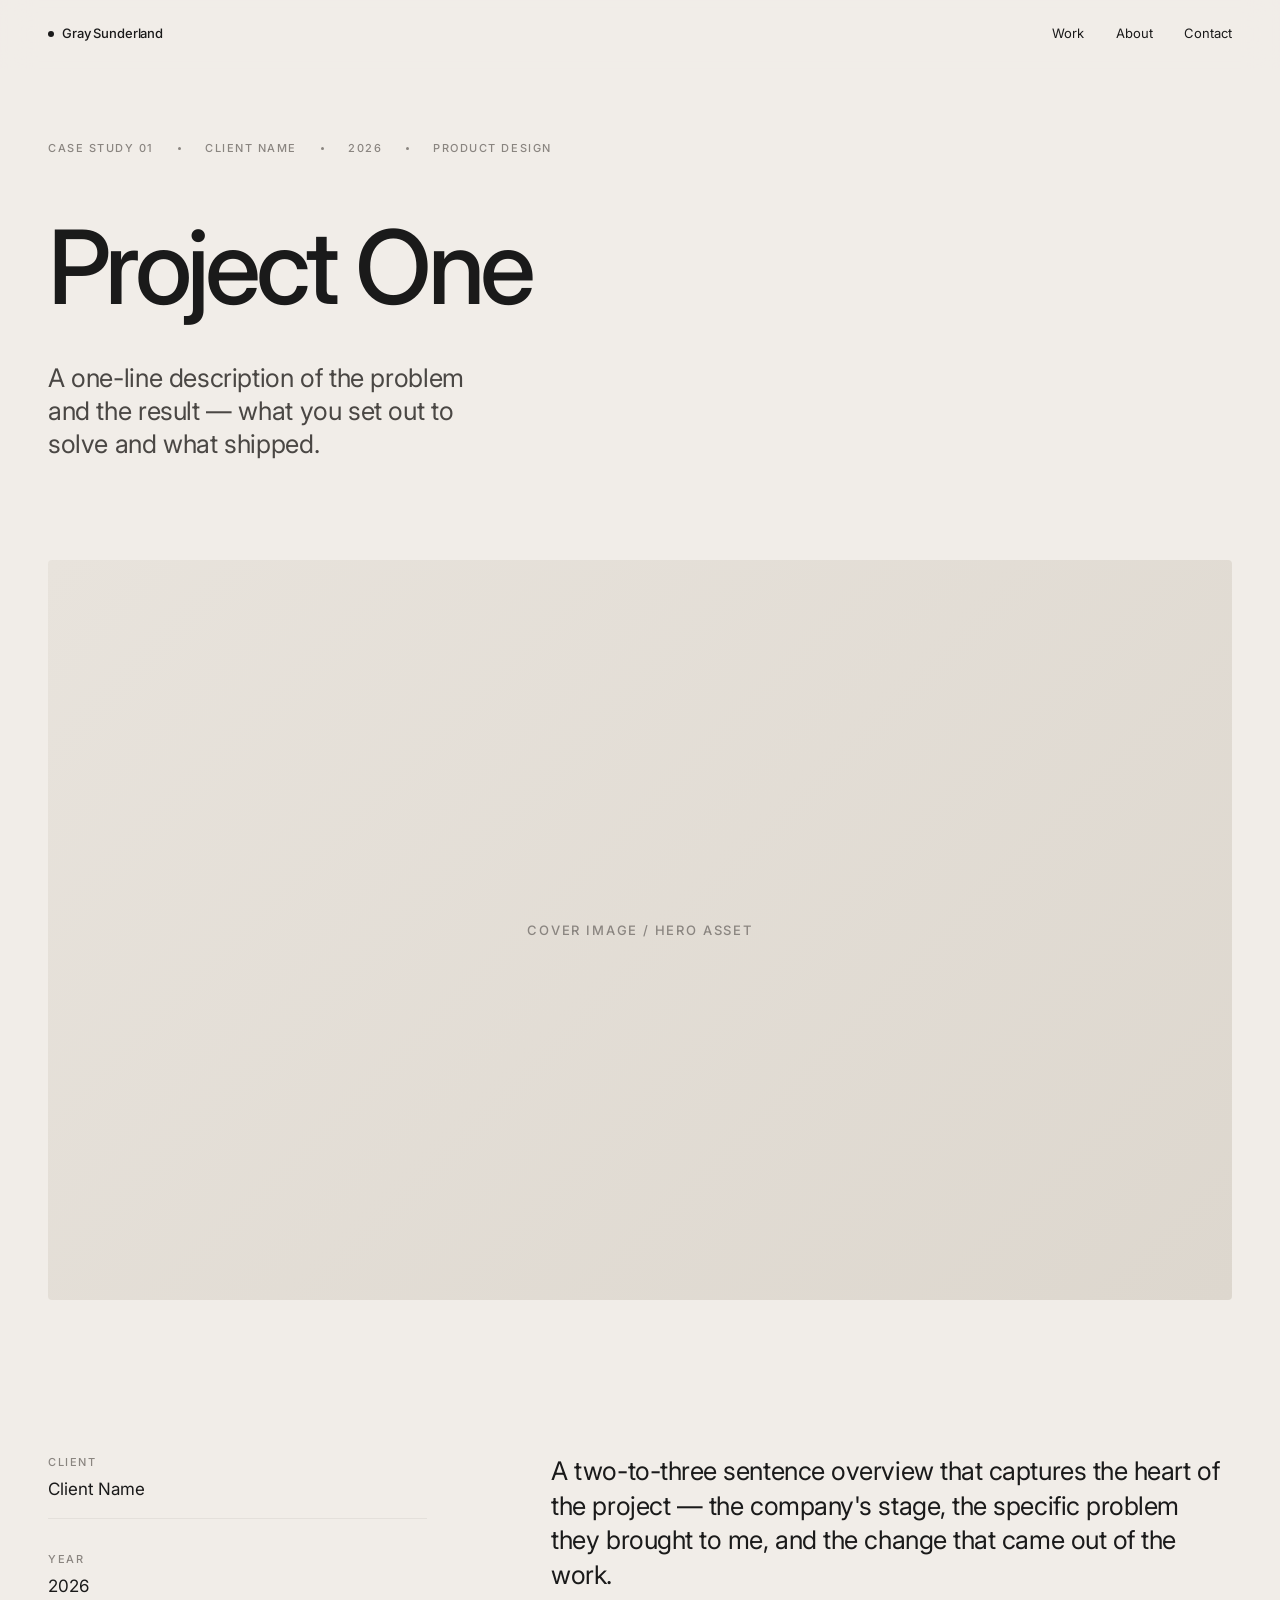
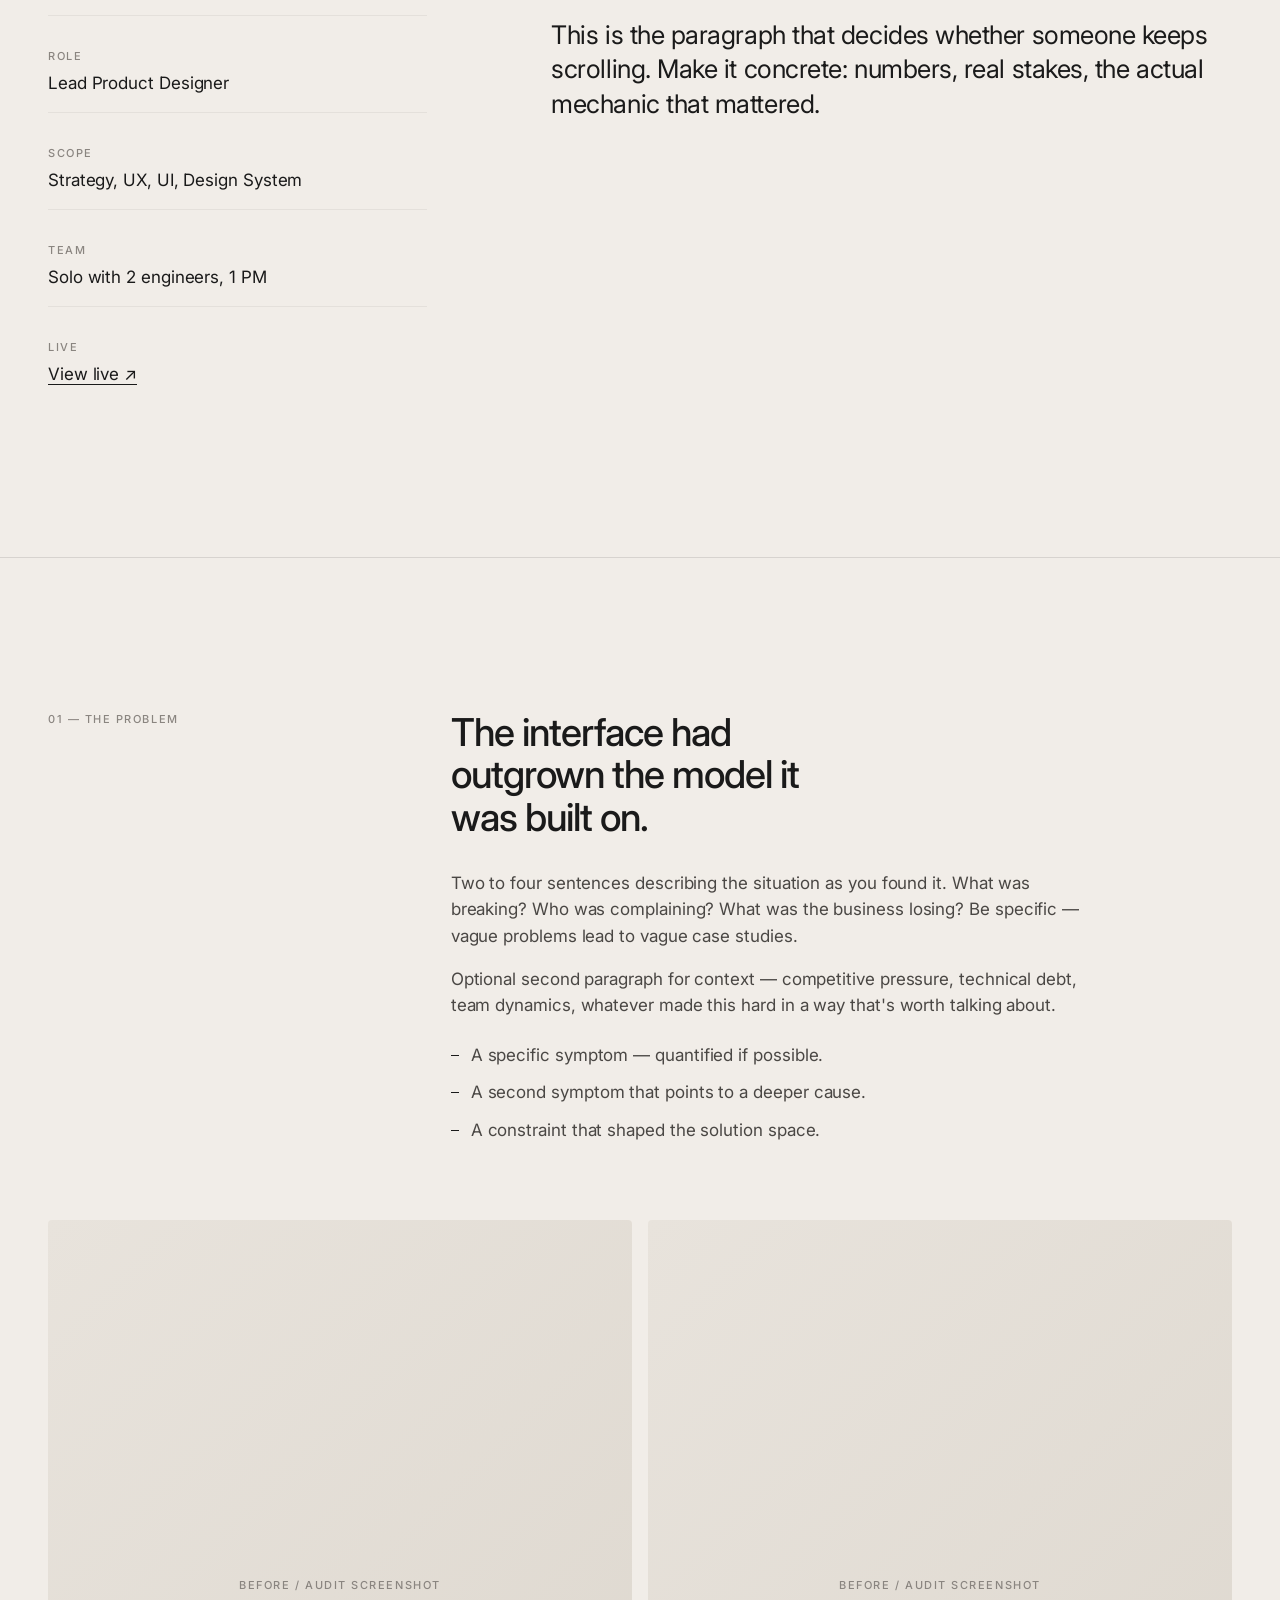
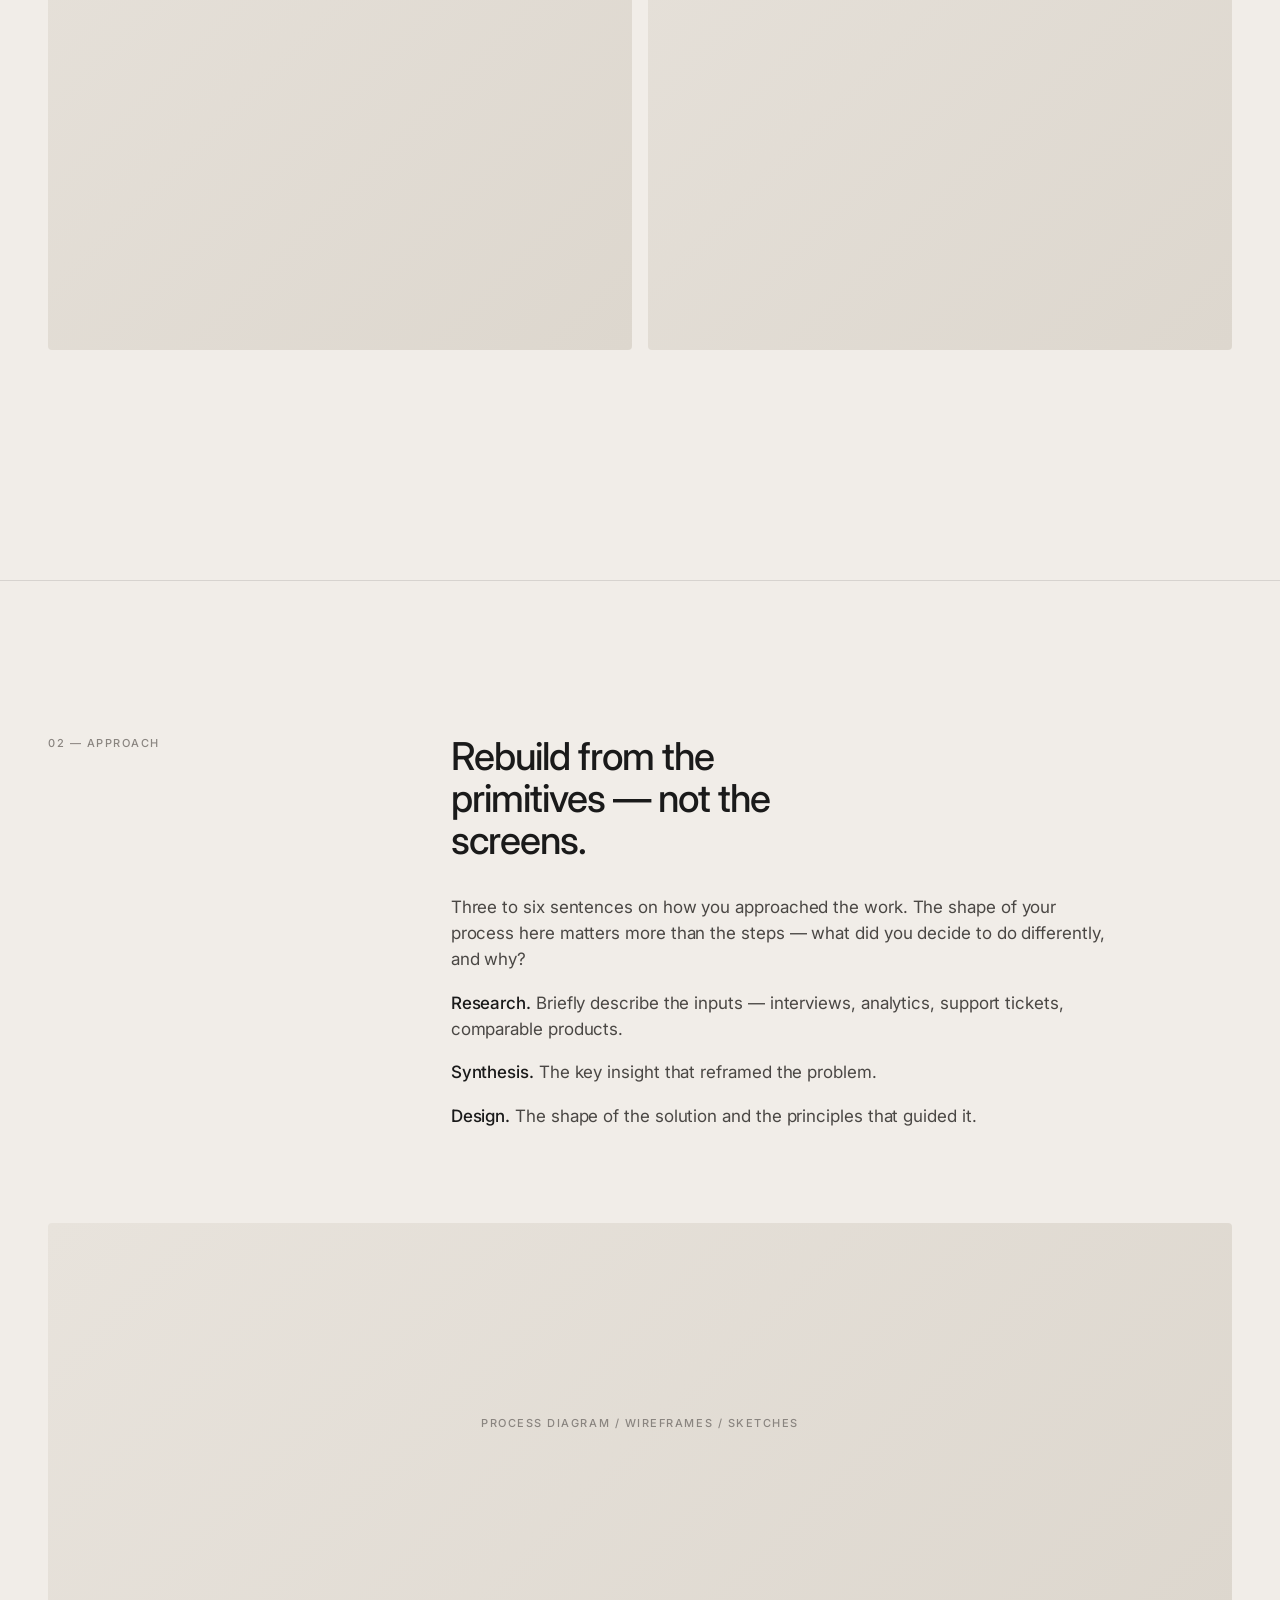
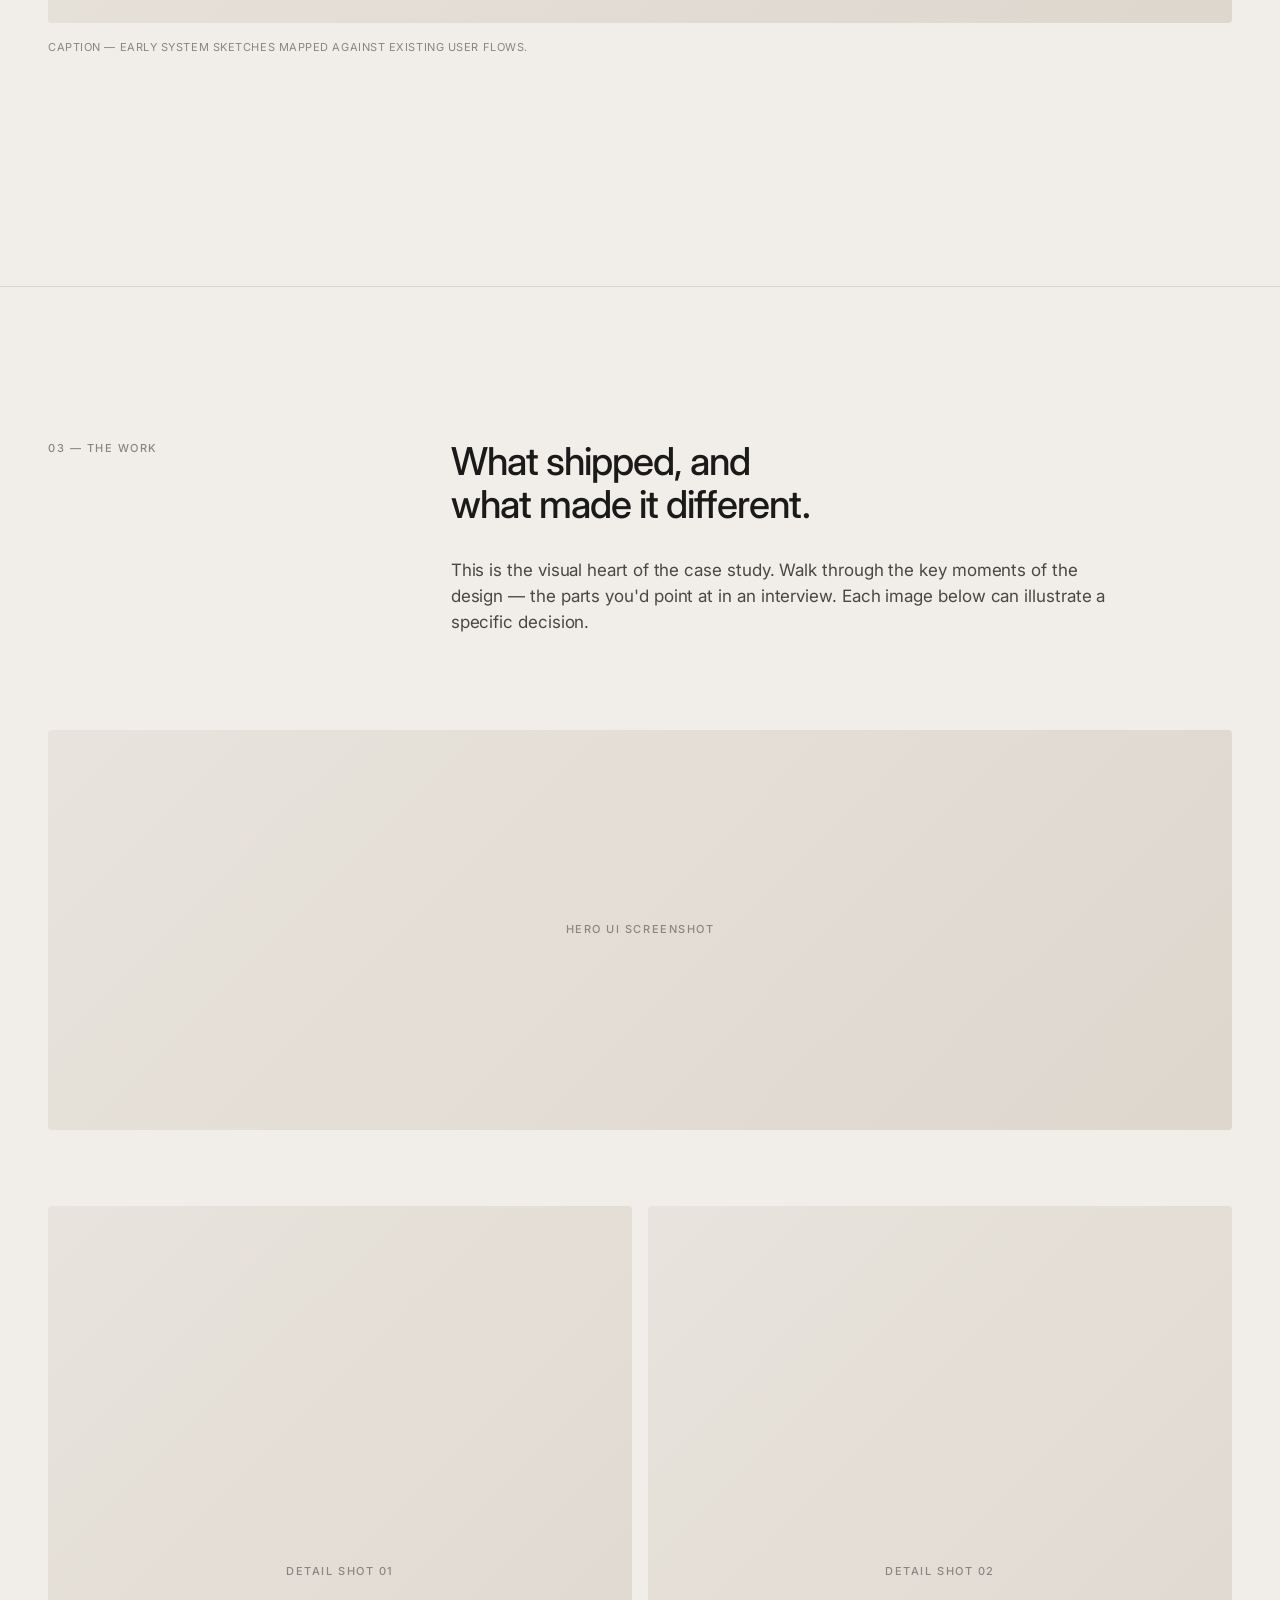
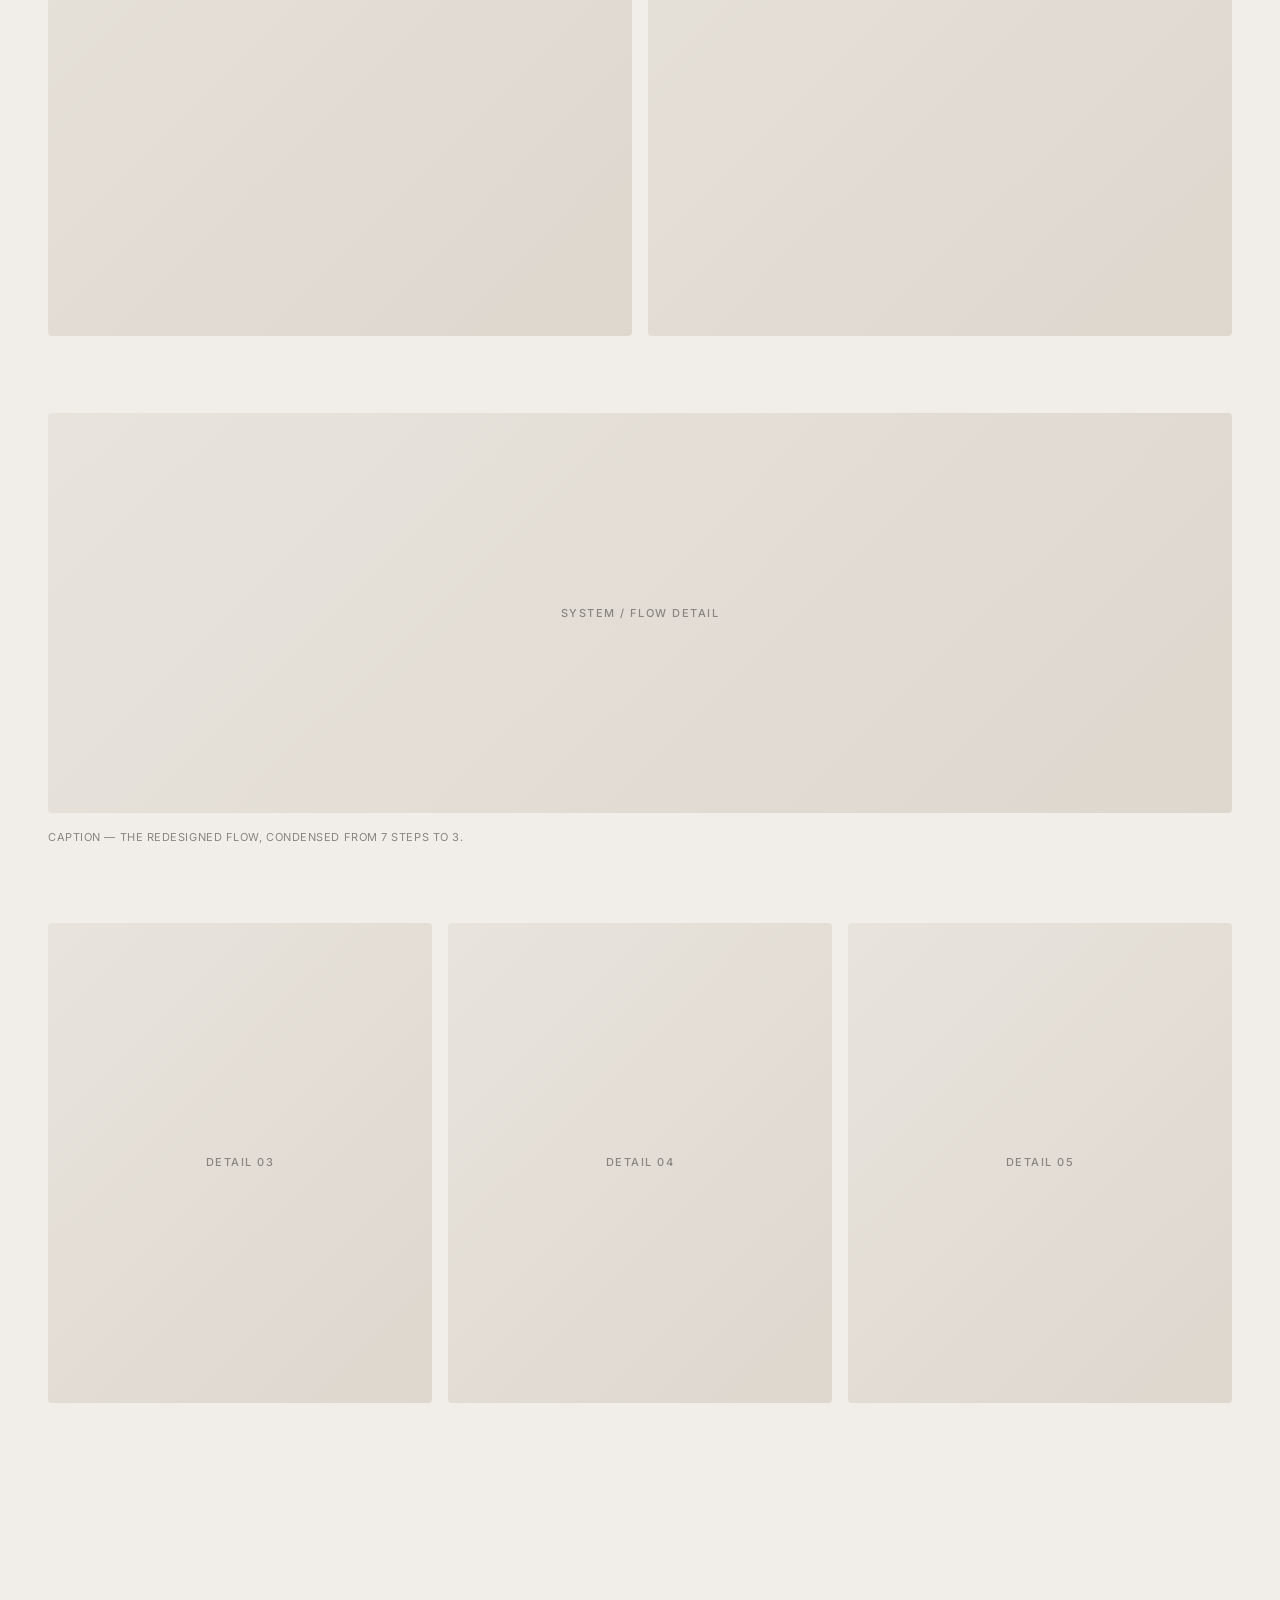
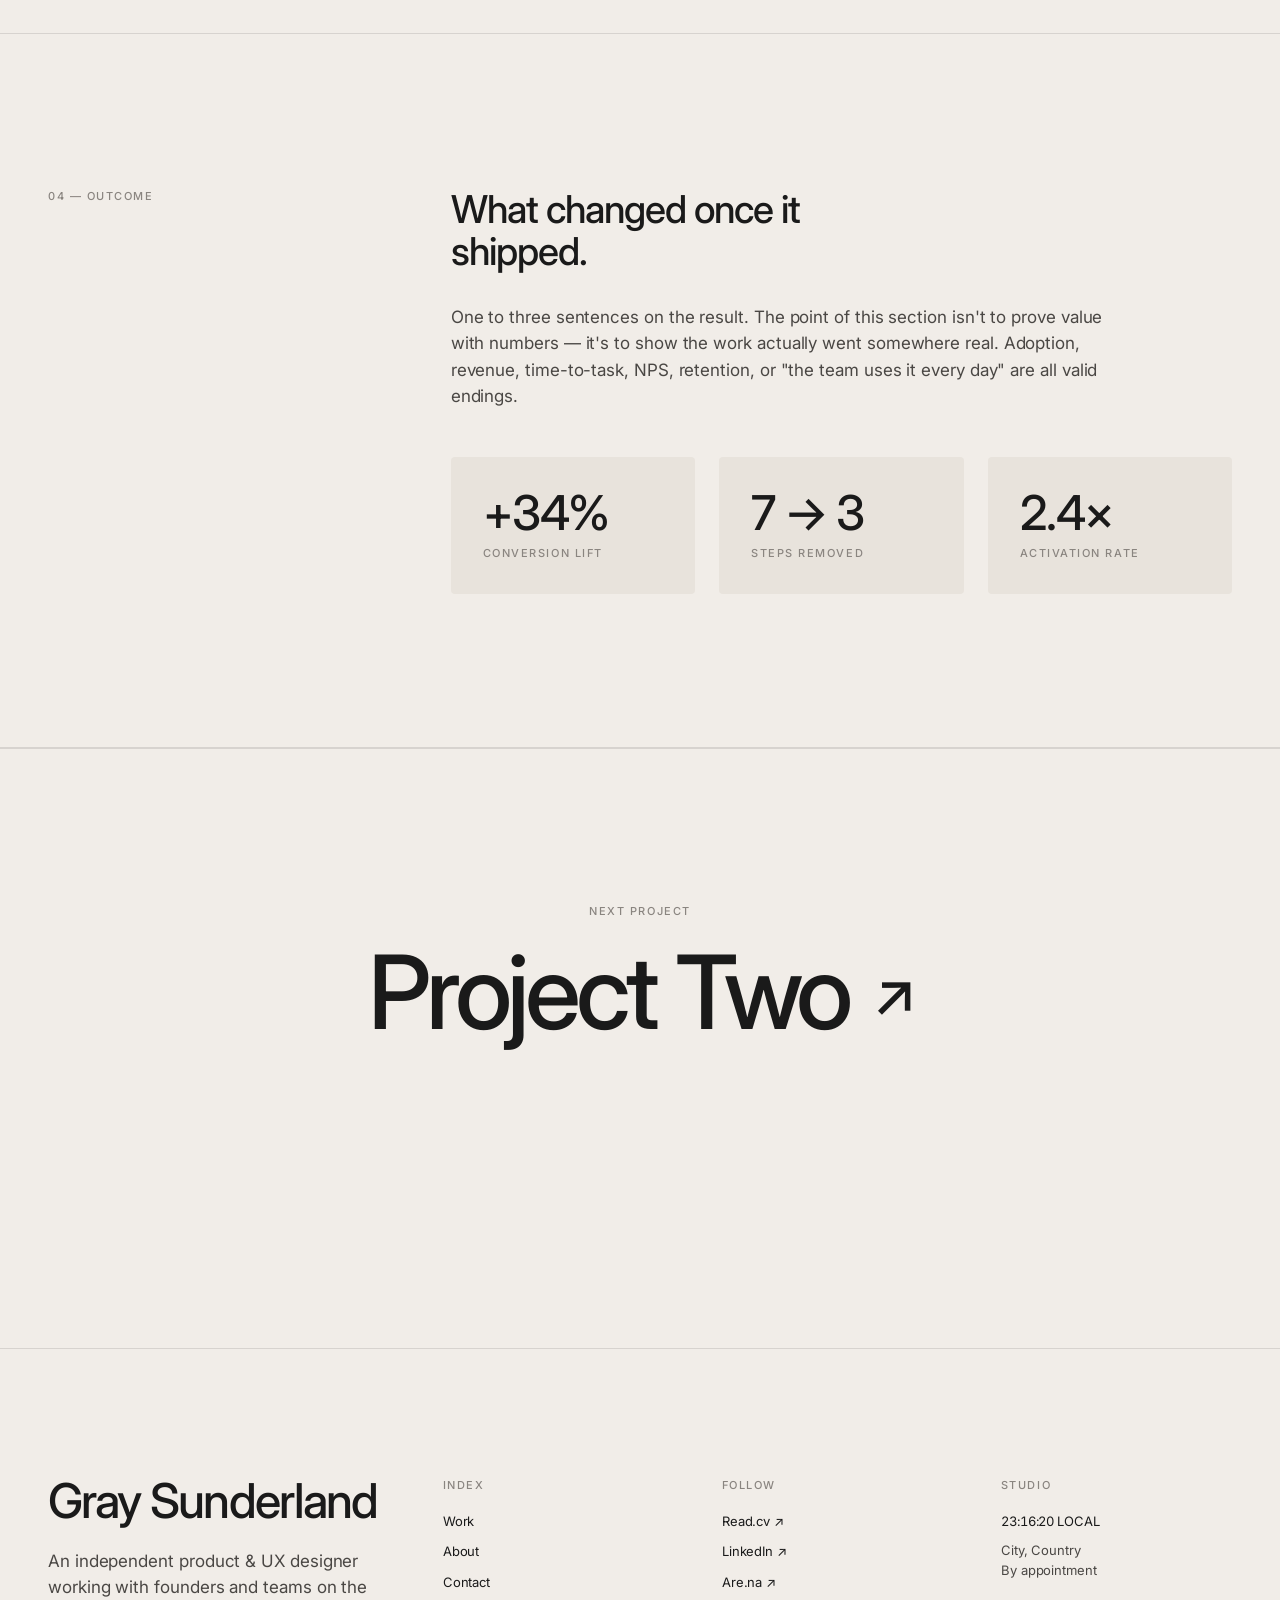
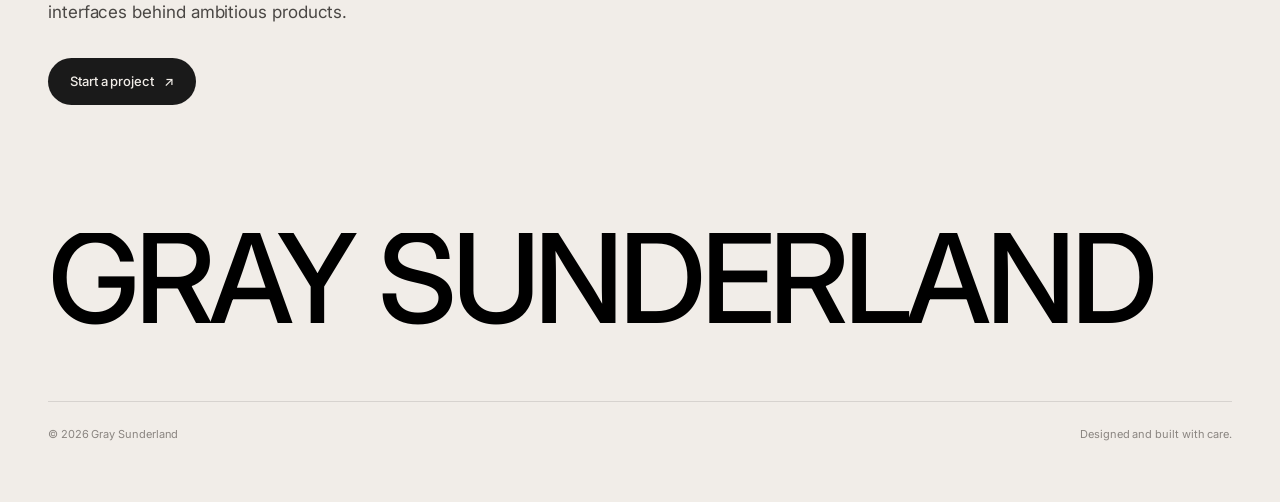
==== projects/project-01.html @ 327d8084 "Add files via upload" ====
<!DOCTYPE html>
<html lang="en">
<head>
  <meta charset="UTF-8">
  <meta name="viewport" content="width=device-width, initial-scale=1.0">
  <title>Project One — Gray Sunderland</title>
  <meta name="description" content="Case study: Project One.">

  <link rel="preconnect" href="https://fonts.googleapis.com">
  <link rel="preconnect" href="https://fonts.gstatic.com" crossorigin>
  <link href="https://fonts.googleapis.com/css2?family=Inter:wght@300;400;500;600;700&display=swap" rel="stylesheet">

  <link rel="stylesheet" href="../css/main.css">
  <link rel="stylesheet" href="../css/case-study.css">
</head>
<body>

  <!-- ============ NAV ============ -->
  <nav class="nav" aria-label="Primary">
    <a href="../index.html" class="nav-brand">
      <span class="nav-brand-dot"></span>
      <span>Gray Sunderland</span>
    </a>
    <div class="nav-links">
      <a href="../index.html#work" class="nav-link hide-mobile">Work</a>
      <a href="../index.html#about" class="nav-link hide-mobile">About</a>
      <a href="mailto:hello@graysunderland.com" class="nav-link">Contact</a>
    </div>
  </nav>

  <!-- ============ HERO ============ -->
  <header class="cs-hero shell">
    <div class="cs-hero-meta">
      <span>Case Study 01</span>
      <span class="sep"></span>
      <span>Client Name</span>
      <span class="sep"></span>
      <span>2026</span>
      <span class="sep"></span>
      <span>Product Design</span>
    </div>
    <h1 class="cs-hero-title">Project One</h1>
    <p class="cs-hero-tagline">A one-line description of the problem and the result — what you set out to solve and what shipped.</p>
  </header>

  <!-- ============ COVER ============ -->
  <div class="shell">
    <div class="cs-cover placeholder">
      <span>Cover Image / Hero Asset</span>
    </div>
  </div>

  <!-- ============ OVERVIEW ============ -->
  <section class="cs-overview shell">
    <dl class="cs-overview-meta">
      <div class="cs-meta-row">
        <dt>Client</dt>
        <dd>Client Name</dd>
      </div>
      <div class="cs-meta-row">
        <dt>Year</dt>
        <dd>2026</dd>
      </div>
      <div class="cs-meta-row">
        <dt>Role</dt>
        <dd>Lead Product Designer</dd>
      </div>
      <div class="cs-meta-row">
        <dt>Scope</dt>
        <dd>Strategy, UX, UI, Design System</dd>
      </div>
      <div class="cs-meta-row">
        <dt>Team</dt>
        <dd>Solo with 2 engineers, 1 PM</dd>
      </div>
      <div class="cs-meta-row">
        <dt>Live</dt>
        <dd><a href="#" target="_blank" rel="noopener" style="border-bottom: 1px solid currentColor;">View live ↗</a></dd>
      </div>
    </dl>
    <div class="cs-overview-content">
      <p>A two-to-three sentence overview that captures the heart of the project — the company's stage, the specific problem they brought to me, and the change that came out of the work.</p>
      <p>This is the paragraph that decides whether someone keeps scrolling. Make it concrete: numbers, real stakes, the actual mechanic that mattered.</p>
    </div>
  </section>

  <!-- ============ PROBLEM ============ -->
  <section class="cs-section">
    <div class="shell cs-section-grid">
      <div class="cs-section-label">01 — The Problem</div>
      <div class="cs-section-body">
        <h2>The interface had outgrown the model it was built on.</h2>
        <p>Two to four sentences describing the situation as you found it. What was breaking? Who was complaining? What was the business losing? Be specific — vague problems lead to vague case studies.</p>
        <p>Optional second paragraph for context — competitive pressure, technical debt, team dynamics, whatever made this hard in a way that's worth talking about.</p>
        <ul>
          <li>A specific symptom — quantified if possible.</li>
          <li>A second symptom that points to a deeper cause.</li>
          <li>A constraint that shaped the solution space.</li>
        </ul>
      </div>
    </div>

    <!-- Media block -->
    <div class="shell cs-media">
      <div class="cs-media-grid-2">
        <div class="cs-media-tile placeholder"><span>Before / Audit Screenshot</span></div>
        <div class="cs-media-tile placeholder"><span>Before / Audit Screenshot</span></div>
      </div>
    </div>
  </section>

  <!-- ============ APPROACH ============ -->
  <section class="cs-section">
    <div class="shell cs-section-grid">
      <div class="cs-section-label">02 — Approach</div>
      <div class="cs-section-body">
        <h2>Rebuild from the primitives — not the screens.</h2>
        <p>Three to six sentences on how you approached the work. The shape of your process here matters more than the steps — what did you decide to do differently, and why?</p>
        <p><strong>Research.</strong> Briefly describe the inputs — interviews, analytics, support tickets, comparable products.</p>
        <p><strong>Synthesis.</strong> The key insight that reframed the problem.</p>
        <p><strong>Design.</strong> The shape of the solution and the principles that guided it.</p>
      </div>
    </div>

    <!-- Full-bleed media -->
    <div class="shell cs-media">
      <div class="cs-media-full placeholder">
        <span>Process Diagram / Wireframes / Sketches</span>
      </div>
      <p class="cs-media-caption">Caption — early system sketches mapped against existing user flows.</p>
    </div>
  </section>

  <!-- ============ SOLUTION ============ -->
  <section class="cs-section">
    <div class="shell cs-section-grid">
      <div class="cs-section-label">03 — The Work</div>
      <div class="cs-section-body">
        <h2>What shipped, and what made it different.</h2>
        <p>This is the visual heart of the case study. Walk through the key moments of the design — the parts you'd point at in an interview. Each image below can illustrate a specific decision.</p>
      </div>
    </div>

    <div class="shell cs-media">
      <div class="cs-media-full placeholder">
        <span>Hero UI Screenshot</span>
      </div>
    </div>

    <div class="shell cs-media">
      <div class="cs-media-grid-2">
        <div class="cs-media-tile placeholder"><span>Detail Shot 01</span></div>
        <div class="cs-media-tile placeholder"><span>Detail Shot 02</span></div>
      </div>
    </div>

    <div class="shell cs-media">
      <div class="cs-media-full placeholder">
        <span>System / Flow Detail</span>
      </div>
      <p class="cs-media-caption">Caption — the redesigned flow, condensed from 7 steps to 3.</p>
    </div>

    <div class="shell cs-media">
      <div class="cs-media-grid-3">
        <div class="cs-media-tile placeholder"><span>Detail 03</span></div>
        <div class="cs-media-tile placeholder"><span>Detail 04</span></div>
        <div class="cs-media-tile placeholder"><span>Detail 05</span></div>
      </div>
    </div>
  </section>

  <!-- ============ OUTCOME ============ -->
  <section class="cs-section">
    <div class="shell cs-section-grid">
      <div class="cs-section-label">04 — Outcome</div>
      <div class="cs-section-body">
        <h2>What changed once it shipped.</h2>
        <p>One to three sentences on the result. The point of this section isn't to prove value with numbers — it's to show the work actually went somewhere real. Adoption, revenue, time-to-task, NPS, retention, or "the team uses it every day" are all valid endings.</p>

        <div class="cs-metrics">
          <div class="cs-metric">
            <div class="cs-metric-value">+34%</div>
            <div class="cs-metric-label">Conversion Lift</div>
          </div>
          <div class="cs-metric">
            <div class="cs-metric-value">7 → 3</div>
            <div class="cs-metric-label">Steps Removed</div>
          </div>
          <div class="cs-metric">
            <div class="cs-metric-value">2.4×</div>
            <div class="cs-metric-label">Activation Rate</div>
          </div>
        </div>
      </div>
    </div>
  </section>

  <!-- ============ NEXT PROJECT ============ -->
  <section class="cs-next shell">
    <div class="cs-next-label">Next Project</div>
    <a href="project-02.html">
      Project Two
      <span class="arrow">↗</span>
    </a>
  </section>

  <!-- ============ FOOTER ============ -->
  <footer class="footer">
    <div class="footer-top">
      <div>
        <h2 class="footer-brand">Gray Sunderland</h2>
        <p class="footer-tagline">An independent product & UX designer working with founders and teams on the interfaces behind ambitious products.</p>
        <a href="mailto:hello@graysunderland.com" class="cta">
          Start a project
          <span class="arrow">↗</span>
        </a>
      </div>
      <div class="footer-col">
        <h4>Index</h4>
        <ul>
          <li><a href="../index.html#work">Work</a></li>
          <li><a href="../index.html#about">About</a></li>
          <li><a href="mailto:hello@graysunderland.com">Contact</a></li>
        </ul>
      </div>
      <div class="footer-col">
        <h4>Follow</h4>
        <ul>
          <li><a href="#" target="_blank" rel="noopener">Read.cv ↗</a></li>
          <li><a href="#" target="_blank" rel="noopener">LinkedIn ↗</a></li>
          <li><a href="#" target="_blank" rel="noopener">Are.na ↗</a></li>
        </ul>
      </div>
      <div class="footer-col">
        <h4>Studio</h4>
        <ul>
          <li><span class="clock" data-clock data-tz-label="LOCAL">—</span></li>
          <li>
            <address>
              City, Country<br>
              By appointment
            </address>
          </li>
        </ul>
      </div>
    </div>

    <div class="footer-wordmark" aria-hidden="true">
      <svg viewBox="0 0 1320 120" xmlns="http://www.w3.org/2000/svg" preserveAspectRatio="xMidYMid meet">
        <text x="0" y="100" font-family="Inter, sans-serif" font-size="140" font-weight="500" letter-spacing="-6">GRAY SUNDERLAND</text>
      </svg>
    </div>

    <div class="footer-bottom">
      <span>© 2026 Gray Sunderland</span>
      <span>Designed and built with care.</span>
    </div>
  </footer>

  <script src="../js/main.js"></script>
</body>
</html>
---- css/main.css ----
/* ============================================
   GRAY SUNDERLAND — PORTFOLIO
   Design system + global styles
   ============================================ */

/* ---- Reset ---- */
*, *::before, *::after { box-sizing: border-box; margin: 0; padding: 0; }
html {
  -webkit-text-size-adjust: 100%;
  -webkit-font-smoothing: antialiased;
  -moz-osx-font-smoothing: grayscale;
  scroll-behavior: smooth;
}
body { min-height: 100vh; line-height: 1.5; }
img, picture, video { max-width: 100%; display: block; }
button { font: inherit; color: inherit; background: none; border: none; cursor: pointer; }
a { color: inherit; text-decoration: none; }
ul, ol { list-style: none; }

/* Anchor offset for sticky nav */
[id] { scroll-margin-top: 80px; }

@media (prefers-reduced-motion: reduce) {
  html { scroll-behavior: auto; }
}

/* ---- Design tokens ---- */
:root {
  /* Colors — warm off-white system */
  --bg: #F1EDE8;
  --bg-elevated: #E8E3DC;
  --ink: #1A1A1A;
  --ink-soft: #4A4744;
  --ink-mute: #8A8580;
  --line: rgba(26, 26, 26, 0.12);
  --line-soft: rgba(26, 26, 26, 0.06);
  --accent: #1A1A1A;

  /* Type */
  --font-sans: 'Inter', -apple-system, BlinkMacSystemFont, 'Segoe UI', sans-serif;

  /* Type scale — refined, editorial */
  --fs-xs: 11px;
  --fs-sm: 13px;
  --fs-base: 15px;
  --fs-md: 17px;
  --fs-lg: 22px;
  --fs-xl: 32px;
  --fs-2xl: clamp(2.5rem, 5vw, 4rem);
  --fs-3xl: clamp(3rem, 7vw, 6rem);
  --fs-hero: clamp(3.5rem, 10.5vw, 12rem);

  /* Spacing */
  --gutter: clamp(20px, 4vw, 48px);
  --section-y: clamp(80px, 12vw, 160px);

  /* Motion */
  --ease: cubic-bezier(0.22, 1, 0.36, 1);
  --ease-out: cubic-bezier(0.16, 1, 0.3, 1);
  --dur-fast: 240ms;
  --dur: 480ms;
  --dur-slow: 880ms;

  /* Radii */
  --radius: 4px;
}

/* ---- Base ---- */
body {
  background: var(--bg);
  color: var(--ink);
  font-family: var(--font-sans);
  font-size: var(--fs-base);
  font-weight: 400;
  letter-spacing: -0.005em;
  overflow-x: hidden;
}

/* Selection */
::selection { background: var(--ink); color: var(--bg); }

/* ---- Type utilities ---- */
.eyebrow {
  font-size: var(--fs-xs);
  font-weight: 500;
  text-transform: uppercase;
  letter-spacing: 0.12em;
  color: var(--ink-soft);
}

.display {
  font-weight: 500;
  letter-spacing: -0.04em;
  line-height: 0.92;
}

.h-display {
  font-size: var(--fs-hero);
  font-weight: 500;
  letter-spacing: -0.05em;
  line-height: 0.86;
}

.h-2xl {
  font-size: var(--fs-2xl);
  font-weight: 500;
  letter-spacing: -0.035em;
  line-height: 1;
}

.h-xl {
  font-size: var(--fs-xl);
  font-weight: 500;
  letter-spacing: -0.025em;
  line-height: 1.05;
}

.h-lg {
  font-size: var(--fs-lg);
  font-weight: 500;
  letter-spacing: -0.015em;
  line-height: 1.2;
}

.body-lg {
  font-size: var(--fs-md);
  line-height: 1.5;
  letter-spacing: -0.005em;
  color: var(--ink-soft);
}

.label {
  font-size: var(--fs-xs);
  font-weight: 500;
  text-transform: uppercase;
  letter-spacing: 0.14em;
}

.mono {
  font-feature-settings: 'tnum' 1;
  font-variant-numeric: tabular-nums;
}

/* ---- Layout ---- */
.shell {
  width: 100%;
  padding-inline: var(--gutter);
  margin-inline: auto;
  max-width: 1680px;
}

.section {
  padding-block: var(--section-y);
}

/* ---- Nav ---- */
.nav {
  position: fixed;
  top: 0;
  left: 0;
  right: 0;
  z-index: 100;
  padding: 20px var(--gutter);
  display: flex;
  align-items: center;
  justify-content: space-between;
  background: rgba(241, 237, 232, 0.85);
  backdrop-filter: blur(16px);
  -webkit-backdrop-filter: blur(16px);
  border-bottom: 1px solid transparent;
  transition: border-color var(--dur) var(--ease);
}

.nav.is-scrolled {
  border-bottom-color: var(--line-soft);
}

.nav-brand {
  font-size: var(--fs-sm);
  font-weight: 500;
  letter-spacing: -0.01em;
  display: flex;
  align-items: center;
  gap: 8px;
}

.nav-brand-dot {
  width: 6px;
  height: 6px;
  border-radius: 50%;
  background: var(--ink);
  display: inline-block;
}

.nav-links {
  display: flex;
  gap: 32px;
  align-items: center;
}

.nav-link {
  font-size: var(--fs-sm);
  font-weight: 400;
  letter-spacing: -0.005em;
  position: relative;
  padding: 4px 0;
  transition: opacity var(--dur-fast) var(--ease);
}

.nav-link::after {
  content: '';
  position: absolute;
  left: 0;
  bottom: 0;
  width: 100%;
  height: 1px;
  background: currentColor;
  transform: scaleX(0);
  transform-origin: right;
  transition: transform var(--dur) var(--ease);
}

.nav-link:hover::after {
  transform: scaleX(1);
  transform-origin: left;
}

/* ---- Hero ---- */
.hero {
  display: flex;
  flex-direction: column;
  justify-content: flex-end;
  padding-top: 120px;
  padding-bottom: 60px;
  position: relative;
  min-height: 100svh;
}

/* On smaller screens, let the hero be content-sized so we don't get
   a giant empty pinned-to-bottom layout. */
@media (max-width: 960px) {
  .hero {
    min-height: 0;
    padding-top: 100px;
    padding-bottom: 40px;
  }
}

.hero-eyebrow-row {
  display: flex;
  align-items: center;
  gap: 16px;
  margin-bottom: clamp(40px, 8vw, 80px);
}

.hero-eyebrow-row .dot {
  width: 8px;
  height: 8px;
  border-radius: 50%;
  background: var(--ink);
  animation: pulse 2.4s var(--ease) infinite;
}

@keyframes pulse {
  0%, 100% { opacity: 1; transform: scale(1); }
  50% { opacity: 0.4; transform: scale(0.8); }
}

.hero-title {
  font-size: var(--fs-hero);
  font-weight: 500;
  letter-spacing: -0.045em;
  line-height: 0.98;
  margin-bottom: clamp(24px, 4vw, 48px);
}

.hero-title .line {
  display: block;
  overflow: hidden;
}

.hero-title .line > span {
  display: inline-block;
  animation: rise 1.1s var(--ease-out) both;
}

.hero-title .line:nth-child(2) > span { animation-delay: 0.08s; }
.hero-title .line:nth-child(3) > span { animation-delay: 0.16s; }

@keyframes rise {
  from { transform: translateY(110%); }
  to { transform: translateY(0); }
}

.hero-meta {
  display: grid;
  grid-template-columns: 1fr auto;
  align-items: end;
  gap: 24px;
  border-top: 1px solid var(--line);
  padding-top: 24px;
  animation: fade-up 0.9s var(--ease-out) 0.5s both;
}

@keyframes fade-up {
  from { opacity: 0; transform: translateY(20px); }
  to { opacity: 1; transform: translateY(0); }
}

.hero-meta-block {
  display: flex;
  flex-direction: column;
  gap: 8px;
  max-width: 460px;
}

.hero-meta-block .label { color: var(--ink-mute); }

.cta {
  display: inline-flex;
  align-items: center;
  gap: 10px;
  padding: 14px 22px;
  background: var(--ink);
  color: var(--bg);
  border-radius: 999px;
  font-size: var(--fs-sm);
  font-weight: 500;
  letter-spacing: -0.005em;
  transition: transform var(--dur) var(--ease), background var(--dur) var(--ease);
  white-space: nowrap;
  justify-self: start;
  width: -moz-fit-content;
  width: fit-content;
}

.cta:hover {
  transform: translateY(-2px);
}

.cta .arrow {
  display: inline-block;
  transition: transform var(--dur) var(--ease);
}

.cta:hover .arrow {
  transform: translate(2px, -2px);
}

/* ---- Marquee ---- */
.marquee {
  padding-block: clamp(40px, 6vw, 80px);
  overflow: hidden;
  position: relative;
}

.marquee-track {
  display: flex;
  gap: 16px;
  width: max-content;
  animation: marquee 60s linear infinite;
}

.marquee:hover .marquee-track {
  animation-play-state: paused;
}

@keyframes marquee {
  from { transform: translateX(0); }
  to { transform: translateX(-50%); }
}

.marquee-tile {
  flex: 0 0 auto;
  width: clamp(220px, 22vw, 320px);
  aspect-ratio: 4 / 5;
  background: var(--bg-elevated);
  border-radius: var(--radius);
  overflow: hidden;
  position: relative;
}

.marquee-tile img,
.marquee-tile video {
  width: 100%;
  height: 100%;
  object-fit: cover;
  transition: transform 1.2s var(--ease);
}

.marquee-tile:hover img,
.marquee-tile:hover video {
  transform: scale(1.04);
}

/* Placeholder tile content */
.marquee-tile.placeholder {
  background: linear-gradient(135deg, var(--bg-elevated), #DDD7CE);
  display: flex;
  align-items: center;
  justify-content: center;
}

.marquee-tile.placeholder span {
  font-size: var(--fs-xs);
  color: var(--ink-mute);
  letter-spacing: 0.14em;
  text-transform: uppercase;
  font-weight: 500;
}

/* ---- About statement ---- */
.about-statement {
  max-width: 1100px;
}

.about-statement p {
  font-size: clamp(1.5rem, 3.2vw, 2.75rem);
  font-weight: 500;
  letter-spacing: -0.025em;
  line-height: 1.1;
  color: var(--ink);
}

.about-statement p + p {
  margin-top: 1.2em;
  font-size: var(--fs-md);
  font-weight: 400;
  letter-spacing: -0.005em;
  line-height: 1.55;
  color: var(--ink-soft);
  max-width: 640px;
}

.about-statement .cta-row {
  margin-top: clamp(40px, 5vw, 64px);
}

/* ---- Section header ---- */
.section-header {
  display: flex;
  align-items: baseline;
  justify-content: space-between;
  border-top: 1px solid var(--line);
  padding-top: 24px;
  margin-bottom: clamp(48px, 8vw, 96px);
}

.section-header .label { color: var(--ink-mute); }

.section-header .count {
  font-size: var(--fs-sm);
  color: var(--ink-mute);
  font-variant-numeric: tabular-nums;
}

/* ---- Work grid ---- */
.work {
  display: grid;
  grid-template-columns: 1fr;
  gap: clamp(80px, 10vw, 140px);
}

.work-item {
  display: grid;
  grid-template-columns: repeat(12, 1fr);
  gap: 24px;
  align-items: start;
  transition: opacity 1s var(--ease-out), transform 1s var(--ease-out);
}

.work-item.is-animatable {
  opacity: 0;
  transform: translateY(40px);
}

.work-item.is-visible {
  opacity: 1;
  transform: translateY(0);
}

.work-item-media {
  grid-column: 1 / span 7;
  aspect-ratio: 4 / 5;
  background: var(--bg-elevated);
  border-radius: var(--radius);
  overflow: hidden;
  position: relative;
  display: block;
}

.work-item-media a {
  display: block;
  width: 100%;
  height: 100%;
}

.work-item-media img,
.work-item-media video {
  width: 100%;
  height: 100%;
  object-fit: cover;
  transition: transform 1.4s var(--ease);
}

.work-item-media:hover img,
.work-item-media:hover video {
  transform: scale(1.03);
}

.work-item-media.placeholder {
  background: linear-gradient(135deg, var(--bg-elevated), #DDD7CE);
  display: flex;
  align-items: center;
  justify-content: center;
}

.work-item-media.placeholder span {
  font-size: var(--fs-xs);
  color: var(--ink-mute);
  letter-spacing: 0.14em;
  text-transform: uppercase;
  font-weight: 500;
}

.work-item-info {
  grid-column: 9 / span 4;
  display: flex;
  flex-direction: column;
  gap: 16px;
  padding-top: 8px;
}

/* Alternating layout — even items put media on the right, info on the left */
.work-item:nth-child(even) .work-item-media {
  grid-column: 6 / span 7;
}

.work-item:nth-child(even) .work-item-info {
  grid-column: 1 / span 4;
  grid-row: 1;
}

.work-item-meta {
  display: flex;
  gap: 12px;
  align-items: center;
  flex-wrap: wrap;
  color: var(--ink-mute);
  font-size: var(--fs-xs);
  font-weight: 500;
  text-transform: uppercase;
  letter-spacing: 0.12em;
}

.work-item-meta .sep {
  width: 2px;
  height: 2px;
  background: var(--ink-mute);
  border-radius: 50%;
  flex-shrink: 0;
}

.work-item-title {
  font-size: clamp(1.75rem, 3vw, 2.5rem);
  font-weight: 500;
  letter-spacing: -0.03em;
  line-height: 1;
}

.work-item-desc {
  font-size: var(--fs-md);
  line-height: 1.45;
  color: var(--ink-soft);
}

.work-item-link {
  margin-top: 8px;
  display: inline-flex;
  align-items: center;
  gap: 8px;
  font-size: var(--fs-sm);
  font-weight: 500;
  border-bottom: 1px solid var(--ink);
  padding-bottom: 4px;
  align-self: flex-start;
  transition: gap var(--dur) var(--ease);
}

.work-item-link:hover {
  gap: 14px;
}

.work-item-status {
  font-size: var(--fs-xs);
  font-weight: 500;
  letter-spacing: 0.14em;
  text-transform: uppercase;
  color: var(--ink-mute);
}

/* ---- About block (small) ---- */
.about-block {
  display: grid;
  grid-template-columns: repeat(12, 1fr);
  gap: 24px;
  border-top: 1px solid var(--line);
  padding-top: 24px;
}

.about-block .label {
  grid-column: span 3;
  color: var(--ink-mute);
}

.about-block .content {
  grid-column: span 9;
}

.about-block h2 {
  font-size: clamp(1.5rem, 3vw, 2.5rem);
  font-weight: 500;
  letter-spacing: -0.025em;
  line-height: 1.1;
  margin-bottom: 32px;
  max-width: 18ch;
}

/* ---- Testimonials ---- */
.testimonials {
  border-top: 1px solid var(--line);
  padding-top: 24px;
}

.testimonials-header {
  margin-bottom: clamp(48px, 6vw, 80px);
}

.testimonial {
  display: grid;
  grid-template-columns: repeat(12, 1fr);
  gap: 24px;
  padding-block: clamp(48px, 6vw, 80px);
  border-top: 1px solid var(--line-soft);
}

.testimonial:first-of-type { border-top: none; padding-top: 0; }

.testimonial blockquote {
  grid-column: 1 / span 9;
  font-size: clamp(1.25rem, 2.2vw, 1.875rem);
  font-weight: 500;
  letter-spacing: -0.02em;
  line-height: 1.25;
  color: var(--ink);
}

.testimonial cite {
  grid-column: 10 / span 3;
  font-style: normal;
  display: flex;
  flex-direction: column;
  gap: 4px;
  align-self: end;
}

.testimonial cite .name {
  font-size: var(--fs-sm);
  font-weight: 500;
}

.testimonial cite .role {
  font-size: var(--fs-xs);
  color: var(--ink-mute);
  text-transform: uppercase;
  letter-spacing: 0.12em;
}

/* ---- News ---- */
.news {
  border-top: 1px solid var(--line);
  padding-top: 24px;
}

.news-grid {
  display: grid;
  grid-template-columns: repeat(4, 1fr);
  gap: 32px;
  margin-top: clamp(48px, 6vw, 80px);
}

.news-card {
  display: flex;
  flex-direction: column;
  gap: 16px;
}

.news-card-media {
  aspect-ratio: 4 / 5;
  background: var(--bg-elevated);
  border-radius: var(--radius);
  overflow: hidden;
}

.news-card-media img,
.news-card-media video {
  width: 100%;
  height: 100%;
  object-fit: cover;
}

.news-card-media.placeholder {
  background: linear-gradient(135deg, var(--bg-elevated), #DDD7CE);
}

.news-card-title {
  font-size: var(--fs-md);
  font-weight: 500;
  letter-spacing: -0.01em;
  line-height: 1.25;
}

.news-card-desc {
  font-size: var(--fs-sm);
  color: var(--ink-soft);
  line-height: 1.45;
}

.news-card-link {
  margin-top: auto;
  font-size: var(--fs-xs);
  font-weight: 500;
  text-transform: uppercase;
  letter-spacing: 0.14em;
  border-bottom: 1px solid var(--ink);
  padding-bottom: 4px;
  align-self: flex-start;
}

/* ---- Footer ---- */
.footer {
  padding: clamp(80px, 10vw, 140px) var(--gutter) clamp(40px, 5vw, 60px);
  border-top: 1px solid var(--line);
  margin-top: var(--section-y);
}

.footer-top {
  display: grid;
  grid-template-columns: 1.5fr 1fr 1fr 1fr;
  gap: 48px;
  margin-bottom: clamp(80px, 10vw, 140px);
}

.footer-brand {
  font-size: clamp(2rem, 4vw, 3rem);
  font-weight: 500;
  letter-spacing: -0.035em;
  line-height: 1;
  margin-bottom: 24px;
}

.footer-tagline {
  font-size: var(--fs-md);
  line-height: 1.5;
  color: var(--ink-soft);
  max-width: 400px;
  margin-bottom: 32px;
}

.footer-col h4 {
  font-size: var(--fs-xs);
  font-weight: 500;
  text-transform: uppercase;
  letter-spacing: 0.14em;
  color: var(--ink-mute);
  margin-bottom: 16px;
}

.footer-col ul {
  display: flex;
  flex-direction: column;
  gap: 8px;
}

.footer-col a {
  font-size: var(--fs-sm);
  transition: opacity var(--dur-fast) var(--ease);
}

.footer-col a:hover { opacity: 0.6; }

.footer-col .clock {
  font-size: var(--fs-sm);
  font-variant-numeric: tabular-nums;
  color: var(--ink);
}

.footer-col address {
  font-style: normal;
  font-size: var(--fs-sm);
  line-height: 1.55;
  color: var(--ink-soft);
}

.footer-wordmark {
  margin-block: clamp(40px, 5vw, 60px);
  width: 100%;
}

.footer-wordmark svg {
  width: 100%;
  height: auto;
  display: block;
}

.footer-wordmark svg path {
  fill: var(--ink);
}

.footer-bottom {
  display: flex;
  justify-content: space-between;
  align-items: center;
  padding-top: 24px;
  border-top: 1px solid var(--line);
  font-size: var(--fs-xs);
  color: var(--ink-mute);
}

/* ---- Reveal animation ----
   Default state: visible. JS adds .is-animatable to hide elements
   that haven't entered the viewport yet. This prevents content from
   being stuck invisible if JS fails or runs late. */
.reveal {
  transition: opacity 1s var(--ease-out), transform 1s var(--ease-out);
}

.reveal.is-animatable {
  opacity: 0;
  transform: translateY(30px);
}

.reveal.is-visible {
  opacity: 1;
  transform: translateY(0);
}

/* ---- Responsive ---- */
@media (max-width: 960px) {
  .nav-links { gap: 20px; }

  .work-item,
  .work-item:nth-child(even) {
    grid-template-columns: 1fr;
  }

  .work-item-media,
  .work-item-info,
  .work-item:nth-child(even) .work-item-media,
  .work-item:nth-child(even) .work-item-info {
    grid-column: 1 / -1;
    grid-row: auto;
  }

  .about-block { grid-template-columns: 1fr; gap: 24px; }
  .about-block .label,
  .about-block .content { grid-column: 1 / -1; }

  .testimonial { grid-template-columns: 1fr; gap: 16px; }
  .testimonial blockquote,
  .testimonial cite { grid-column: 1 / -1; }

  .news-grid { grid-template-columns: repeat(2, 1fr); gap: 24px; }

  .footer-top {
    grid-template-columns: 1fr 1fr;
    gap: 32px;
  }
}

@media (max-width: 560px) {
  .nav-link.hide-mobile { display: none; }
  .news-grid { grid-template-columns: 1fr; }
  .footer-top { grid-template-columns: 1fr; }
  .hero-meta { grid-template-columns: 1fr; gap: 24px; align-items: start; }
}

/* ---- Reduced motion ---- */
@media (prefers-reduced-motion: reduce) {
  *, *::before, *::after {
    animation-duration: 0.01ms !important;
    animation-iteration-count: 1 !important;
    transition-duration: 0.01ms !important;
  }
  .marquee-track { animation: none; }
}
---- css/case-study.css ----
/* ============================================
   CASE STUDY PAGE
   ============================================ */

/* ---- Case study hero ---- */
.cs-hero {
  padding-top: 140px;
  padding-bottom: clamp(60px, 8vw, 100px);
}

.cs-hero-meta {
  display: flex;
  gap: 12px 24px;
  align-items: center;
  flex-wrap: wrap;
  color: var(--ink-mute);
  font-size: var(--fs-xs);
  font-weight: 500;
  text-transform: uppercase;
  letter-spacing: 0.14em;
  margin-bottom: clamp(40px, 5vw, 64px);
}

.cs-hero-meta > span:not(.sep) {
  white-space: nowrap;
}

.cs-hero-meta .sep {
  width: 3px;
  height: 3px;
  background: var(--ink-mute);
  border-radius: 50%;
  flex-shrink: 0;
}

.cs-hero-title {
  font-size: clamp(3rem, 8vw, 7rem);
  font-weight: 500;
  letter-spacing: -0.045em;
  line-height: 0.9;
  margin-bottom: clamp(32px, 4vw, 48px);
  max-width: 14ch;
}

.cs-hero-tagline {
  font-size: clamp(1.25rem, 2vw, 1.625rem);
  font-weight: 400;
  letter-spacing: -0.015em;
  line-height: 1.3;
  color: var(--ink-soft);
  max-width: 28ch;
}

/* ---- Cover image ---- */
.cs-cover {
  width: 100%;
  aspect-ratio: 16 / 10;
  background: var(--bg-elevated);
  border-radius: var(--radius);
  overflow: hidden;
  margin-bottom: var(--section-y);
}

.cs-cover img,
.cs-cover video {
  width: 100%;
  height: 100%;
  object-fit: cover;
}

.cs-cover.placeholder {
  background: linear-gradient(135deg, var(--bg-elevated), #DDD7CE);
  display: flex;
  align-items: center;
  justify-content: center;
}

.cs-cover.placeholder span {
  font-size: var(--fs-sm);
  color: var(--ink-mute);
  letter-spacing: 0.14em;
  text-transform: uppercase;
  font-weight: 500;
}

/* ---- Overview ---- */
.cs-overview {
  display: grid;
  grid-template-columns: repeat(12, 1fr);
  gap: 24px;
  padding-bottom: var(--section-y);
  border-bottom: 1px solid var(--line);
}

.cs-overview-meta {
  grid-column: 1 / span 4;
  display: flex;
  flex-direction: column;
  gap: 32px;
}

.cs-meta-row {
  display: flex;
  flex-direction: column;
  gap: 6px;
  padding-bottom: 16px;
  border-bottom: 1px solid var(--line-soft);
}

.cs-meta-row:last-child { border-bottom: none; }

.cs-meta-row dt {
  font-size: var(--fs-xs);
  font-weight: 500;
  text-transform: uppercase;
  letter-spacing: 0.14em;
  color: var(--ink-mute);
}

.cs-meta-row dd {
  font-size: var(--fs-md);
  color: var(--ink);
  letter-spacing: -0.005em;
}

.cs-overview-content {
  grid-column: 6 / span 7;
  font-size: clamp(1.25rem, 2vw, 1.75rem);
  font-weight: 400;
  letter-spacing: -0.018em;
  line-height: 1.35;
  color: var(--ink);
}

.cs-overview-content p + p { margin-top: 1em; }

/* ---- Content sections ---- */
.cs-section {
  padding-block: var(--section-y);
  border-bottom: 1px solid var(--line);
}

.cs-section:last-of-type { border-bottom: none; }

.cs-section-grid {
  display: grid;
  grid-template-columns: repeat(12, 1fr);
  gap: 24px;
}

.cs-section-label {
  grid-column: 1 / span 3;
  font-size: var(--fs-xs);
  font-weight: 500;
  text-transform: uppercase;
  letter-spacing: 0.14em;
  color: var(--ink-mute);
  position: sticky;
  top: 100px;
  align-self: start;
}

.cs-section-body {
  grid-column: 5 / span 8;
}

.cs-section-body h2 {
  font-size: clamp(1.5rem, 3vw, 2.5rem);
  font-weight: 500;
  letter-spacing: -0.025em;
  line-height: 1.1;
  margin-bottom: 32px;
  max-width: 16ch;
}

.cs-section-body p {
  font-size: var(--fs-md);
  line-height: 1.55;
  color: var(--ink-soft);
  margin-bottom: 1em;
  max-width: 60ch;
}

.cs-section-body p strong {
  color: var(--ink);
  font-weight: 500;
}

.cs-section-body ul {
  margin-top: 24px;
  display: flex;
  flex-direction: column;
  gap: 12px;
}

.cs-section-body ul li {
  font-size: var(--fs-md);
  line-height: 1.5;
  color: var(--ink-soft);
  padding-left: 20px;
  position: relative;
  max-width: 60ch;
}

.cs-section-body ul li::before {
  content: '';
  position: absolute;
  left: 0;
  top: 12px;
  width: 8px;
  height: 1px;
  background: var(--ink);
}

/* ---- Image blocks ---- */
.cs-media {
  margin-block: clamp(48px, 6vw, 80px);
}

.cs-media-full {
  width: 100%;
  border-radius: var(--radius);
  overflow: hidden;
  background: var(--bg-elevated);
}

.cs-media-full img,
.cs-media-full video {
  width: 100%;
  height: auto;
  display: block;
}

.cs-media-grid-2 {
  display: grid;
  grid-template-columns: 1fr 1fr;
  gap: 16px;
}

.cs-media-grid-3 {
  display: grid;
  grid-template-columns: repeat(3, 1fr);
  gap: 16px;
}

.cs-media-tile {
  aspect-ratio: 4 / 5;
  background: var(--bg-elevated);
  border-radius: var(--radius);
  overflow: hidden;
}

.cs-media-tile img,
.cs-media-tile video {
  width: 100%;
  height: 100%;
  object-fit: cover;
}

.cs-media-tile.placeholder,
.cs-media-full.placeholder {
  background: linear-gradient(135deg, var(--bg-elevated), #DDD7CE);
  display: flex;
  align-items: center;
  justify-content: center;
  min-height: 400px;
}

.cs-media-tile.placeholder span,
.cs-media-full.placeholder span {
  font-size: var(--fs-xs);
  color: var(--ink-mute);
  letter-spacing: 0.14em;
  text-transform: uppercase;
  font-weight: 500;
}

.cs-media-caption {
  margin-top: 16px;
  font-size: var(--fs-xs);
  color: var(--ink-mute);
  letter-spacing: 0.05em;
  text-transform: uppercase;
}

/* ---- Outcome metrics ---- */
.cs-metrics {
  display: grid;
  grid-template-columns: repeat(3, 1fr);
  gap: 24px;
  margin-top: 48px;
}

.cs-metric {
  padding: 32px;
  background: var(--bg-elevated);
  border-radius: var(--radius);
  display: flex;
  flex-direction: column;
  gap: 8px;
}

.cs-metric-value {
  font-size: clamp(2rem, 4vw, 3rem);
  font-weight: 500;
  letter-spacing: -0.03em;
  line-height: 1;
}

.cs-metric-label {
  font-size: var(--fs-xs);
  font-weight: 500;
  text-transform: uppercase;
  letter-spacing: 0.14em;
  color: var(--ink-mute);
}

/* ---- Next project ---- */
.cs-next {
  padding-block: clamp(80px, 12vw, 160px);
  border-top: 1px solid var(--line);
  text-align: center;
}

.cs-next-label {
  font-size: var(--fs-xs);
  font-weight: 500;
  text-transform: uppercase;
  letter-spacing: 0.14em;
  color: var(--ink-mute);
  margin-bottom: 24px;
}

.cs-next a {
  font-size: clamp(3rem, 8vw, 7rem);
  font-weight: 500;
  letter-spacing: -0.045em;
  line-height: 0.95;
  display: inline-flex;
  align-items: center;
  gap: 24px;
  transition: opacity var(--dur) var(--ease);
}

.cs-next a:hover { opacity: 0.6; }

.cs-next .arrow {
  font-size: 0.6em;
  transition: transform var(--dur) var(--ease);
}

.cs-next a:hover .arrow { transform: translate(12px, -12px); }

/* ---- Responsive ---- */
@media (max-width: 960px) {
  .cs-overview { grid-template-columns: 1fr; gap: 48px; }
  .cs-overview-meta,
  .cs-overview-content { grid-column: 1 / -1; }

  .cs-section-grid { grid-template-columns: 1fr; gap: 24px; }
  .cs-section-label,
  .cs-section-body { grid-column: 1 / -1; }
  .cs-section-label { position: static; margin-bottom: 8px; }

  .cs-media-grid-3 { grid-template-columns: 1fr 1fr; }
  .cs-metrics { grid-template-columns: 1fr; gap: 12px; }
}

@media (max-width: 560px) {
  .cs-media-grid-2,
  .cs-media-grid-3 { grid-template-columns: 1fr; }
}
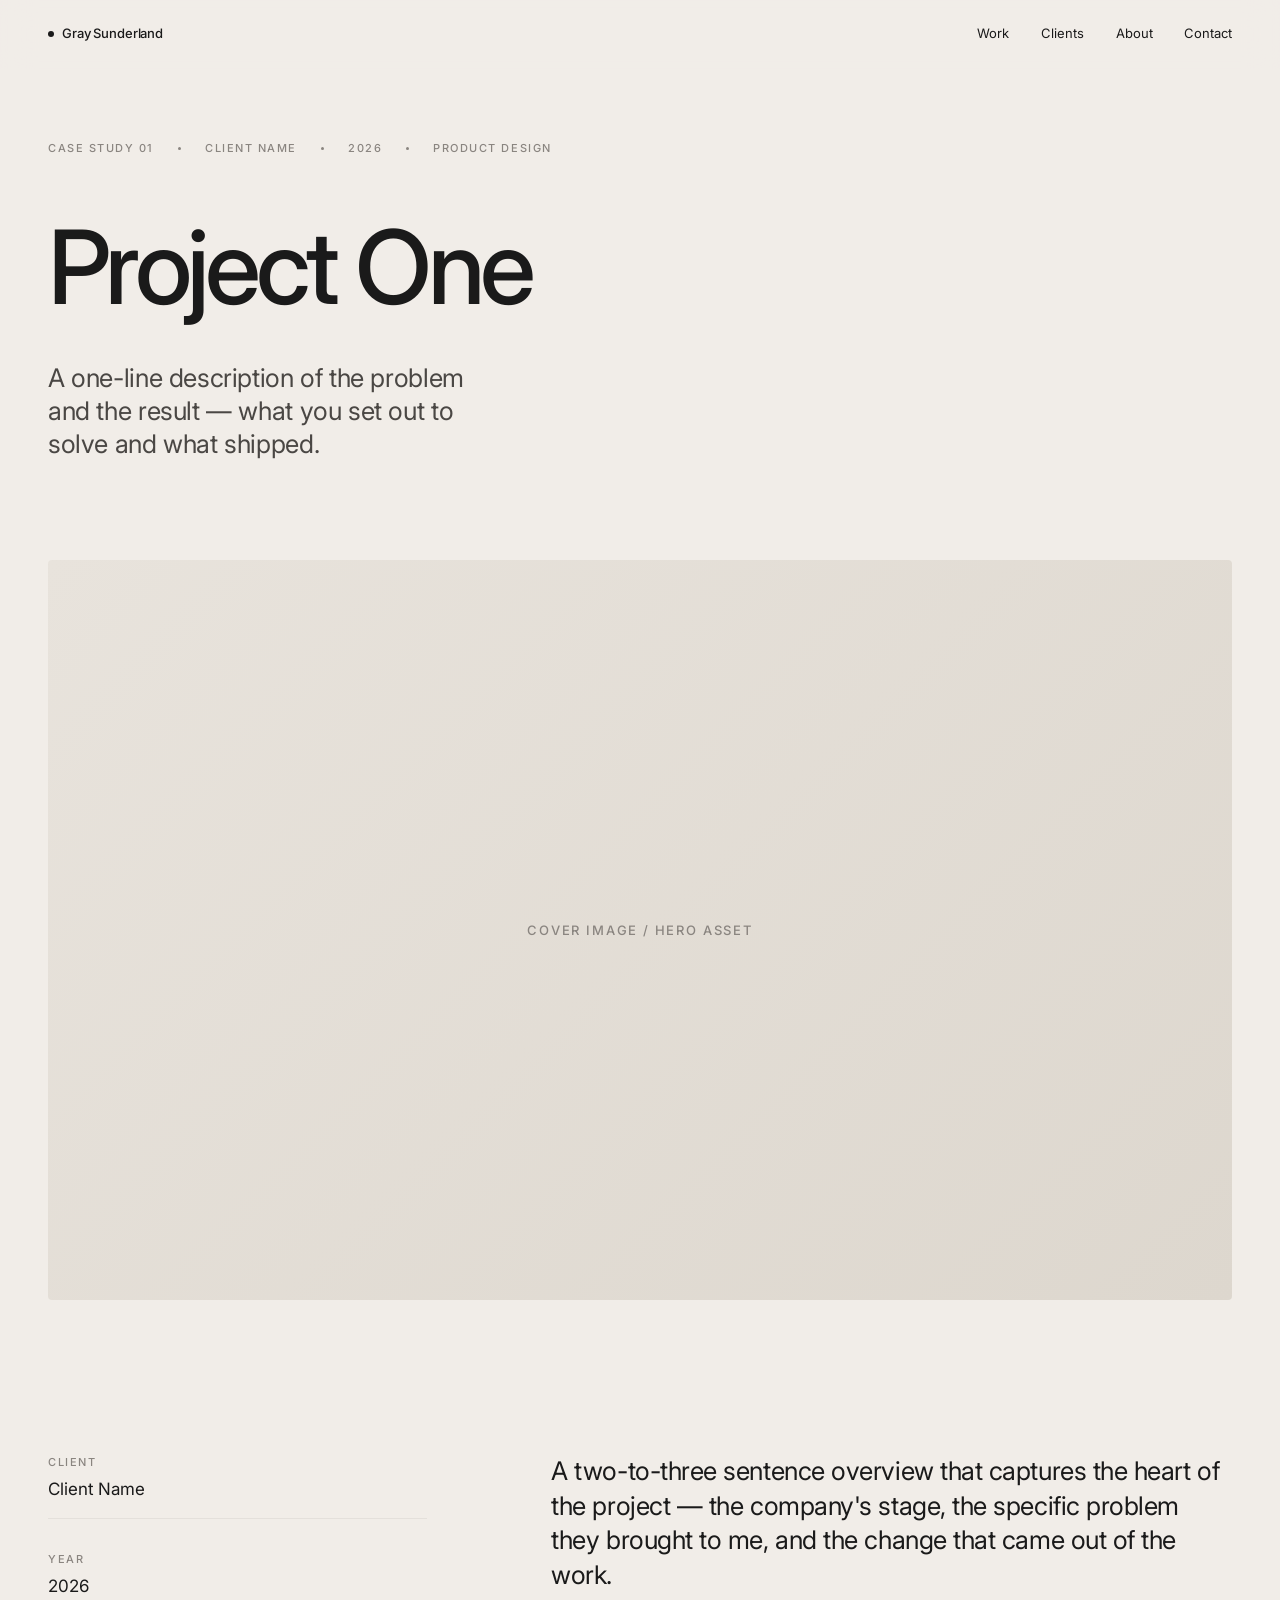
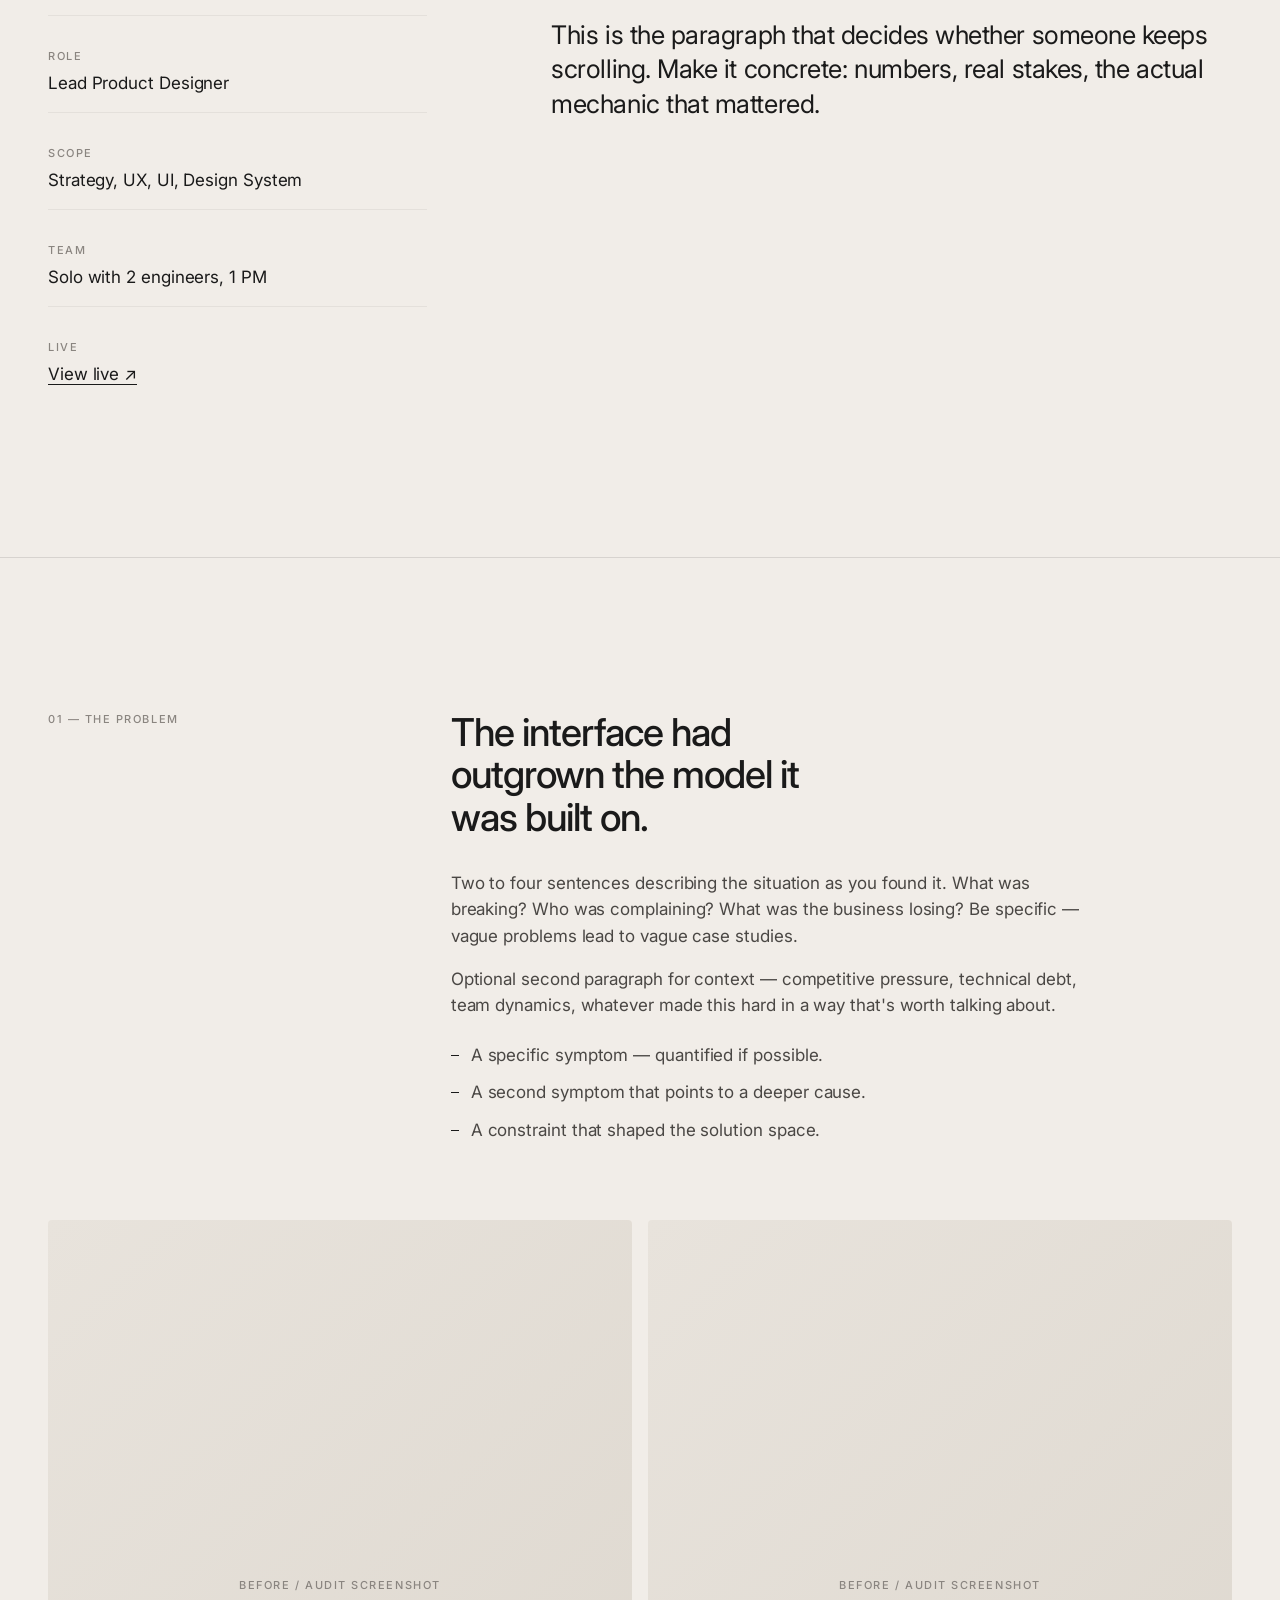
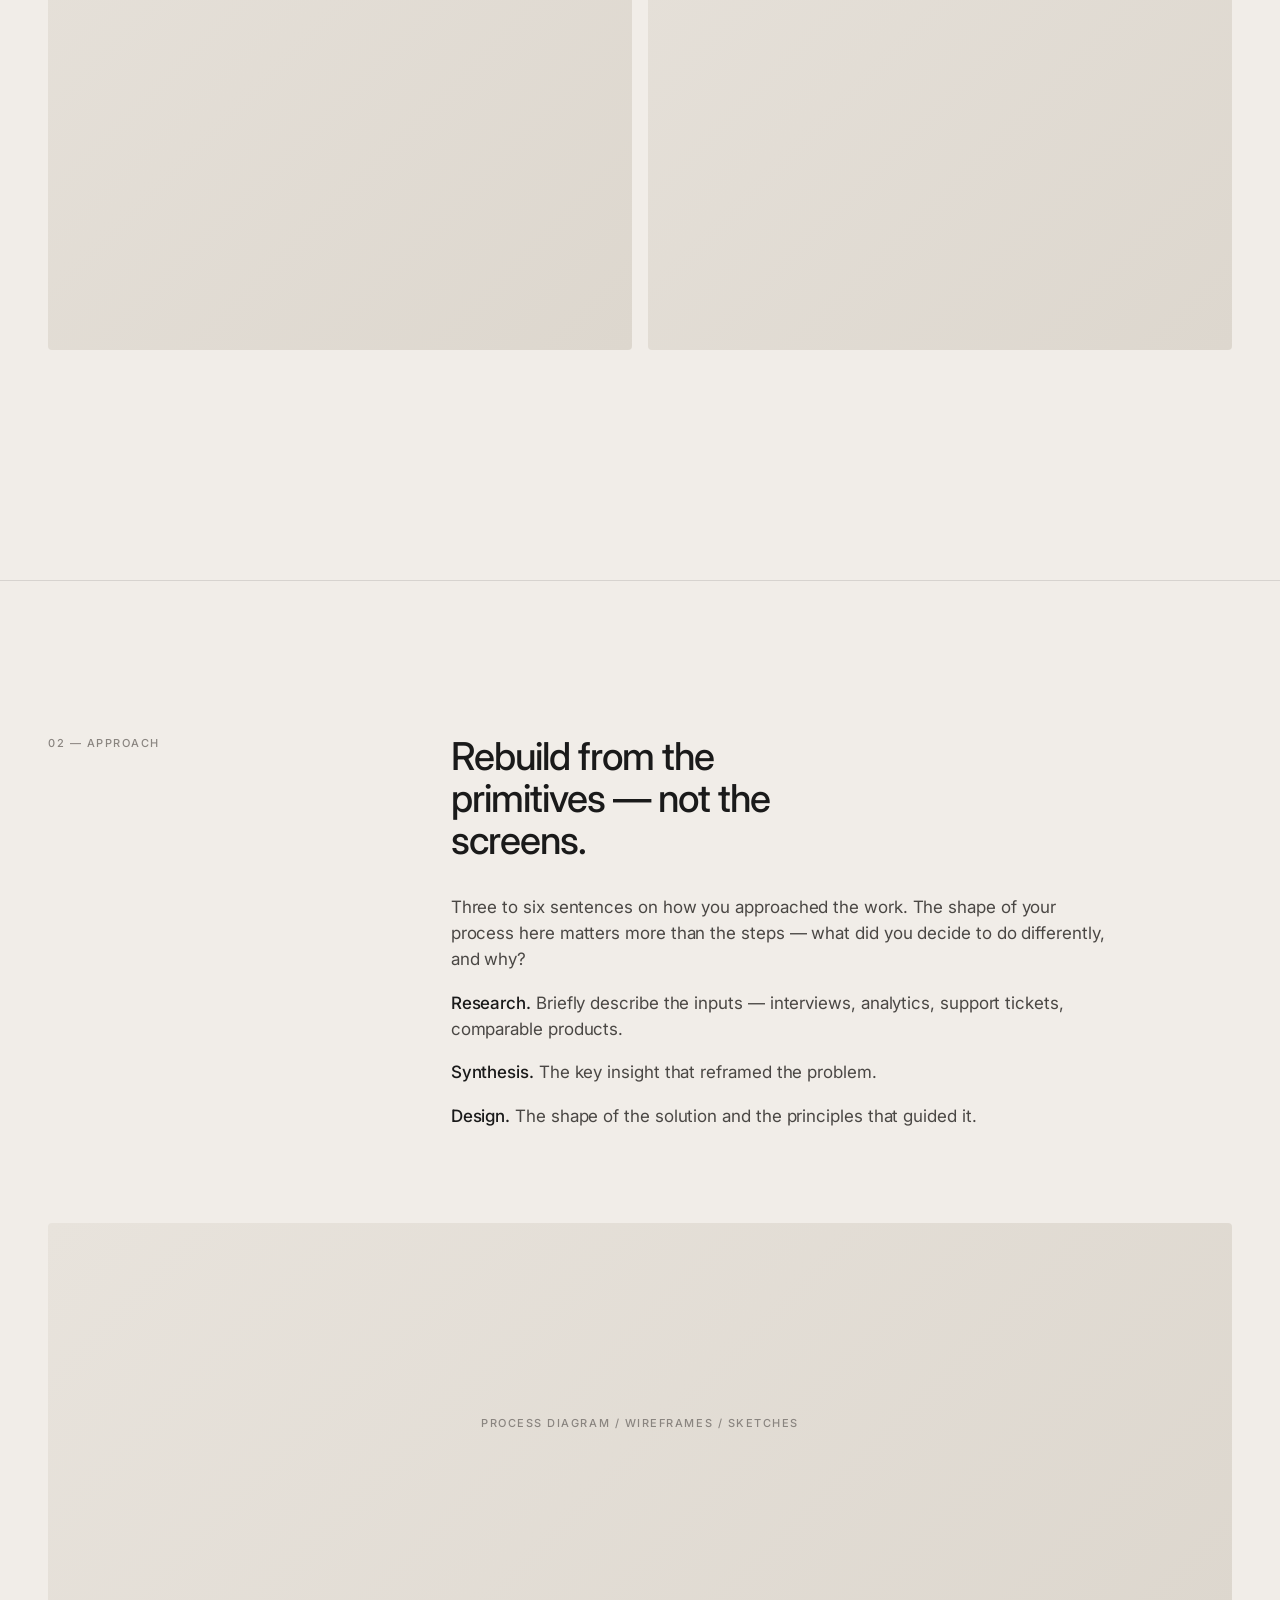
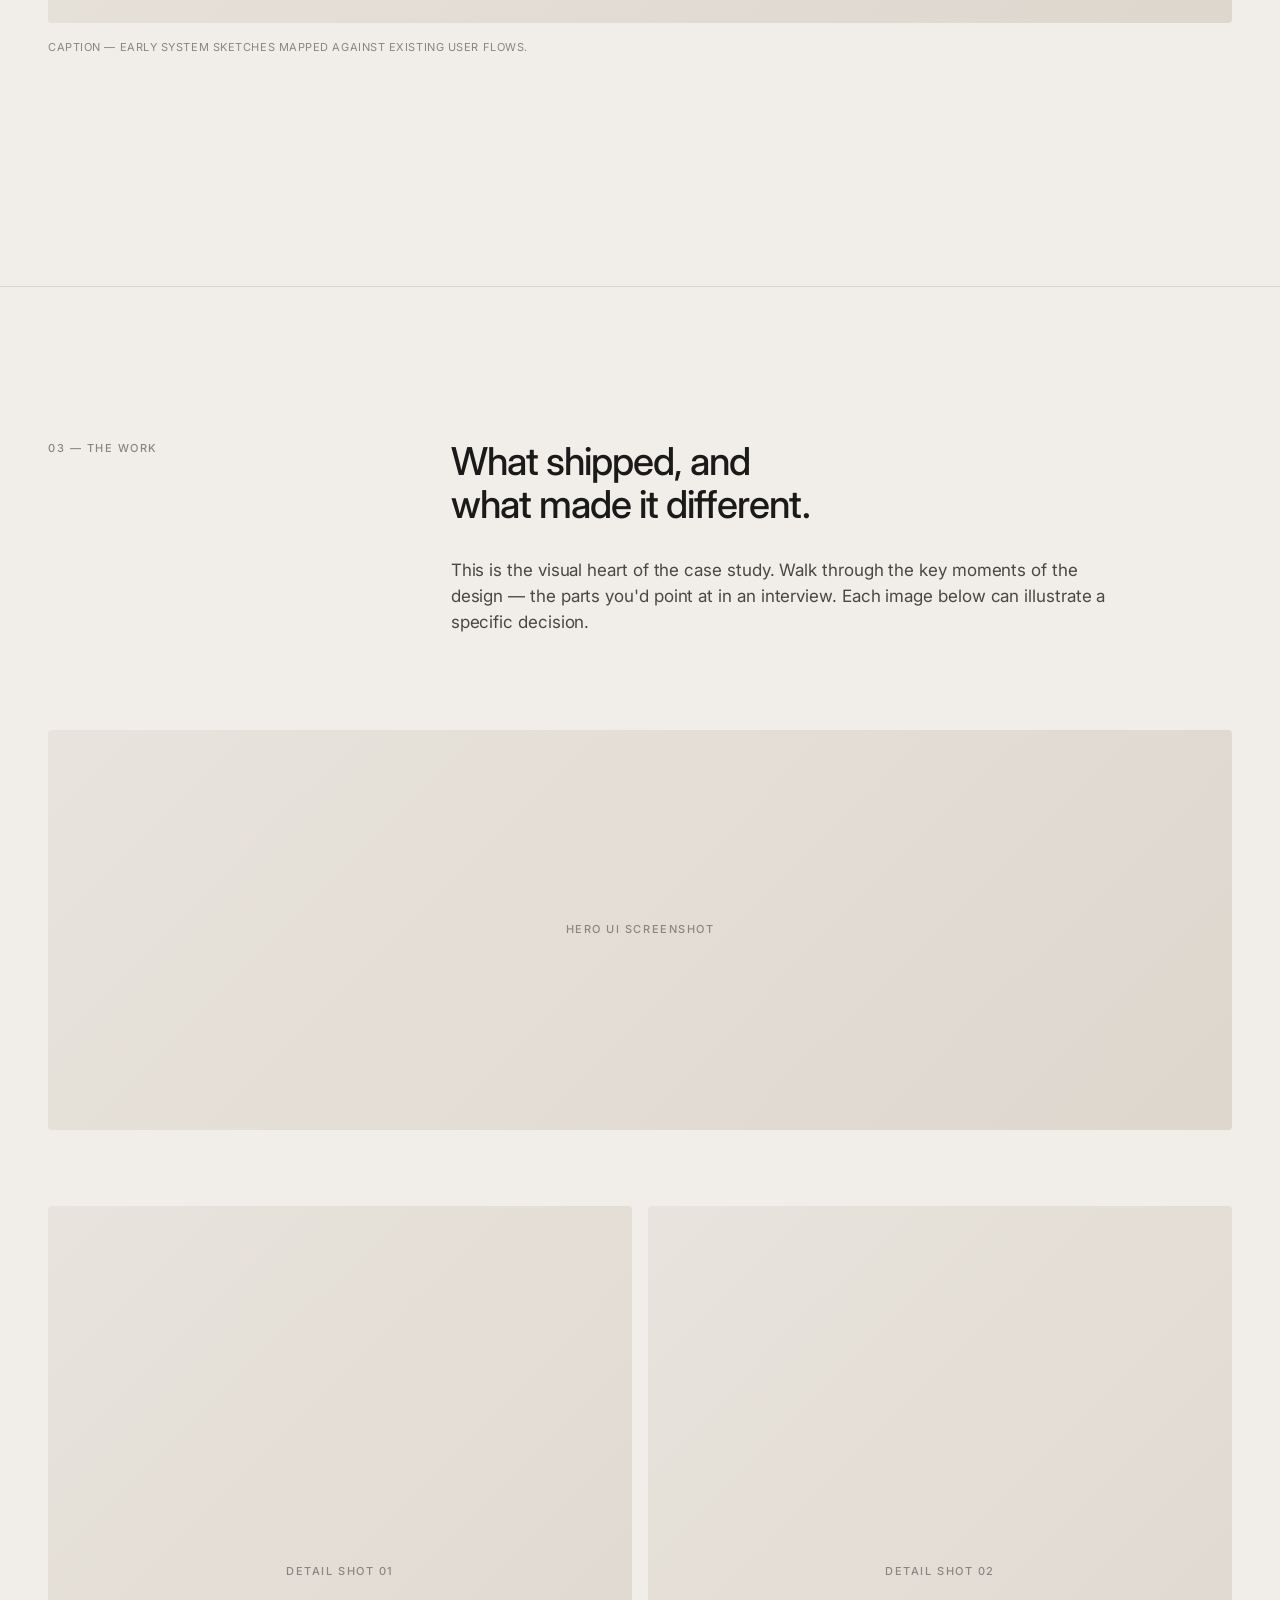
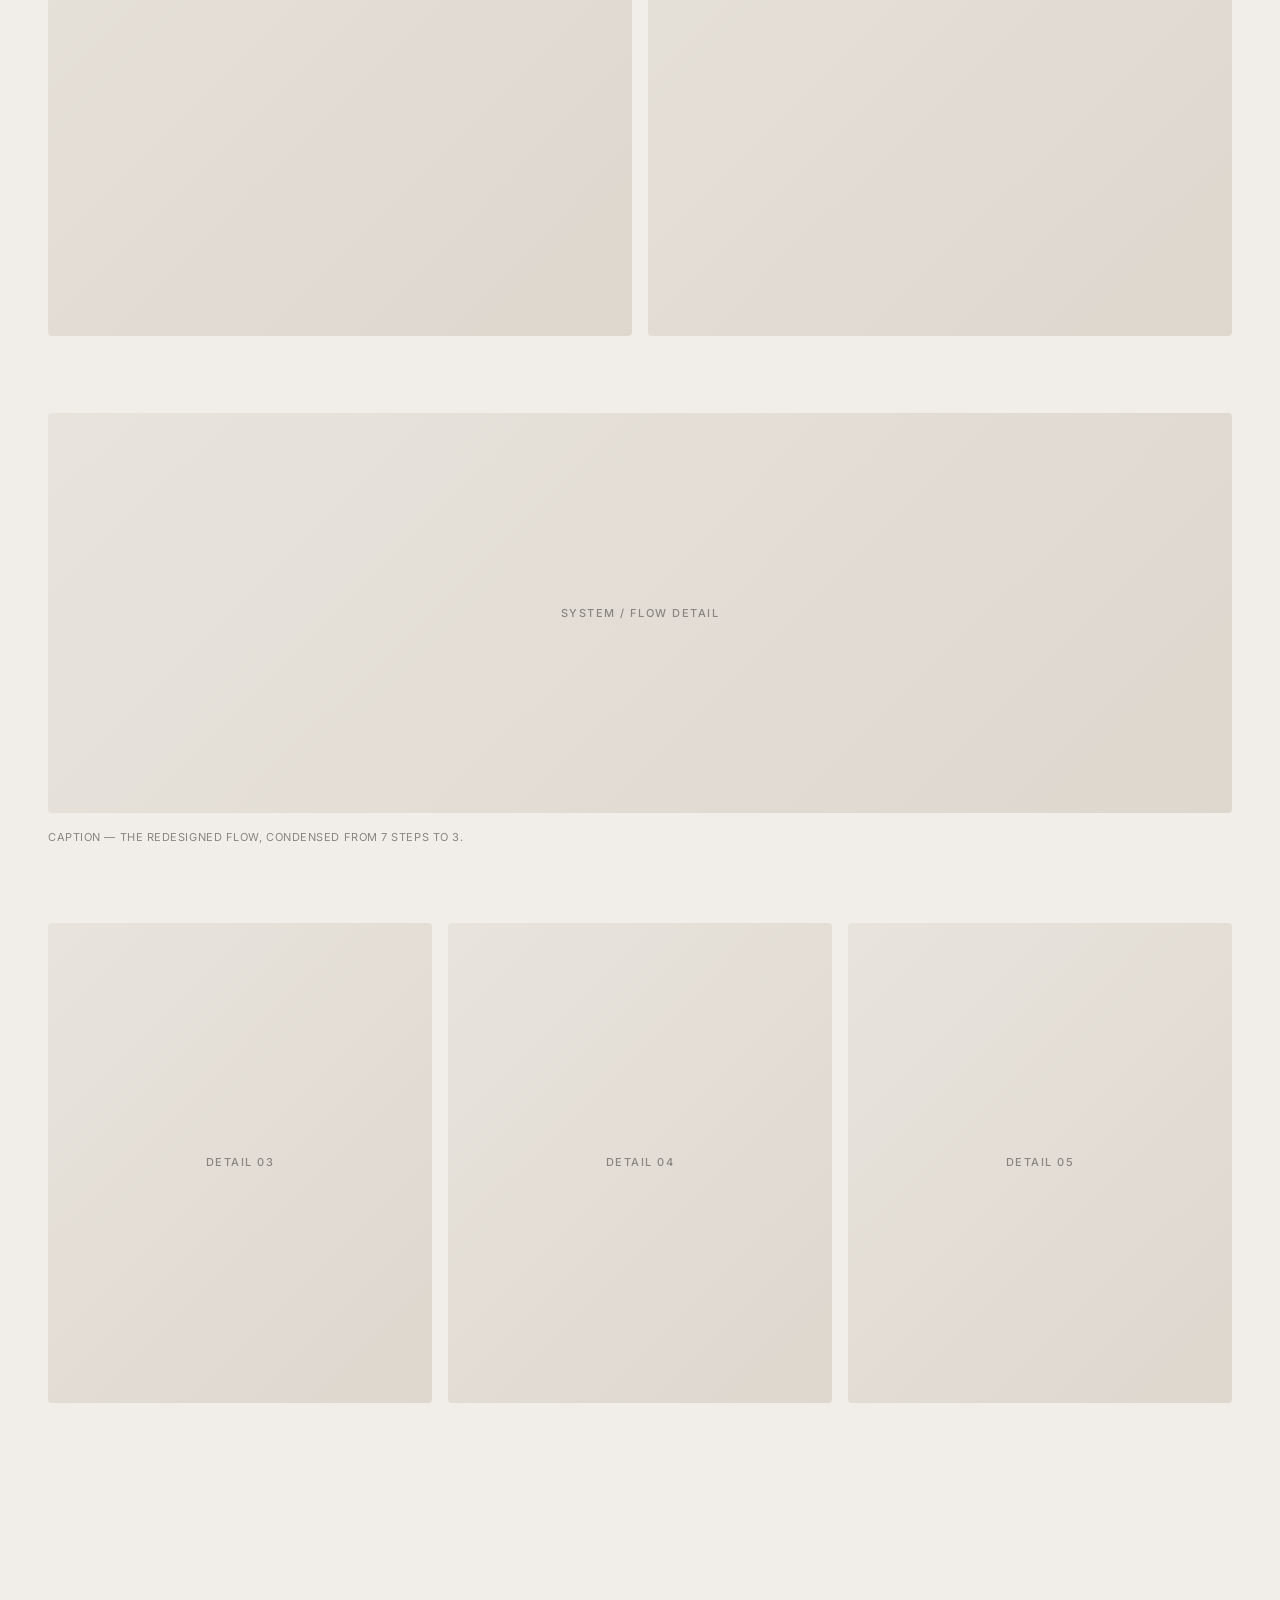
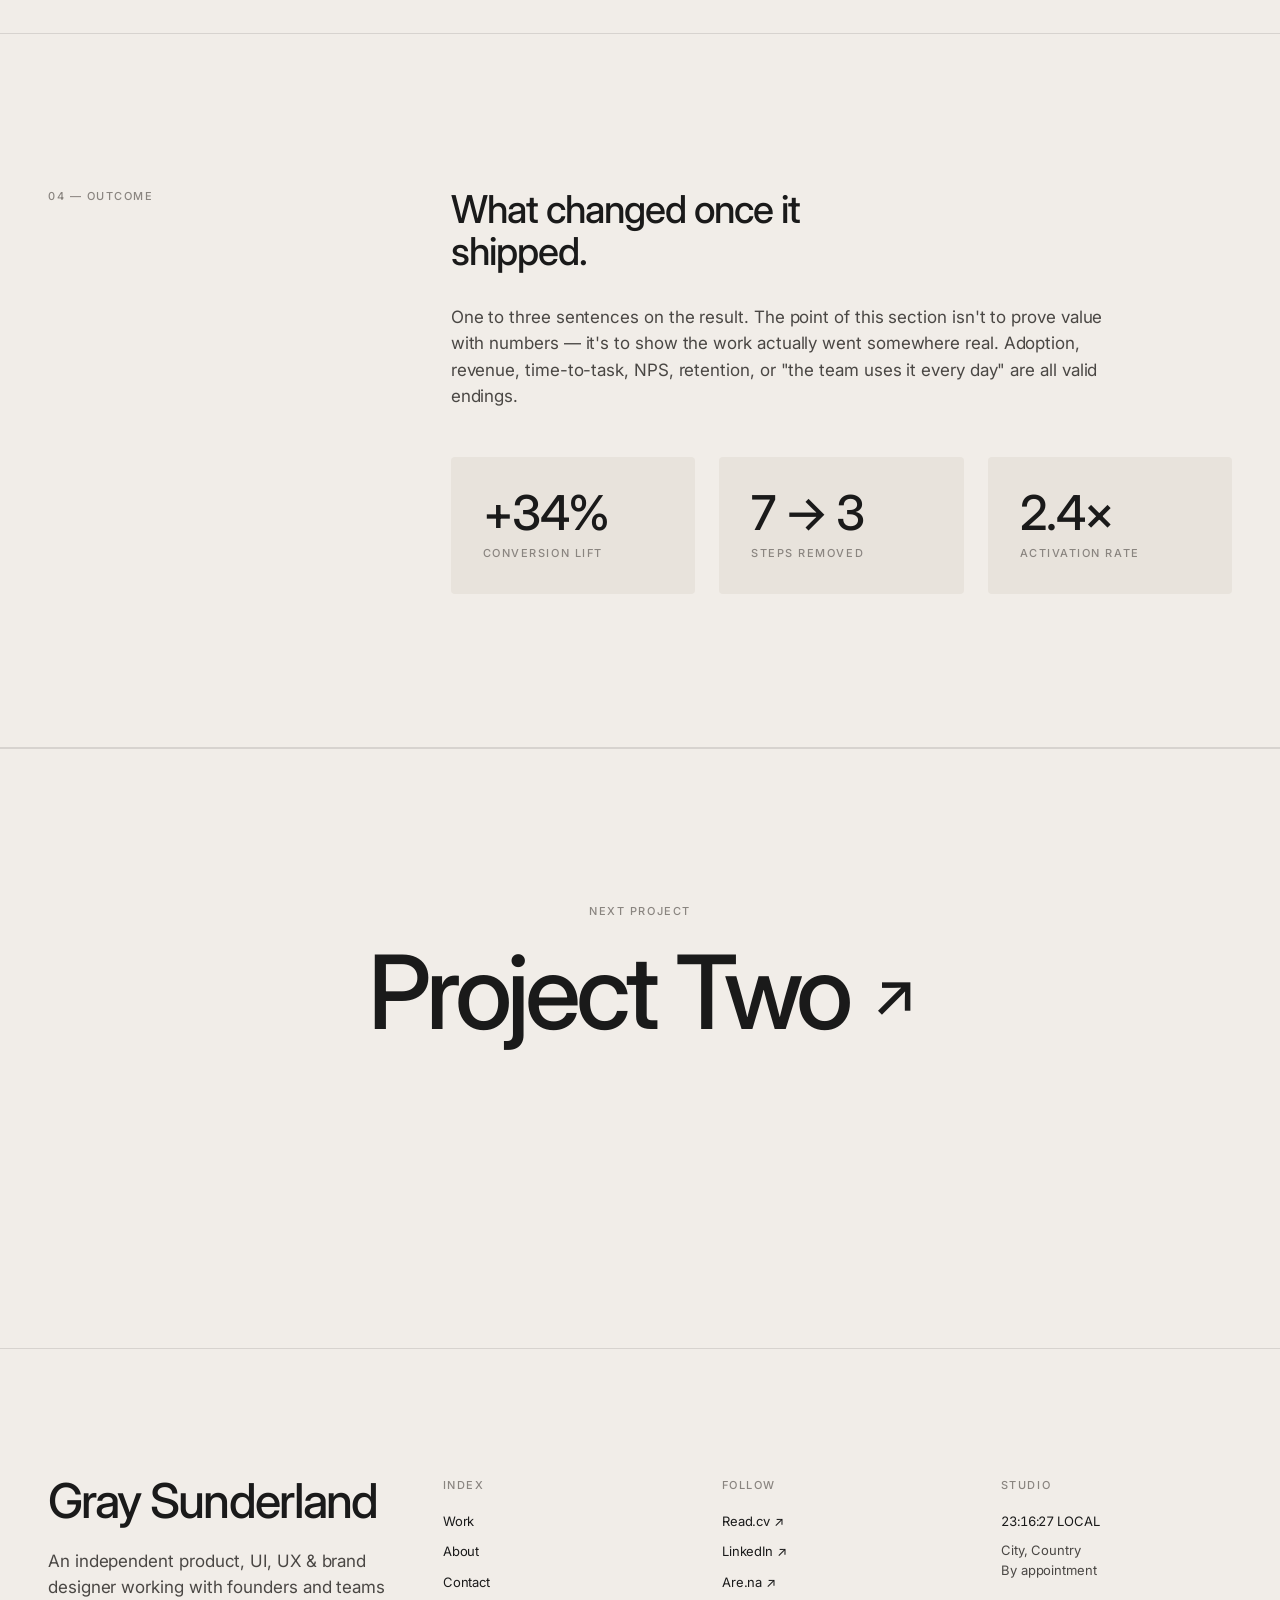
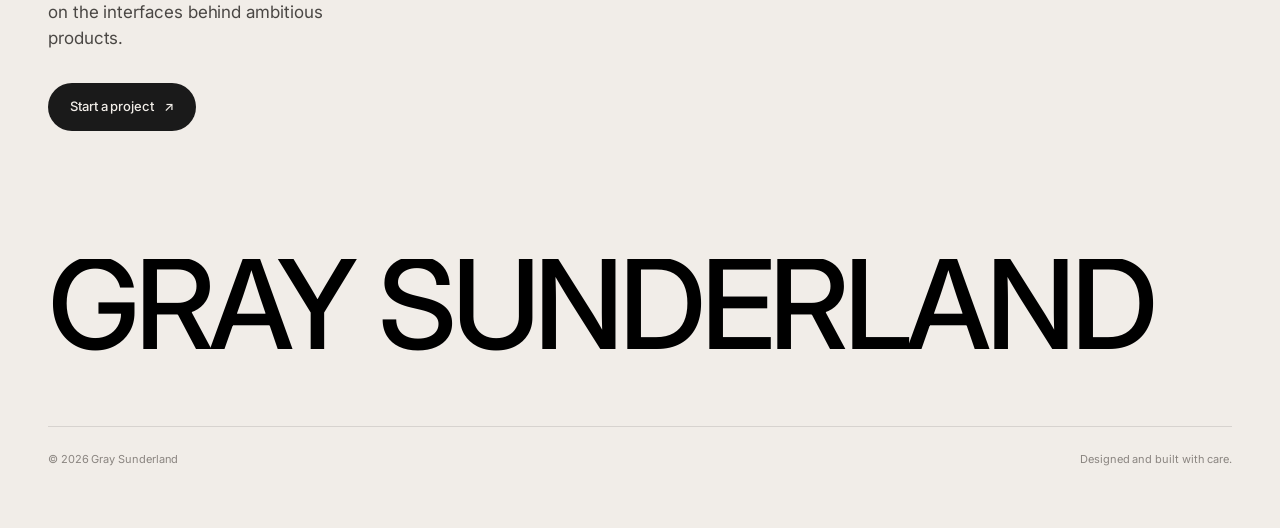
==== commit 15f51779: "Add files via upload" ====
--- a/projects/project-01.html
+++ b/projects/project-01.html
@@ -23,6 +23,7 @@
     </a>
     <div class="nav-links">
       <a href="../index.html#work" class="nav-link hide-mobile">Work</a>
+      <a href="../index.html#clients" class="nav-link hide-mobile">Clients</a>
       <a href="../index.html#about" class="nav-link hide-mobile">About</a>
       <a href="mailto:hello@graysunderland.com" class="nav-link">Contact</a>
     </div>
@@ -210,7 +211,7 @@
     <div class="footer-top">
       <div>
         <h2 class="footer-brand">Gray Sunderland</h2>
-        <p class="footer-tagline">An independent product & UX designer working with founders and teams on the interfaces behind ambitious products.</p>
+        <p class="footer-tagline">An independent product, UI, UX &amp; brand designer working with founders and teams on the interfaces behind ambitious products.</p>
         <a href="mailto:hello@graysunderland.com" class="cta">
           Start a project
           <span class="arrow">↗</span>
--- a/css/main.css
+++ b/css/main.css
@@ -38,6 +38,7 @@
 
   /* Type */
   --font-sans: 'Inter', -apple-system, BlinkMacSystemFont, 'Segoe UI', sans-serif;
+  --font-mono: 'JetBrains Mono', 'SF Mono', Menlo, Consolas, monospace;
 
   /* Type scale — refined, editorial */
   --fs-xs: 11px;
@@ -48,7 +49,7 @@
   --fs-xl: 32px;
   --fs-2xl: clamp(2.5rem, 5vw, 4rem);
   --fs-3xl: clamp(3rem, 7vw, 6rem);
-  --fs-hero: clamp(3.5rem, 10.5vw, 12rem);
+  --fs-hero: clamp(2.5rem, 5.5vw, 5.5rem);
 
   /* Spacing */
   --gutter: clamp(20px, 4vw, 48px);
@@ -229,77 +230,112 @@
 .hero {
   display: flex;
   flex-direction: column;
-  justify-content: flex-end;
-  padding-top: 120px;
-  padding-bottom: 60px;
+  justify-content: center;
+  padding-top: 160px;
+  padding-bottom: clamp(80px, 12vw, 140px);
   position: relative;
-  min-height: 100svh;
-}
-
-/* On smaller screens, let the hero be content-sized so we don't get
-   a giant empty pinned-to-bottom layout. */
+  min-height: 90svh;
+}
+
 @media (max-width: 960px) {
   .hero {
     min-height: 0;
-    padding-top: 100px;
-    padding-bottom: 40px;
+    padding-top: 120px;
+    padding-bottom: 60px;
   }
 }
 
-.hero-eyebrow-row {
+.hero-title {
+  font-size: var(--fs-hero);
+  font-weight: 500;
+  letter-spacing: -0.035em;
+  line-height: 1.05;
+  margin-bottom: clamp(40px, 6vw, 72px);
+  max-width: 18ch;
+}
+
+.hero-title .hero-static {
+  display: inline;
+  color: var(--ink);
+}
+
+.hero-title .hero-typed {
+  display: inline-flex;
+  align-items: baseline;
+  color: var(--ink-soft);
+  font-style: italic;
+  font-weight: 400;
+  white-space: nowrap;
+  margin: 0 0.18em;
+}
+
+.hero-typed-text {
+  display: inline-block;
+  min-width: 0.1em;
+}
+
+.hero-typed-caret {
+  display: inline-block;
+  width: 2px;
+  height: 0.85em;
+  background: var(--ink);
+  margin-left: 4px;
+  vertical-align: -0.05em;
+  animation: caret-blink 1s steps(1, end) infinite;
+}
+
+@keyframes caret-blink {
+  0%, 50% { opacity: 1; }
+  51%, 100% { opacity: 0; }
+}
+
+/* Disciplines strip */
+.hero-disciplines {
   display: flex;
   align-items: center;
-  gap: 16px;
-  margin-bottom: clamp(40px, 8vw, 80px);
-}
-
-.hero-eyebrow-row .dot {
-  width: 8px;
-  height: 8px;
+  flex-wrap: wrap;
+  gap: 12px 14px;
+  font-family: var(--font-mono);
+  font-size: var(--fs-xs);
+  font-weight: 400;
+  letter-spacing: 0.05em;
+  text-transform: uppercase;
+  color: var(--ink-soft);
+  margin-bottom: clamp(48px, 7vw, 96px);
+  animation: fade-up 0.9s var(--ease-out) 0.4s both;
+}
+
+.discipline {
+  position: relative;
+  padding-left: 14px;
+}
+
+.discipline::before {
+  content: '';
+  position: absolute;
+  left: 0;
+  top: 50%;
+  width: 6px;
+  height: 6px;
   border-radius: 50%;
   background: var(--ink);
-  animation: pulse 2.4s var(--ease) infinite;
-}
-
-@keyframes pulse {
-  0%, 100% { opacity: 1; transform: scale(1); }
-  50% { opacity: 0.4; transform: scale(0.8); }
-}
-
-.hero-title {
-  font-size: var(--fs-hero);
-  font-weight: 500;
-  letter-spacing: -0.045em;
-  line-height: 0.98;
-  margin-bottom: clamp(24px, 4vw, 48px);
-}
-
-.hero-title .line {
-  display: block;
-  overflow: hidden;
-}
-
-.hero-title .line > span {
-  display: inline-block;
-  animation: rise 1.1s var(--ease-out) both;
-}
-
-.hero-title .line:nth-child(2) > span { animation-delay: 0.08s; }
-.hero-title .line:nth-child(3) > span { animation-delay: 0.16s; }
-
-@keyframes rise {
-  from { transform: translateY(110%); }
-  to { transform: translateY(0); }
-}
-
+  transform: translateY(-50%);
+}
+
+.discipline-sep {
+  color: var(--ink-mute);
+  opacity: 0.5;
+}
+
+/* Hero meta */
 .hero-meta {
   display: grid;
   grid-template-columns: 1fr auto;
   align-items: end;
-  gap: 24px;
+  gap: 32px;
   border-top: 1px solid var(--line);
   padding-top: 24px;
-  animation: fade-up 0.9s var(--ease-out) 0.5s both;
+  animation: fade-up 0.9s var(--ease-out) 0.6s both;
 }
 
 @keyframes fade-up {
@@ -307,14 +343,13 @@
   to { opacity: 1; transform: translateY(0); }
 }
 
-.hero-meta-block {
-  display: flex;
-  flex-direction: column;
-  gap: 8px;
-  max-width: 460px;
-}
-
-.hero-meta-block .label { color: var(--ink-mute); }
+.hero-intro {
+  font-size: var(--fs-md);
+  line-height: 1.5;
+  color: var(--ink-soft);
+  max-width: 52ch;
+  letter-spacing: -0.005em;
+}
 
 .cta {
   display: inline-flex;
@@ -436,204 +471,160 @@
   margin-top: clamp(40px, 5vw, 64px);
 }
 
-/* ---- Section header ---- */
-.section-header {
-  display: flex;
-  align-items: baseline;
-  justify-content: space-between;
-  border-top: 1px solid var(--line);
-  padding-top: 24px;
-  margin-bottom: clamp(48px, 8vw, 96px);
-}
-
-.section-header .label { color: var(--ink-mute); }
-
-.section-header .count {
-  font-size: var(--fs-sm);
-  color: var(--ink-mute);
-  font-variant-numeric: tabular-nums;
-}
-
-/* ---- Work grid ---- */
-.work {
+/* ---- Work grid (3-column tile grid with hover overlay) ---- */
+.work-grid {
   display: grid;
-  grid-template-columns: 1fr;
-  gap: clamp(80px, 10vw, 140px);
-}
-
-.work-item {
-  display: grid;
-  grid-template-columns: repeat(12, 1fr);
-  gap: 24px;
-  align-items: start;
-  transition: opacity 1s var(--ease-out), transform 1s var(--ease-out);
-}
-
-.work-item.is-animatable {
-  opacity: 0;
-  transform: translateY(40px);
-}
-
-.work-item.is-visible {
-  opacity: 1;
-  transform: translateY(0);
-}
-
-.work-item-media {
-  grid-column: 1 / span 7;
+  grid-template-columns: repeat(3, 1fr);
+  gap: clamp(12px, 1.5vw, 20px);
+}
+
+.work-tile {
+  position: relative;
+  display: block;
   aspect-ratio: 4 / 5;
-  background: var(--bg-elevated);
   border-radius: var(--radius);
   overflow: hidden;
-  position: relative;
-  display: block;
-}
-
-.work-item-media a {
-  display: block;
-  width: 100%;
-  height: 100%;
-}
-
-.work-item-media img,
-.work-item-media video {
+  background: var(--bg-elevated);
+  cursor: pointer;
+  isolation: isolate;
+}
+
+.work-tile-media {
+  position: absolute;
+  inset: 0;
+  overflow: hidden;
+}
+
+.work-tile-media img,
+.work-tile-media video {
   width: 100%;
   height: 100%;
   object-fit: cover;
-  transition: transform 1.4s var(--ease);
-}
-
-.work-item-media:hover img,
-.work-item-media:hover video {
-  transform: scale(1.03);
-}
-
-.work-item-media.placeholder {
+  transition: transform 1s var(--ease);
+}
+
+.work-tile:hover .work-tile-media img,
+.work-tile:hover .work-tile-media video {
+  transform: scale(1.04);
+}
+
+.work-tile-media.placeholder {
   background: linear-gradient(135deg, var(--bg-elevated), #DDD7CE);
   display: flex;
   align-items: center;
   justify-content: center;
 }
 
-.work-item-media.placeholder span {
+.work-tile-media.placeholder span {
+  font-family: var(--font-mono);
   font-size: var(--fs-xs);
   color: var(--ink-mute);
-  letter-spacing: 0.14em;
+  letter-spacing: 0.1em;
+  font-weight: 400;
+}
+
+.work-tile-overlay {
+  position: absolute;
+  inset: 0;
+  display: flex;
+  flex-direction: column;
+  justify-content: flex-end;
+  padding: clamp(16px, 2vw, 28px);
+  background: linear-gradient(to top,
+    rgba(26, 26, 26, 0.55) 0%,
+    rgba(26, 26, 26, 0.25) 40%,
+    rgba(26, 26, 26, 0) 70%);
+  opacity: 0;
+  transition: opacity var(--dur) var(--ease);
+  color: var(--bg);
+  gap: 4px;
+}
+
+.work-tile:hover .work-tile-overlay,
+.work-tile:focus-visible .work-tile-overlay {
+  opacity: 1;
+}
+
+.work-tile-name {
+  font-size: clamp(1rem, 1.4vw, 1.25rem);
+  font-weight: 500;
+  letter-spacing: -0.015em;
+  line-height: 1.1;
+  transform: translateY(8px);
+  transition: transform 0.5s var(--ease);
+}
+
+.work-tile-tag {
+  font-family: var(--font-mono);
+  font-size: var(--fs-xs);
+  font-weight: 400;
+  letter-spacing: 0.05em;
   text-transform: uppercase;
-  font-weight: 500;
-}
-
-.work-item-info {
-  grid-column: 9 / span 4;
-  display: flex;
-  flex-direction: column;
-  gap: 16px;
-  padding-top: 8px;
-}
-
-/* Alternating layout — even items put media on the right, info on the left */
-.work-item:nth-child(even) .work-item-media {
-  grid-column: 6 / span 7;
-}
-
-.work-item:nth-child(even) .work-item-info {
-  grid-column: 1 / span 4;
-  grid-row: 1;
-}
-
-.work-item-meta {
-  display: flex;
-  gap: 12px;
-  align-items: center;
-  flex-wrap: wrap;
-  color: var(--ink-mute);
-  font-size: var(--fs-xs);
-  font-weight: 500;
-  text-transform: uppercase;
-  letter-spacing: 0.12em;
-}
-
-.work-item-meta .sep {
-  width: 2px;
-  height: 2px;
-  background: var(--ink-mute);
-  border-radius: 50%;
-  flex-shrink: 0;
-}
-
-.work-item-title {
-  font-size: clamp(1.75rem, 3vw, 2.5rem);
-  font-weight: 500;
-  letter-spacing: -0.03em;
-  line-height: 1;
-}
-
-.work-item-desc {
-  font-size: var(--fs-md);
-  line-height: 1.45;
-  color: var(--ink-soft);
-}
-
-.work-item-link {
-  margin-top: 8px;
-  display: inline-flex;
-  align-items: center;
-  gap: 8px;
-  font-size: var(--fs-sm);
-  font-weight: 500;
-  border-bottom: 1px solid var(--ink);
-  padding-bottom: 4px;
-  align-self: flex-start;
-  transition: gap var(--dur) var(--ease);
-}
-
-.work-item-link:hover {
-  gap: 14px;
-}
-
-.work-item-status {
-  font-size: var(--fs-xs);
-  font-weight: 500;
-  letter-spacing: 0.14em;
-  text-transform: uppercase;
-  color: var(--ink-mute);
-}
-
-/* ---- About block (small) ---- */
-.about-block {
-  display: grid;
-  grid-template-columns: repeat(12, 1fr);
-  gap: 24px;
+  opacity: 0.85;
+  transform: translateY(8px);
+  transition: transform 0.5s var(--ease) 0.05s;
+}
+
+.work-tile:hover .work-tile-name,
+.work-tile:hover .work-tile-tag,
+.work-tile:focus-visible .work-tile-name,
+.work-tile:focus-visible .work-tile-tag {
+  transform: translateY(0);
+}
+
+/* ---- Clients section ---- */
+.clients-section {
   border-top: 1px solid var(--line);
-  padding-top: 24px;
-}
-
-.about-block .label {
-  grid-column: span 3;
-  color: var(--ink-mute);
-}
-
-.about-block .content {
-  grid-column: span 9;
-}
-
-.about-block h2 {
-  font-size: clamp(1.5rem, 3vw, 2.5rem);
+  padding-top: clamp(60px, 8vw, 100px);
+}
+
+.clients-intro {
+  font-size: clamp(1.5rem, 2.8vw, 2.25rem);
   font-weight: 500;
   letter-spacing: -0.025em;
   line-height: 1.1;
-  margin-bottom: 32px;
-  max-width: 18ch;
+  color: var(--ink);
+  margin-bottom: clamp(48px, 7vw, 88px);
+  max-width: 24ch;
+}
+
+.clients-grid {
+  display: grid;
+  grid-template-columns: repeat(4, 1fr);
+  gap: clamp(40px, 5vw, 80px) clamp(32px, 4vw, 64px);
+  align-items: center;
+}
+
+.client {
+  font-size: clamp(1.125rem, 1.5vw, 1.375rem);
+  font-weight: 500;
+  letter-spacing: -0.015em;
+  color: var(--ink-soft);
+  text-align: left;
+  transition: color var(--dur) var(--ease), transform var(--dur) var(--ease);
+}
+
+.client:hover {
+  color: var(--ink);
+  transform: translateY(-2px);
+}
+
+.client--more {
+  color: var(--ink-mute);
+  font-weight: 400;
+  font-family: var(--font-mono);
+  font-size: var(--fs-sm);
+  letter-spacing: 0;
+}
+
+.client--more:hover {
+  color: var(--ink-soft);
+  transform: none;
 }
 
 /* ---- Testimonials ---- */
 .testimonials {
   border-top: 1px solid var(--line);
-  padding-top: 24px;
-}
-
-.testimonials-header {
-  margin-bottom: clamp(48px, 6vw, 80px);
 }
 
 .testimonial {
@@ -644,7 +635,7 @@
   border-top: 1px solid var(--line-soft);
 }
 
-.testimonial:first-of-type { border-top: none; padding-top: 0; }
+.testimonial:first-of-type { border-top: none; }
 
 .testimonial blockquote {
   grid-column: 1 / span 9;
@@ -670,71 +661,11 @@
 }
 
 .testimonial cite .role {
+  font-family: var(--font-mono);
   font-size: var(--fs-xs);
   color: var(--ink-mute);
   text-transform: uppercase;
-  letter-spacing: 0.12em;
-}
-
-/* ---- News ---- */
-.news {
-  border-top: 1px solid var(--line);
-  padding-top: 24px;
-}
-
-.news-grid {
-  display: grid;
-  grid-template-columns: repeat(4, 1fr);
-  gap: 32px;
-  margin-top: clamp(48px, 6vw, 80px);
-}
-
-.news-card {
-  display: flex;
-  flex-direction: column;
-  gap: 16px;
-}
-
-.news-card-media {
-  aspect-ratio: 4 / 5;
-  background: var(--bg-elevated);
-  border-radius: var(--radius);
-  overflow: hidden;
-}
-
-.news-card-media img,
-.news-card-media video {
-  width: 100%;
-  height: 100%;
-  object-fit: cover;
-}
-
-.news-card-media.placeholder {
-  background: linear-gradient(135deg, var(--bg-elevated), #DDD7CE);
-}
-
-.news-card-title {
-  font-size: var(--fs-md);
-  font-weight: 500;
-  letter-spacing: -0.01em;
-  line-height: 1.25;
-}
-
-.news-card-desc {
-  font-size: var(--fs-sm);
-  color: var(--ink-soft);
-  line-height: 1.45;
-}
-
-.news-card-link {
-  margin-top: auto;
-  font-size: var(--fs-xs);
-  font-weight: 500;
-  text-transform: uppercase;
-  letter-spacing: 0.14em;
-  border-bottom: 1px solid var(--ink);
-  padding-bottom: 4px;
-  align-self: flex-start;
+  letter-spacing: 0.05em;
 }
 
 /* ---- Footer ---- */
@@ -849,28 +780,13 @@
 @media (max-width: 960px) {
   .nav-links { gap: 20px; }
 
-  .work-item,
-  .work-item:nth-child(even) {
-    grid-template-columns: 1fr;
-  }
-
-  .work-item-media,
-  .work-item-info,
-  .work-item:nth-child(even) .work-item-media,
-  .work-item:nth-child(even) .work-item-info {
-    grid-column: 1 / -1;
-    grid-row: auto;
-  }
-
-  .about-block { grid-template-columns: 1fr; gap: 24px; }
-  .about-block .label,
-  .about-block .content { grid-column: 1 / -1; }
+  .work-grid { grid-template-columns: repeat(2, 1fr); gap: 12px; }
+
+  .clients-grid { grid-template-columns: repeat(3, 1fr); gap: 36px 32px; }
 
   .testimonial { grid-template-columns: 1fr; gap: 16px; }
   .testimonial blockquote,
   .testimonial cite { grid-column: 1 / -1; }
-
-  .news-grid { grid-template-columns: repeat(2, 1fr); gap: 24px; }
 
   .footer-top {
     grid-template-columns: 1fr 1fr;
@@ -880,9 +796,21 @@
 
 @media (max-width: 560px) {
   .nav-link.hide-mobile { display: none; }
-  .news-grid { grid-template-columns: 1fr; }
   .footer-top { grid-template-columns: 1fr; }
-  .hero-meta { grid-template-columns: 1fr; gap: 24px; align-items: start; }
+  .hero-meta { grid-template-columns: 1fr; gap: 28px; align-items: start; }
+  .clients-grid { grid-template-columns: repeat(2, 1fr); gap: 32px 24px; }
+  .work-grid { grid-template-columns: 1fr; gap: 12px; }
+
+  /* Mobile: hover overlays don't work — always show name+tag as a static caption */
+  .work-tile-overlay {
+    opacity: 1;
+    background: linear-gradient(to top,
+      rgba(26, 26, 26, 0.65) 0%,
+      rgba(26, 26, 26, 0.3) 40%,
+      rgba(26, 26, 26, 0) 70%);
+  }
+  .work-tile-name,
+  .work-tile-tag { transform: translateY(0); }
 }
 
 /* ---- Reduced motion ---- */
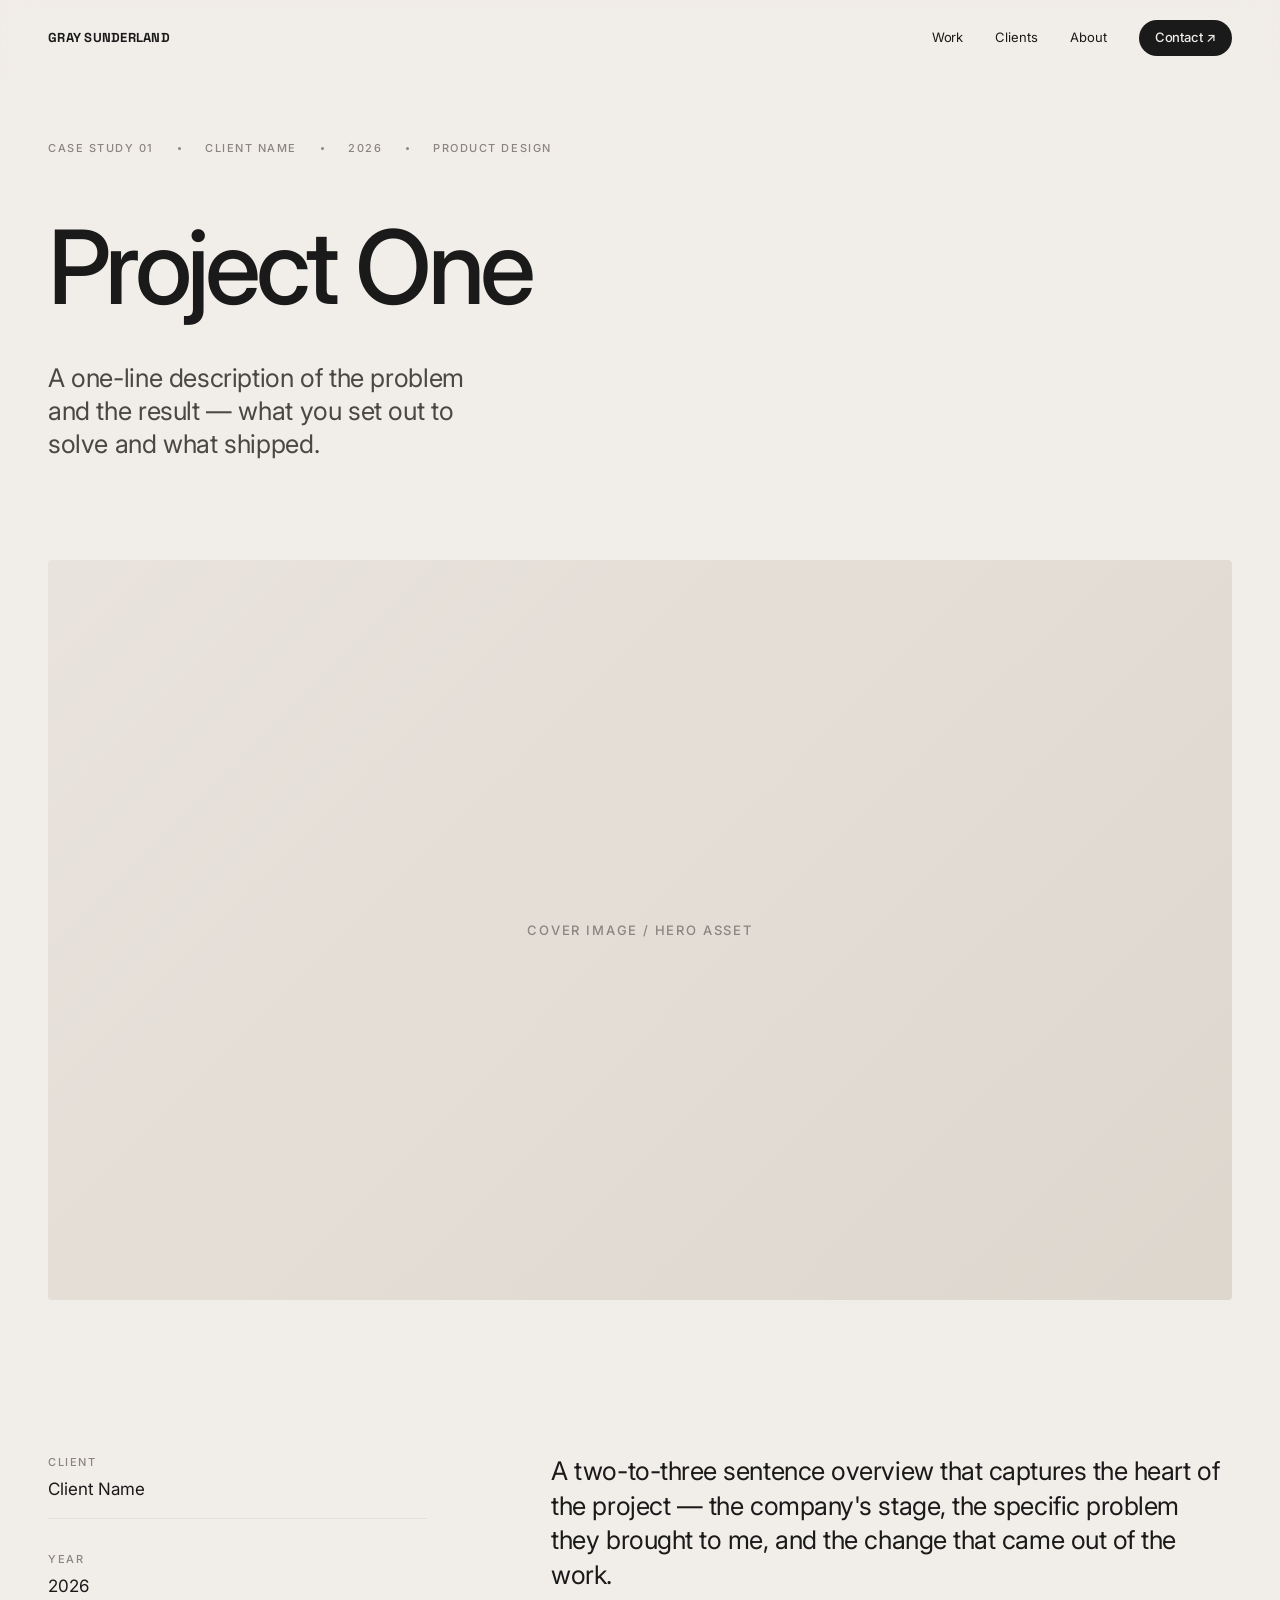
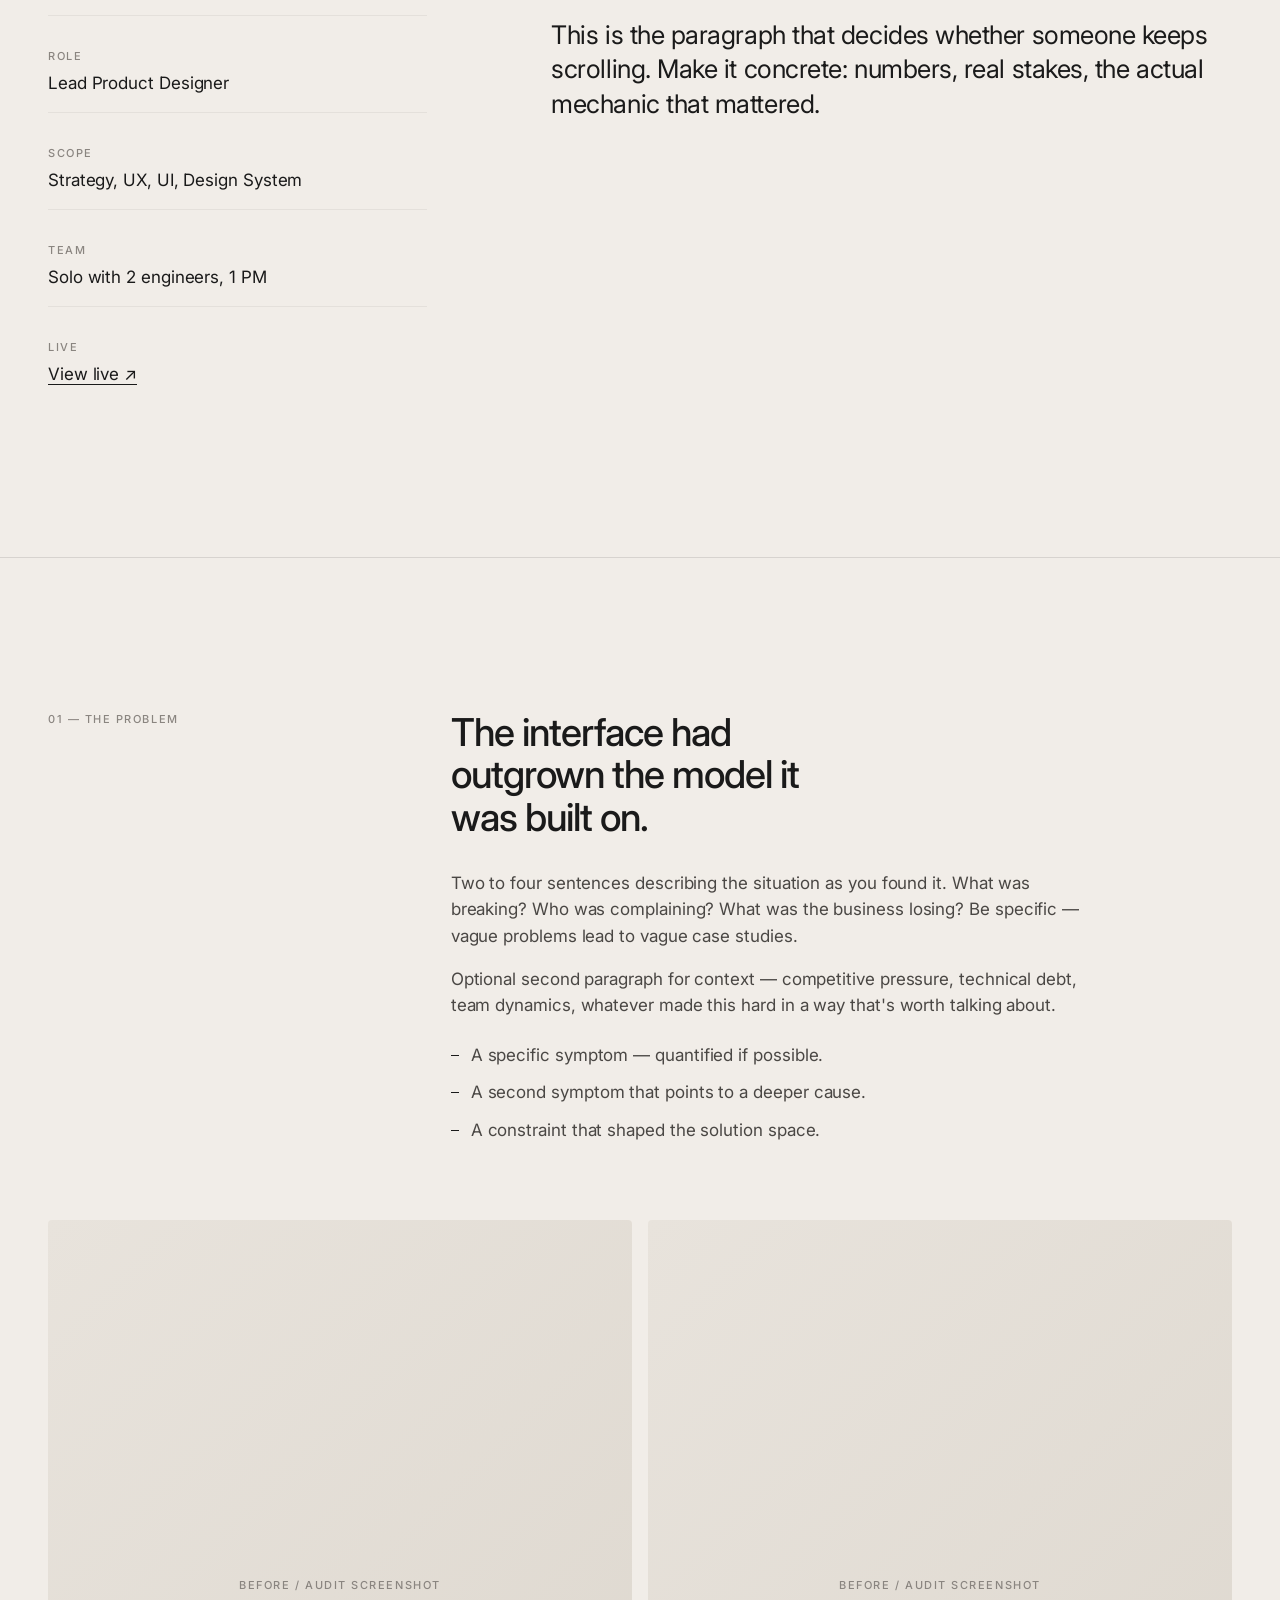
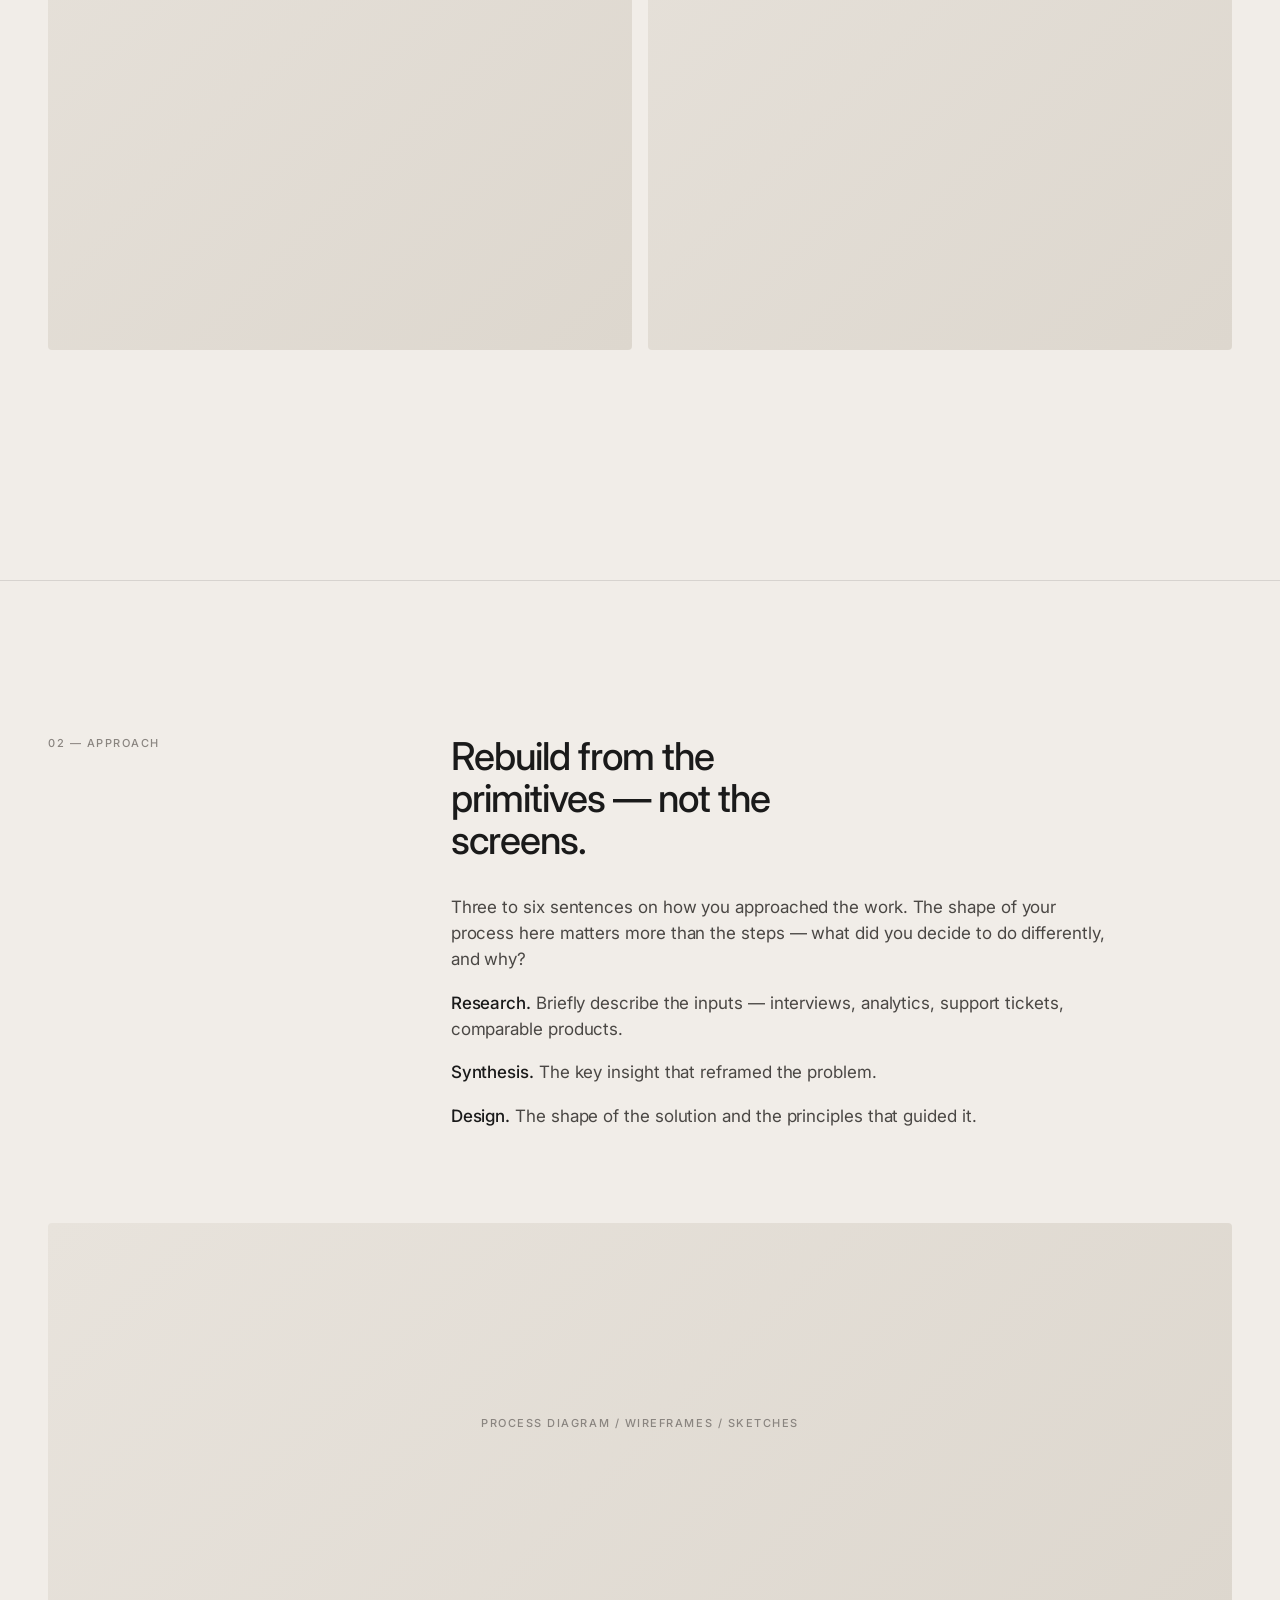
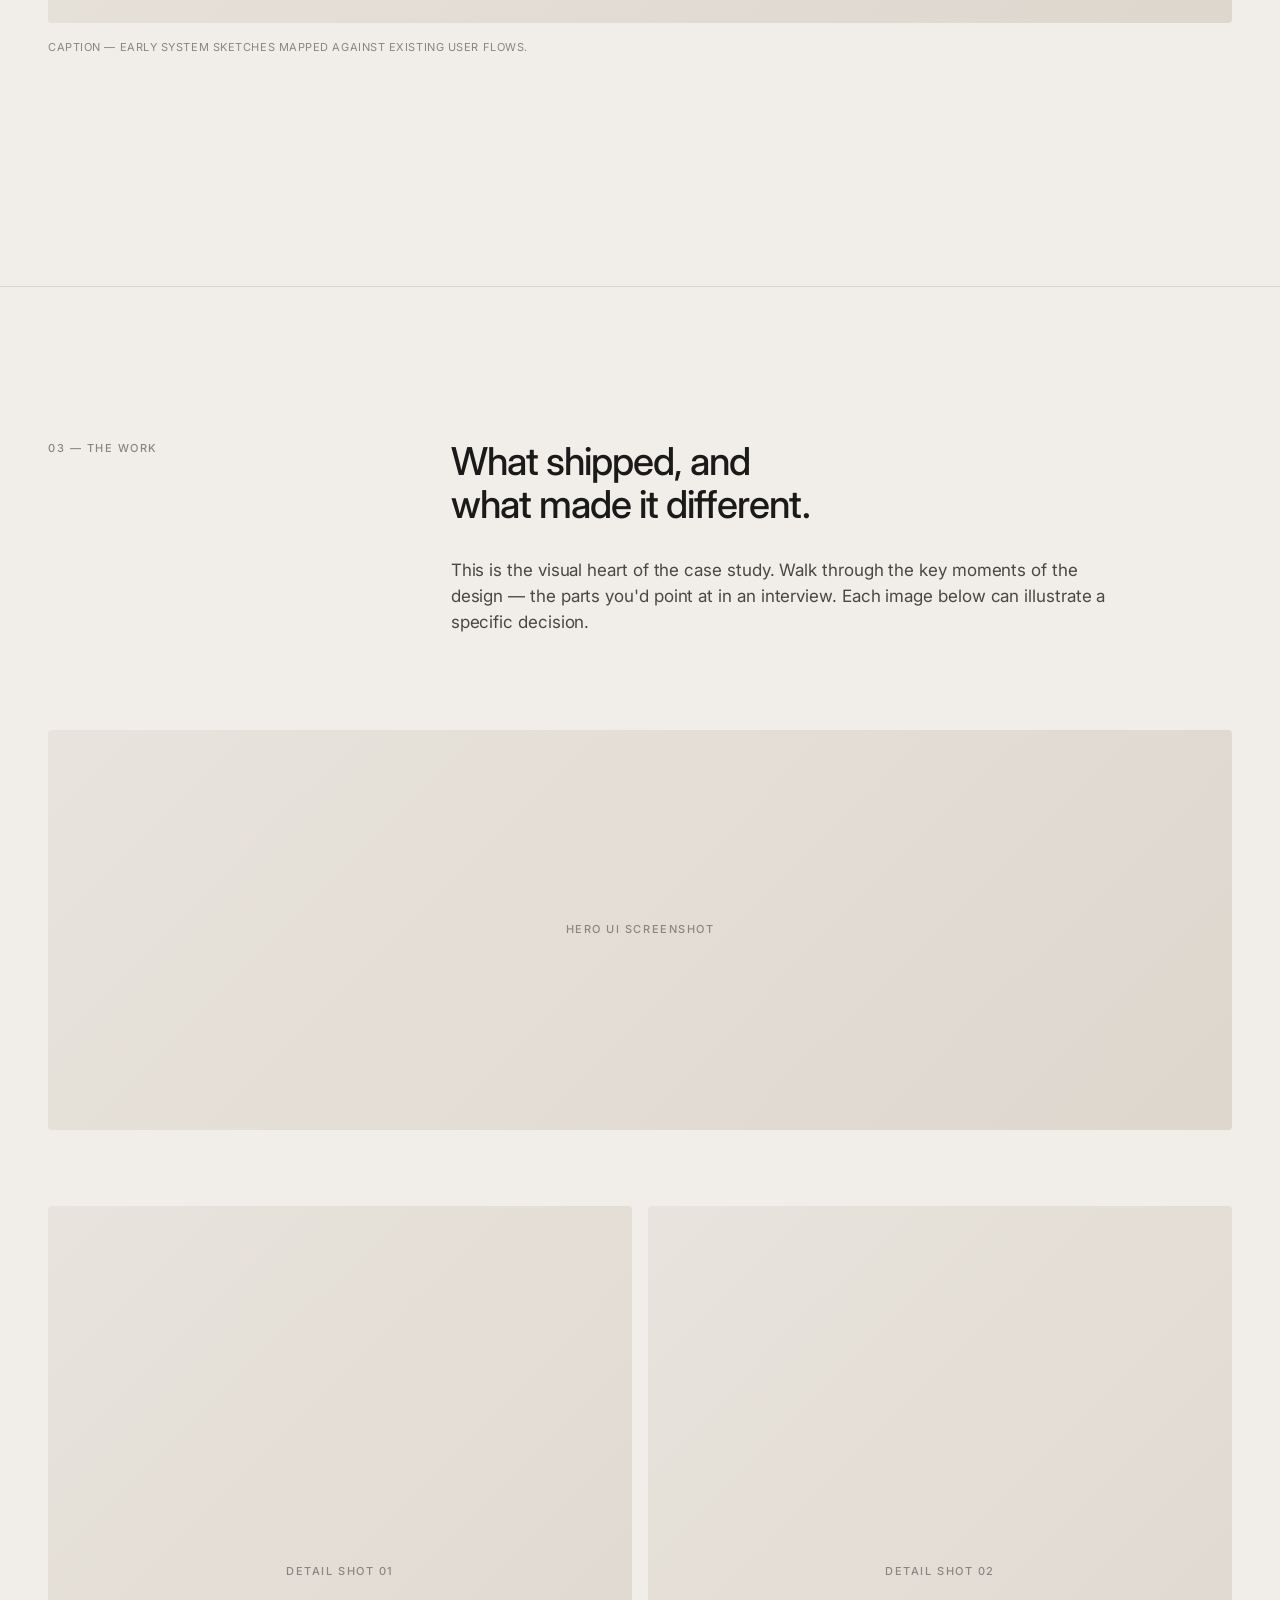
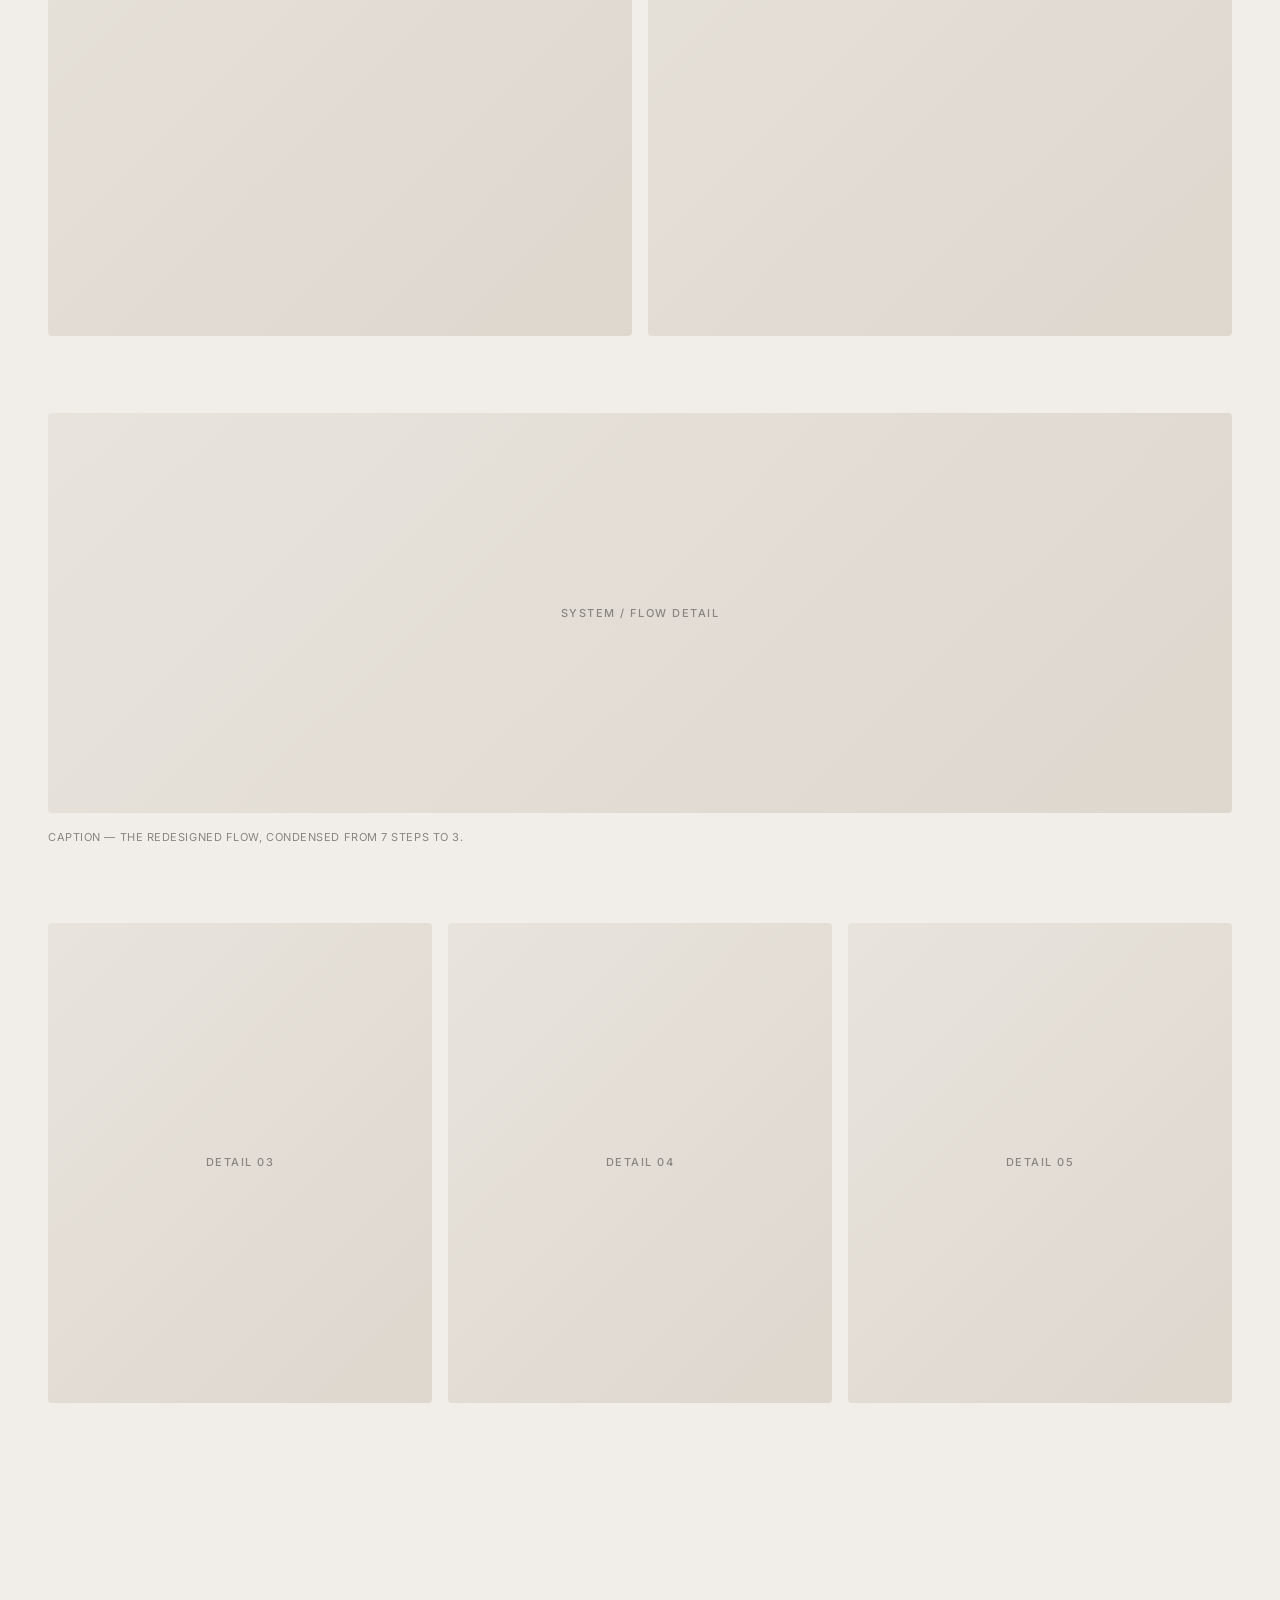
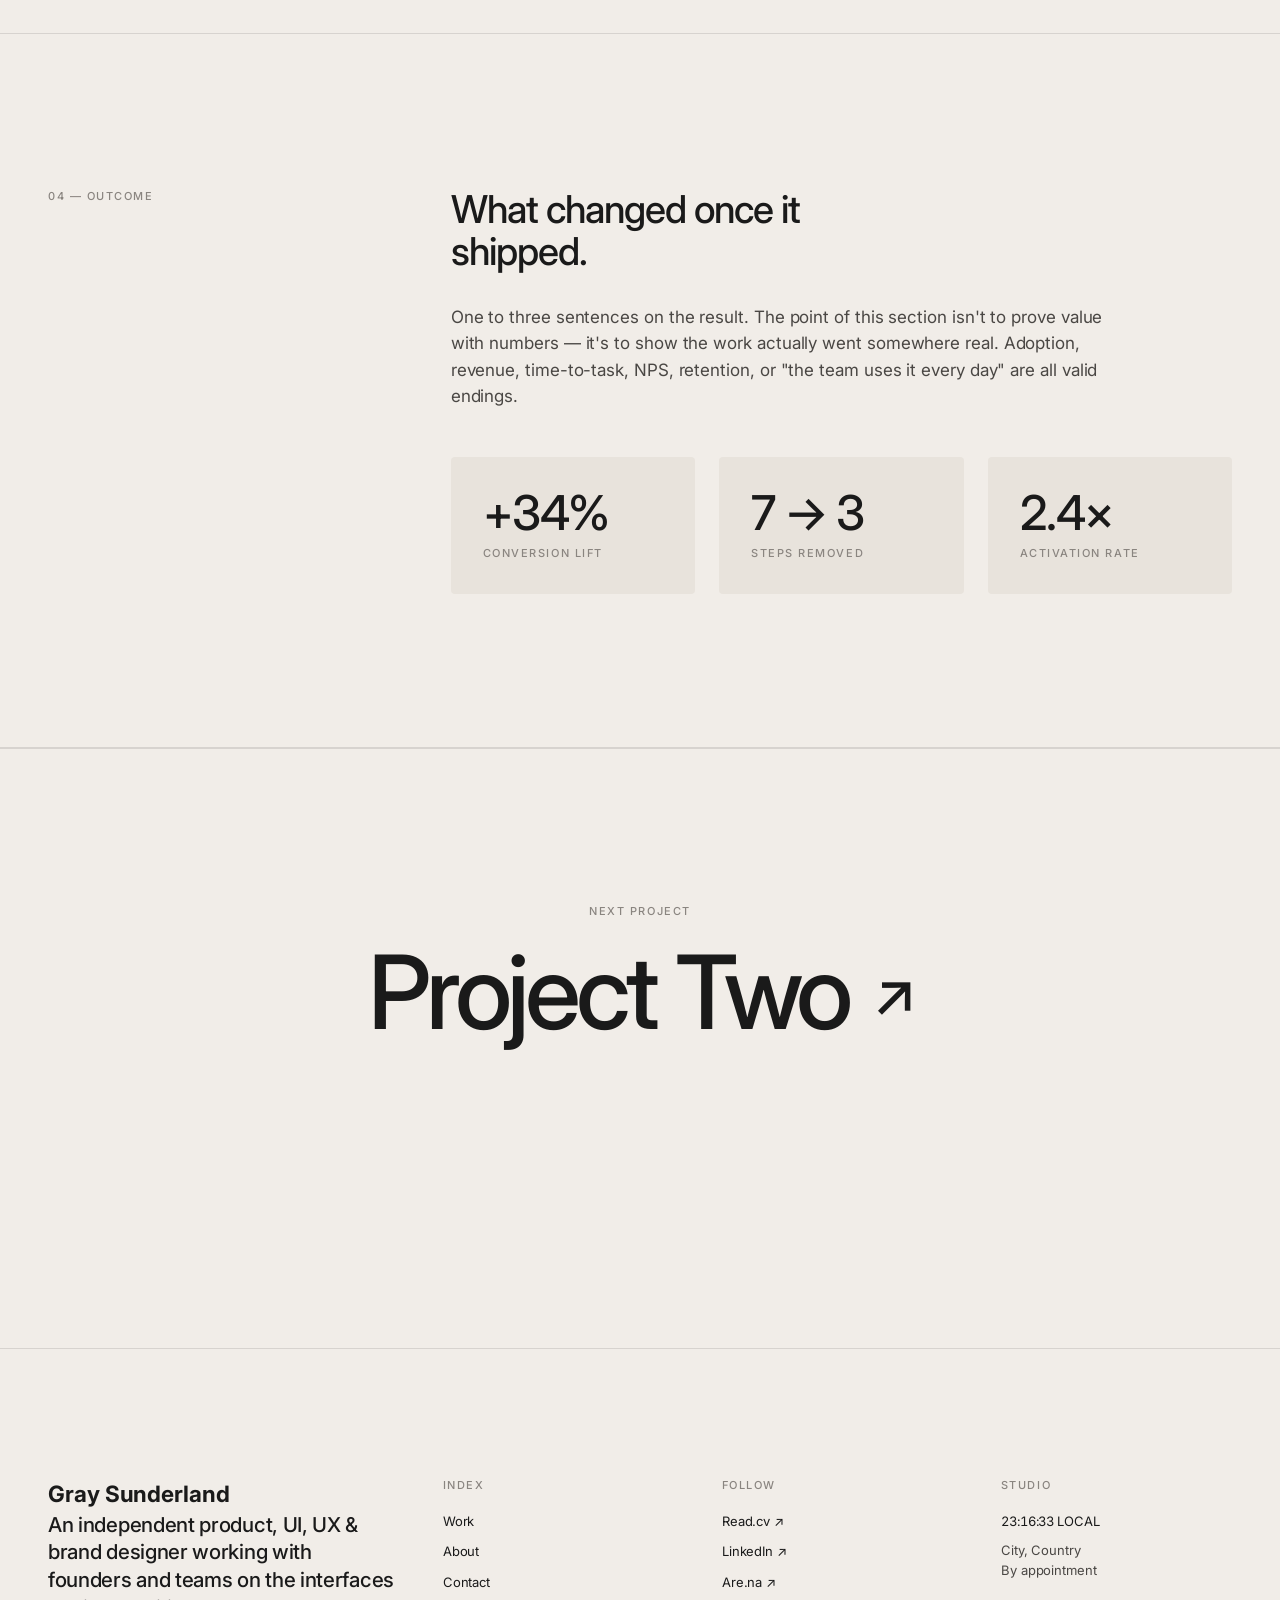
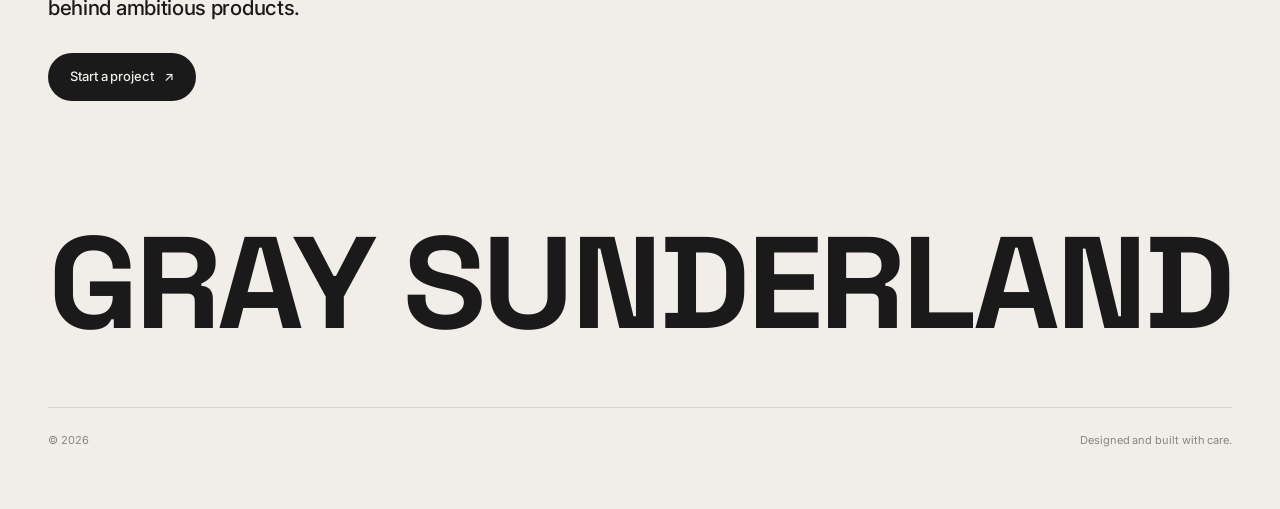
==== commit 07fd9725: "Add files via upload" ====
--- a/projects/project-01.html
+++ b/projects/project-01.html
@@ -8,7 +8,7 @@
 
   <link rel="preconnect" href="https://fonts.googleapis.com">
   <link rel="preconnect" href="https://fonts.gstatic.com" crossorigin>
-  <link href="https://fonts.googleapis.com/css2?family=Inter:wght@300;400;500;600;700&display=swap" rel="stylesheet">
+  <link href="https://fonts.googleapis.com/css2?family=Inter:wght@300;400;500;600;700&family=JetBrains+Mono:wght@400;500&family=Space+Grotesk:wght@500;600;700&display=swap" rel="stylesheet">
 
   <link rel="stylesheet" href="../css/main.css">
   <link rel="stylesheet" href="../css/case-study.css">
@@ -17,15 +17,12 @@
 
   <!-- ============ NAV ============ -->
   <nav class="nav" aria-label="Primary">
-    <a href="../index.html" class="nav-brand">
-      <span class="nav-brand-dot"></span>
-      <span>Gray Sunderland</span>
-    </a>
+    <a href="../index.html" class="nav-brand">GRAY SUNDERLAND</a>
     <div class="nav-links">
       <a href="../index.html#work" class="nav-link hide-mobile">Work</a>
       <a href="../index.html#clients" class="nav-link hide-mobile">Clients</a>
       <a href="../index.html#about" class="nav-link hide-mobile">About</a>
-      <a href="mailto:hello@graysunderland.com" class="nav-link">Contact</a>
+      <a href="mailto:hello@graysunderland.com" class="nav-link nav-cta">Contact ↗</a>
     </div>
   </nav>
 
@@ -248,13 +245,19 @@
     </div>
 
     <div class="footer-wordmark" aria-hidden="true">
-      <svg viewBox="0 0 1320 120" xmlns="http://www.w3.org/2000/svg" preserveAspectRatio="xMidYMid meet">
-        <text x="0" y="100" font-family="Inter, sans-serif" font-size="140" font-weight="500" letter-spacing="-6">GRAY SUNDERLAND</text>
+      <svg viewBox="0 0 1000 100" xmlns="http://www.w3.org/2000/svg" preserveAspectRatio="xMidYMid meet">
+        <text x="0" y="84"
+              font-family="Space Grotesk, Inter, sans-serif"
+              font-size="110"
+              font-weight="700"
+              letter-spacing="-3"
+              textLength="1000"
+              lengthAdjust="spacingAndGlyphs">GRAY SUNDERLAND</text>
       </svg>
     </div>
 
     <div class="footer-bottom">
-      <span>© 2026 Gray Sunderland</span>
+      <span>© 2026</span>
       <span>Designed and built with care.</span>
     </div>
   </footer>
--- a/css/main.css
+++ b/css/main.css
@@ -177,20 +177,11 @@
 }
 
 .nav-brand {
+  font-family: 'Space Grotesk', var(--font-sans);
   font-size: var(--fs-sm);
-  font-weight: 500;
-  letter-spacing: -0.01em;
-  display: flex;
-  align-items: center;
-  gap: 8px;
-}
-
-.nav-brand-dot {
-  width: 6px;
-  height: 6px;
-  border-radius: 50%;
-  background: var(--ink);
-  display: inline-block;
+  font-weight: 700;
+  letter-spacing: 0.02em;
+  text-transform: uppercase;
 }
 
 .nav-links {
@@ -226,22 +217,47 @@
   transform-origin: left;
 }
 
+/* Contact CTA in nav — pill style */
+.nav-cta {
+  padding: 8px 16px;
+  background: var(--ink);
+  color: var(--bg);
+  border-radius: 999px;
+  font-weight: 500;
+  transition: transform var(--dur) var(--ease), background var(--dur) var(--ease);
+}
+
+.nav-cta::after { display: none; }
+
+.nav-cta:hover {
+  transform: translateY(-1px);
+}
+
 /* ---- Hero ---- */
 .hero {
   display: flex;
   flex-direction: column;
   justify-content: center;
-  padding-top: 160px;
-  padding-bottom: clamp(80px, 12vw, 140px);
+  padding-top: 140px;
+  padding-bottom: clamp(48px, 6vw, 80px);
   position: relative;
-  min-height: 90svh;
+  /* Sized so the marquee peeks at the bottom of the initial viewport */
+  min-height: 72svh;
 }
 
 @media (max-width: 960px) {
   .hero {
+    min-height: 60svh;
+    padding-top: 120px;
+    padding-bottom: 48px;
+  }
+}
+
+@media (max-width: 560px) {
+  .hero {
     min-height: 0;
-    padding-top: 120px;
-    padding-bottom: 60px;
+    padding-top: 100px;
+    padding-bottom: 40px;
   }
 }
 
@@ -249,39 +265,44 @@
   font-size: var(--fs-hero);
   font-weight: 500;
   letter-spacing: -0.035em;
-  line-height: 1.05;
-  margin-bottom: clamp(40px, 6vw, 72px);
+  line-height: 1.1;
+  margin-bottom: clamp(48px, 8vw, 96px);
   max-width: 18ch;
 }
 
-.hero-title .hero-static {
-  display: inline;
+.hero-line {
+  display: block;
   color: var(--ink);
 }
 
-.hero-title .hero-typed {
-  display: inline-flex;
+/* The typed line — reserves enough width for the longest rotation word
+   so the layout never reflows mid-animation. The word lives on its own line
+   so the reserved width just reads as confident negative space. */
+.hero-line--typed {
+  display: flex;
   align-items: baseline;
+  white-space: nowrap;
+  /* Reserve width — longest phrase ~ "best-in-class builders." (23ch) */
+  min-width: 23ch;
+}
+
+.hero-typed-text {
+  display: inline-block;
   color: var(--ink-soft);
   font-style: italic;
   font-weight: 400;
-  white-space: nowrap;
-  margin: 0 0.18em;
-}
-
-.hero-typed-text {
-  display: inline-block;
-  min-width: 0.1em;
 }
 
 .hero-typed-caret {
   display: inline-block;
   width: 2px;
-  height: 0.85em;
+  height: 0.78em;
   background: var(--ink);
   margin-left: 4px;
-  vertical-align: -0.05em;
+  align-self: center;
+  transform: translateY(-0.05em);
   animation: caret-blink 1s steps(1, end) infinite;
+  flex-shrink: 0;
 }
 
 @keyframes caret-blink {
@@ -289,66 +310,18 @@
   51%, 100% { opacity: 0; }
 }
 
-/* Disciplines strip */
-.hero-disciplines {
-  display: flex;
-  align-items: center;
-  flex-wrap: wrap;
-  gap: 12px 14px;
-  font-family: var(--font-mono);
-  font-size: var(--fs-xs);
-  font-weight: 400;
-  letter-spacing: 0.05em;
-  text-transform: uppercase;
-  color: var(--ink-soft);
-  margin-bottom: clamp(48px, 7vw, 96px);
-  animation: fade-up 0.9s var(--ease-out) 0.4s both;
-}
-
-.discipline {
-  position: relative;
-  padding-left: 14px;
-}
-
-.discipline::before {
-  content: '';
-  position: absolute;
-  left: 0;
-  top: 50%;
-  width: 6px;
-  height: 6px;
-  border-radius: 50%;
-  background: var(--ink);
-  transform: translateY(-50%);
-}
-
-.discipline-sep {
-  color: var(--ink-mute);
-  opacity: 0.5;
-}
-
-/* Hero meta */
-.hero-meta {
-  display: grid;
-  grid-template-columns: 1fr auto;
-  align-items: end;
-  gap: 32px;
-  border-top: 1px solid var(--line);
-  padding-top: 24px;
-  animation: fade-up 0.9s var(--ease-out) 0.6s both;
+/* On narrow viewports allow wrap so very long phrases don't overflow */
+@media (max-width: 560px) {
+  .hero-line--typed {
+    white-space: normal;
+    min-width: 0;
+    flex-wrap: wrap;
+  }
 }
 
 @keyframes fade-up {
   from { opacity: 0; transform: translateY(20px); }
   to { opacity: 1; transform: translateY(0); }
-}
-
-.hero-intro {
-  font-size: var(--fs-md);
-  line-height: 1.5;
-  color: var(--ink-soft);
-  max-width: 52ch;
-  letter-spacing: -0.005em;
 }
 
 .cta {
@@ -529,11 +502,11 @@
   display: flex;
   flex-direction: column;
   justify-content: flex-end;
-  padding: clamp(16px, 2vw, 28px);
+  padding: clamp(20px, 2.2vw, 32px);
   background: linear-gradient(to top,
-    rgba(26, 26, 26, 0.55) 0%,
-    rgba(26, 26, 26, 0.25) 40%,
-    rgba(26, 26, 26, 0) 70%);
+    rgba(0, 0, 0, 0.7) 0%,
+    rgba(0, 0, 0, 0.35) 35%,
+    rgba(0, 0, 0, 0) 65%);
   opacity: 0;
   transition: opacity var(--dur) var(--ease);
   color: var(--bg);
@@ -554,21 +527,8 @@
   transition: transform 0.5s var(--ease);
 }
 
-.work-tile-tag {
-  font-family: var(--font-mono);
-  font-size: var(--fs-xs);
-  font-weight: 400;
-  letter-spacing: 0.05em;
-  text-transform: uppercase;
-  opacity: 0.85;
-  transform: translateY(8px);
-  transition: transform 0.5s var(--ease) 0.05s;
-}
-
 .work-tile:hover .work-tile-name,
-.work-tile:hover .work-tile-tag,
-.work-tile:focus-visible .work-tile-name,
-.work-tile:focus-visible .work-tile-tag {
+.work-tile:focus-visible .work-tile-name {
   transform: translateY(0);
 }
 
@@ -596,20 +556,43 @@
 }
 
 .client {
+  display: flex;
+  align-items: center;
+  min-height: 32px;
+  --brand: var(--ink);
+}
+
+.client-mark {
   font-size: clamp(1.125rem, 1.5vw, 1.375rem);
   font-weight: 500;
   letter-spacing: -0.015em;
-  color: var(--ink-soft);
-  text-align: left;
-  transition: color var(--dur) var(--ease), transform var(--dur) var(--ease);
-}
-
-.client:hover {
   color: var(--ink);
+  transition: color 0.4s var(--ease), transform 0.4s var(--ease);
+  cursor: default;
+  display: inline-block;
+}
+
+.client:hover .client-mark {
+  color: var(--brand);
   transform: translateY(-2px);
 }
 
-.client--more {
+/* When a real SVG logo replaces the text, this class makes it sit clean */
+.client--svg .client-mark svg {
+  height: clamp(18px, 1.6vw, 26px);
+  width: auto;
+  display: block;
+  fill: var(--ink);
+  transition: fill 0.4s var(--ease), transform 0.4s var(--ease);
+}
+
+.client--svg:hover .client-mark svg {
+  fill: var(--brand);
+  transform: translateY(-2px);
+}
+
+/* Muted "+ more" sentinel */
+.client--more .client-mark {
   color: var(--ink-mute);
   font-weight: 400;
   font-family: var(--font-mono);
@@ -617,7 +600,7 @@
   letter-spacing: 0;
 }
 
-.client--more:hover {
+.client--more:hover .client-mark {
   color: var(--ink-soft);
   transform: none;
 }
@@ -682,19 +665,13 @@
   margin-bottom: clamp(80px, 10vw, 140px);
 }
 
-.footer-brand {
-  font-size: clamp(2rem, 4vw, 3rem);
-  font-weight: 500;
-  letter-spacing: -0.035em;
-  line-height: 1;
-  margin-bottom: 24px;
-}
-
 .footer-tagline {
-  font-size: var(--fs-md);
-  line-height: 1.5;
-  color: var(--ink-soft);
-  max-width: 400px;
+  font-size: clamp(1.125rem, 1.6vw, 1.375rem);
+  font-weight: 500;
+  letter-spacing: -0.015em;
+  line-height: 1.35;
+  color: var(--ink);
+  max-width: 36ch;
   margin-bottom: 32px;
 }
 
@@ -744,7 +721,7 @@
   display: block;
 }
 
-.footer-wordmark svg path {
+.footer-wordmark svg text {
   fill: var(--ink);
 }
 
@@ -797,11 +774,10 @@
 @media (max-width: 560px) {
   .nav-link.hide-mobile { display: none; }
   .footer-top { grid-template-columns: 1fr; }
-  .hero-meta { grid-template-columns: 1fr; gap: 28px; align-items: start; }
   .clients-grid { grid-template-columns: repeat(2, 1fr); gap: 32px 24px; }
   .work-grid { grid-template-columns: 1fr; gap: 12px; }
 
-  /* Mobile: hover overlays don't work — always show name+tag as a static caption */
+  /* Mobile: hover overlays don't work — always show name as a static caption */
   .work-tile-overlay {
     opacity: 1;
     background: linear-gradient(to top,
@@ -809,8 +785,7 @@
       rgba(26, 26, 26, 0.3) 40%,
       rgba(26, 26, 26, 0) 70%);
   }
-  .work-tile-name,
-  .work-tile-tag { transform: translateY(0); }
+  .work-tile-name { transform: translateY(0); }
 }
 
 /* ---- Reduced motion ---- */
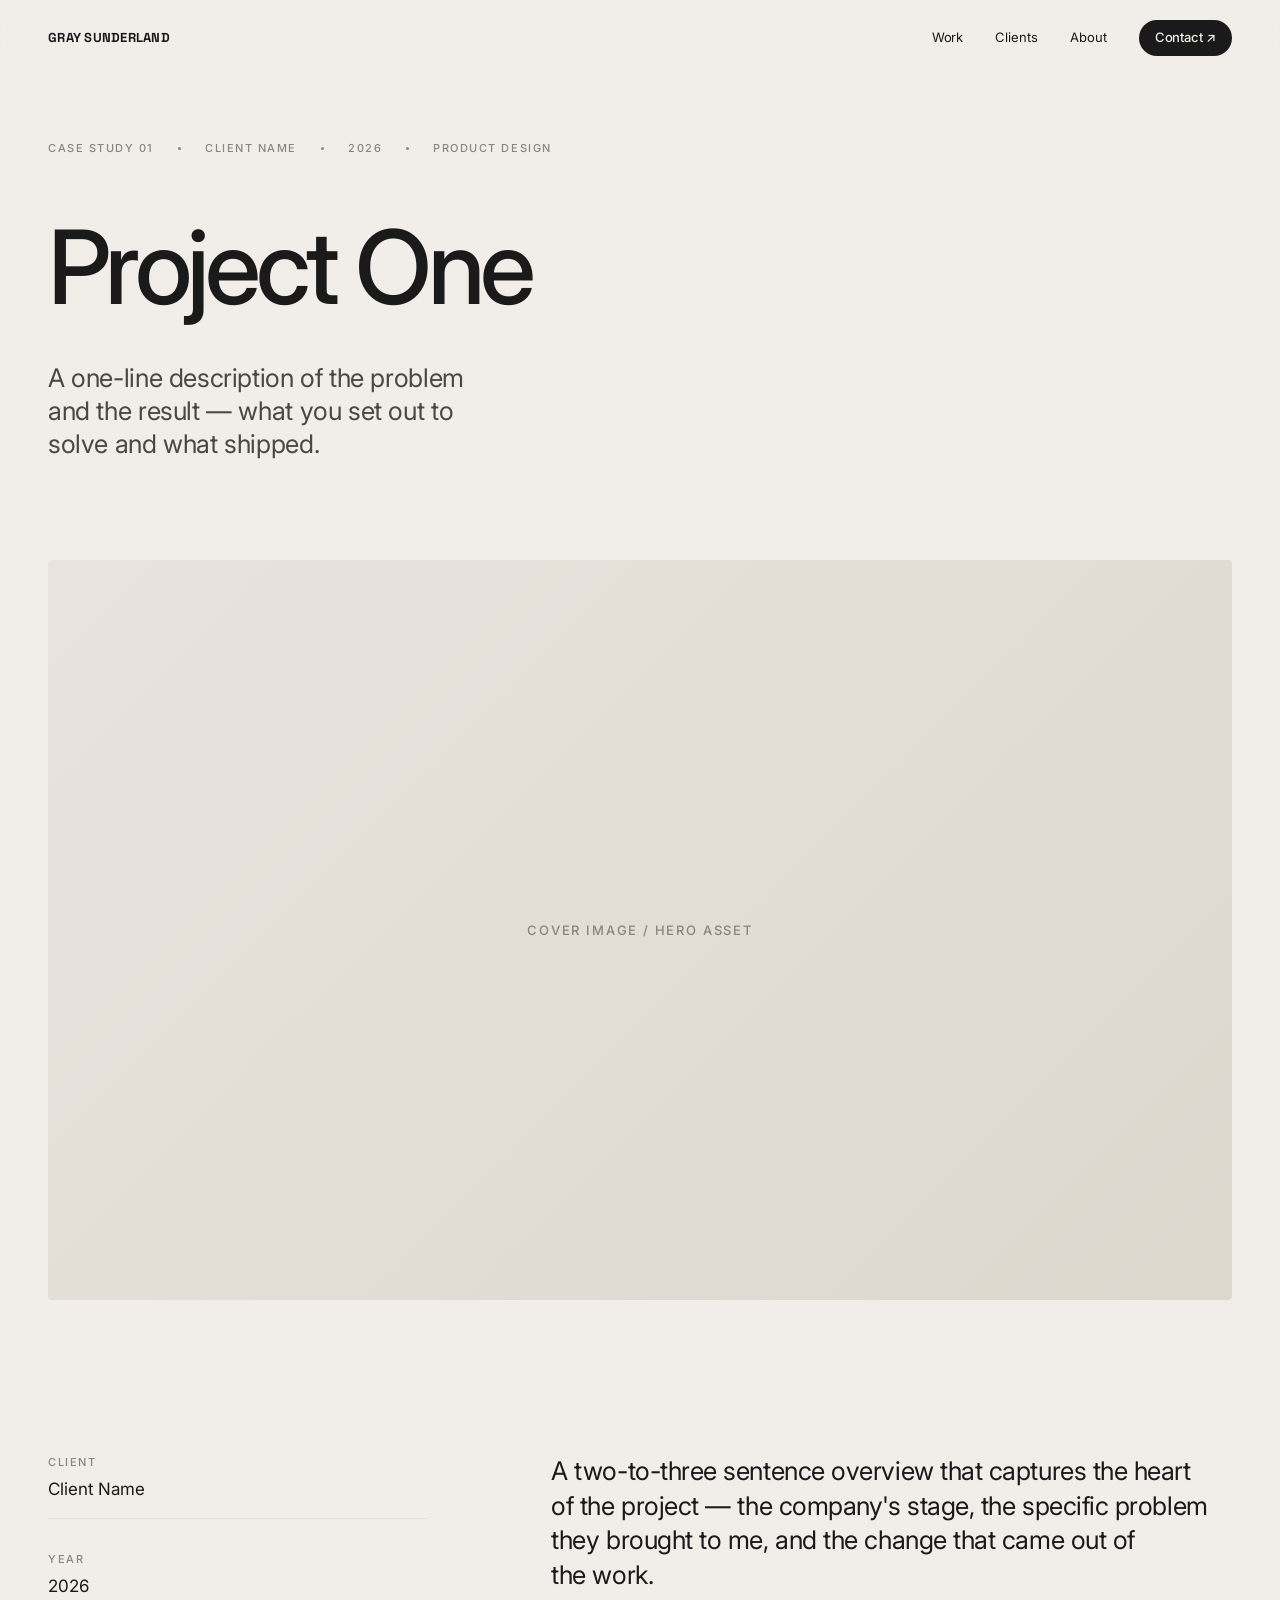
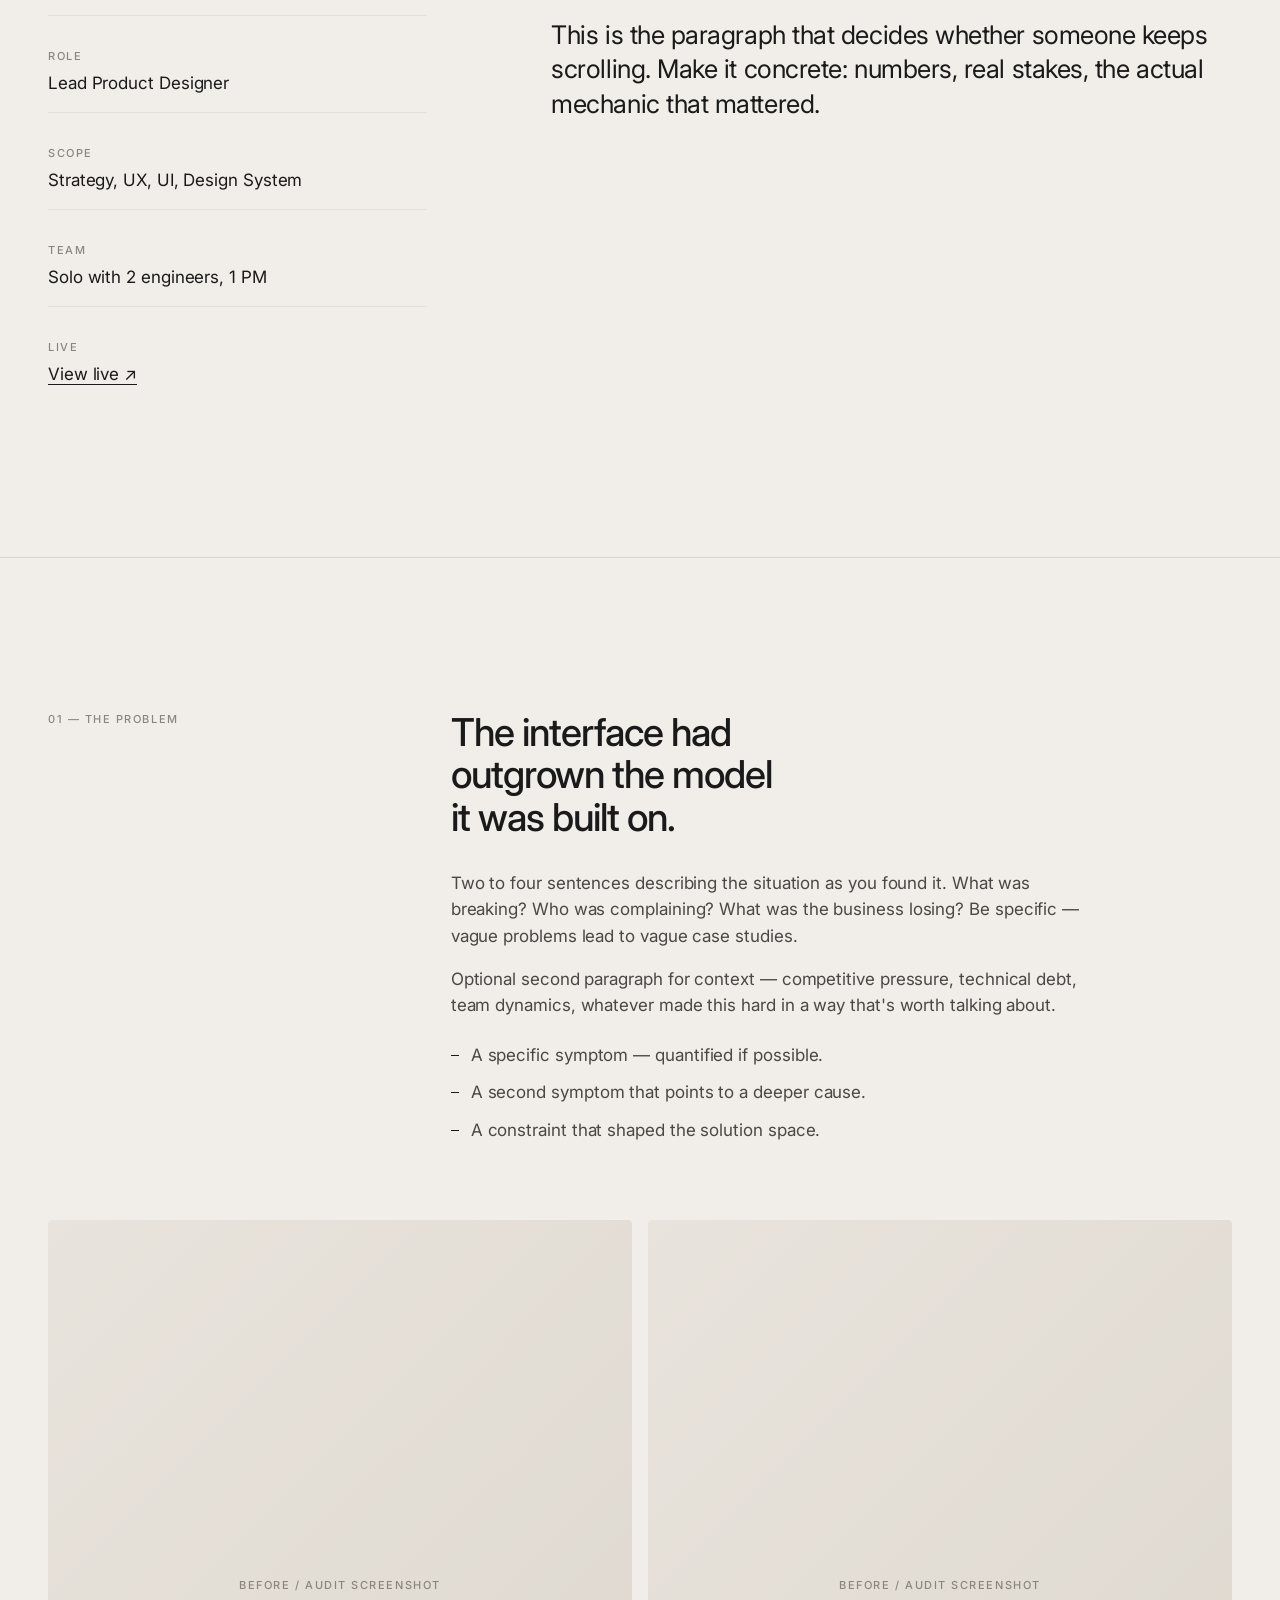
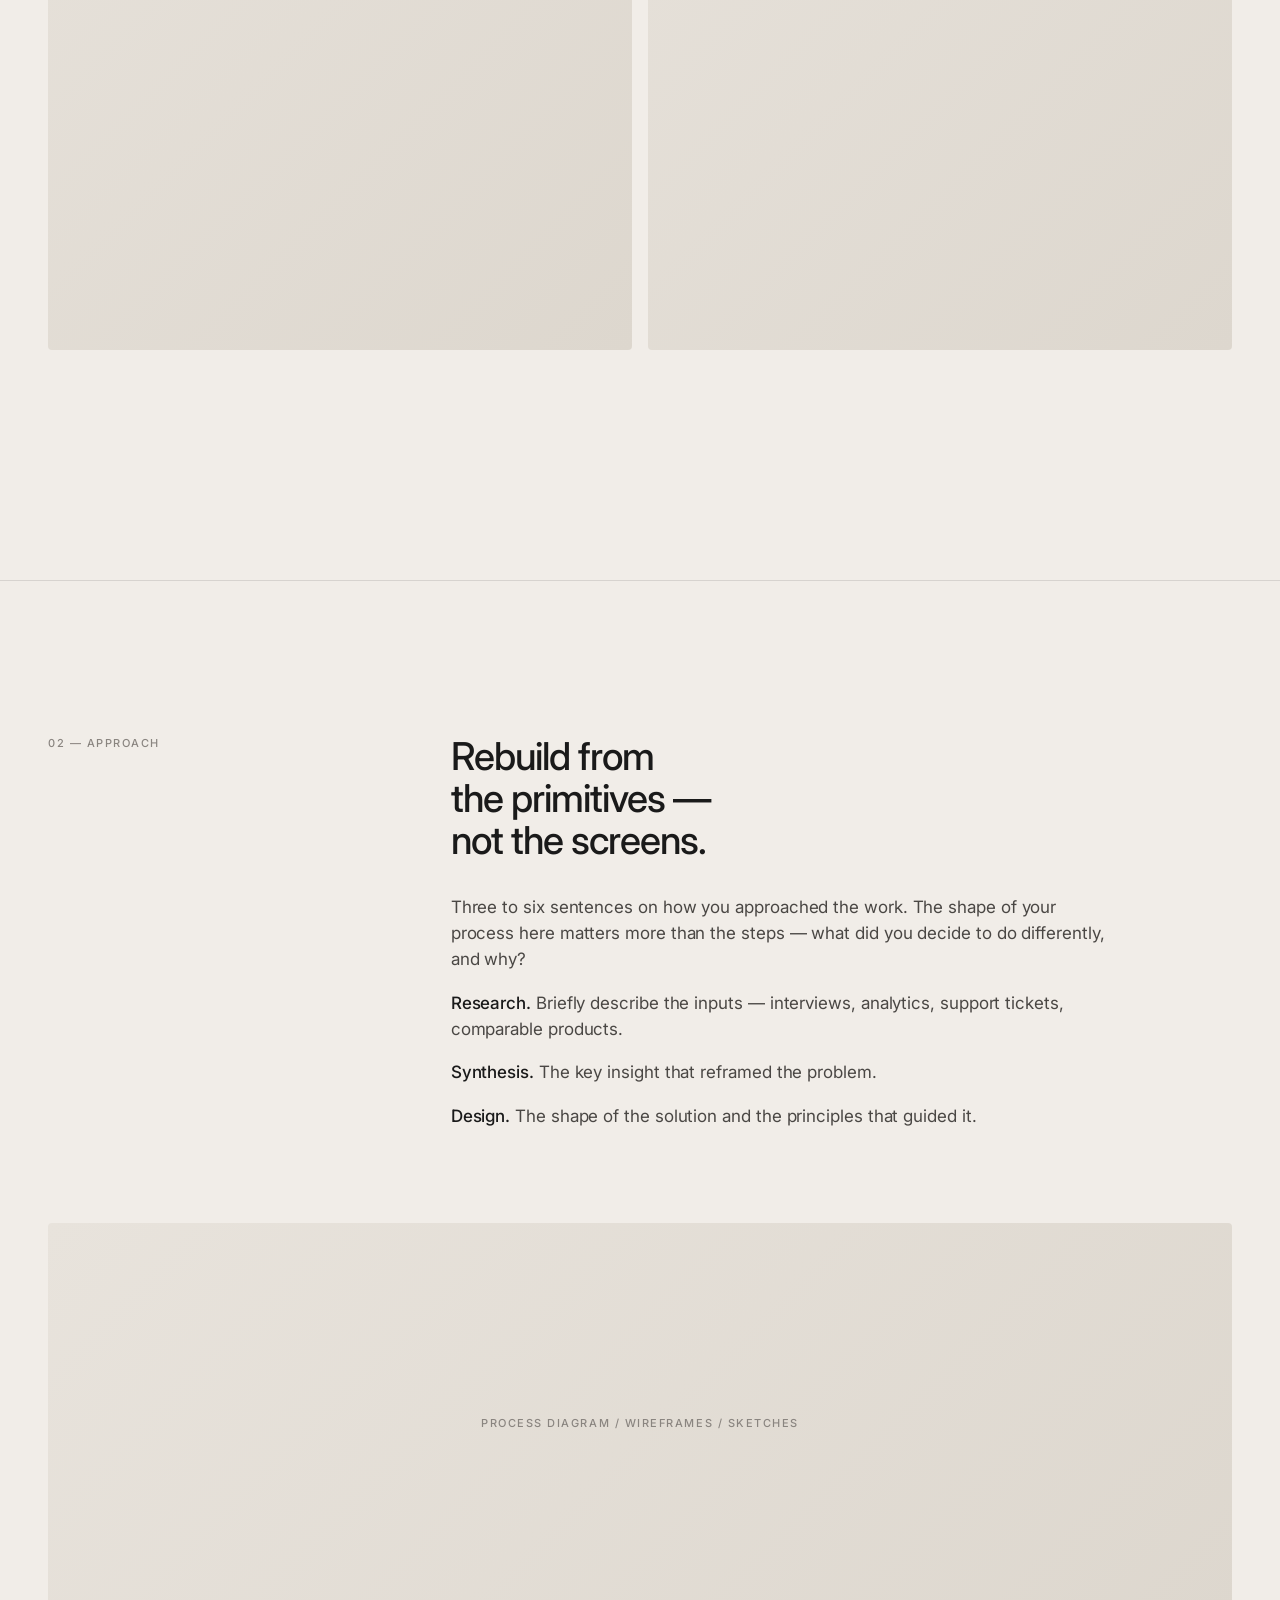
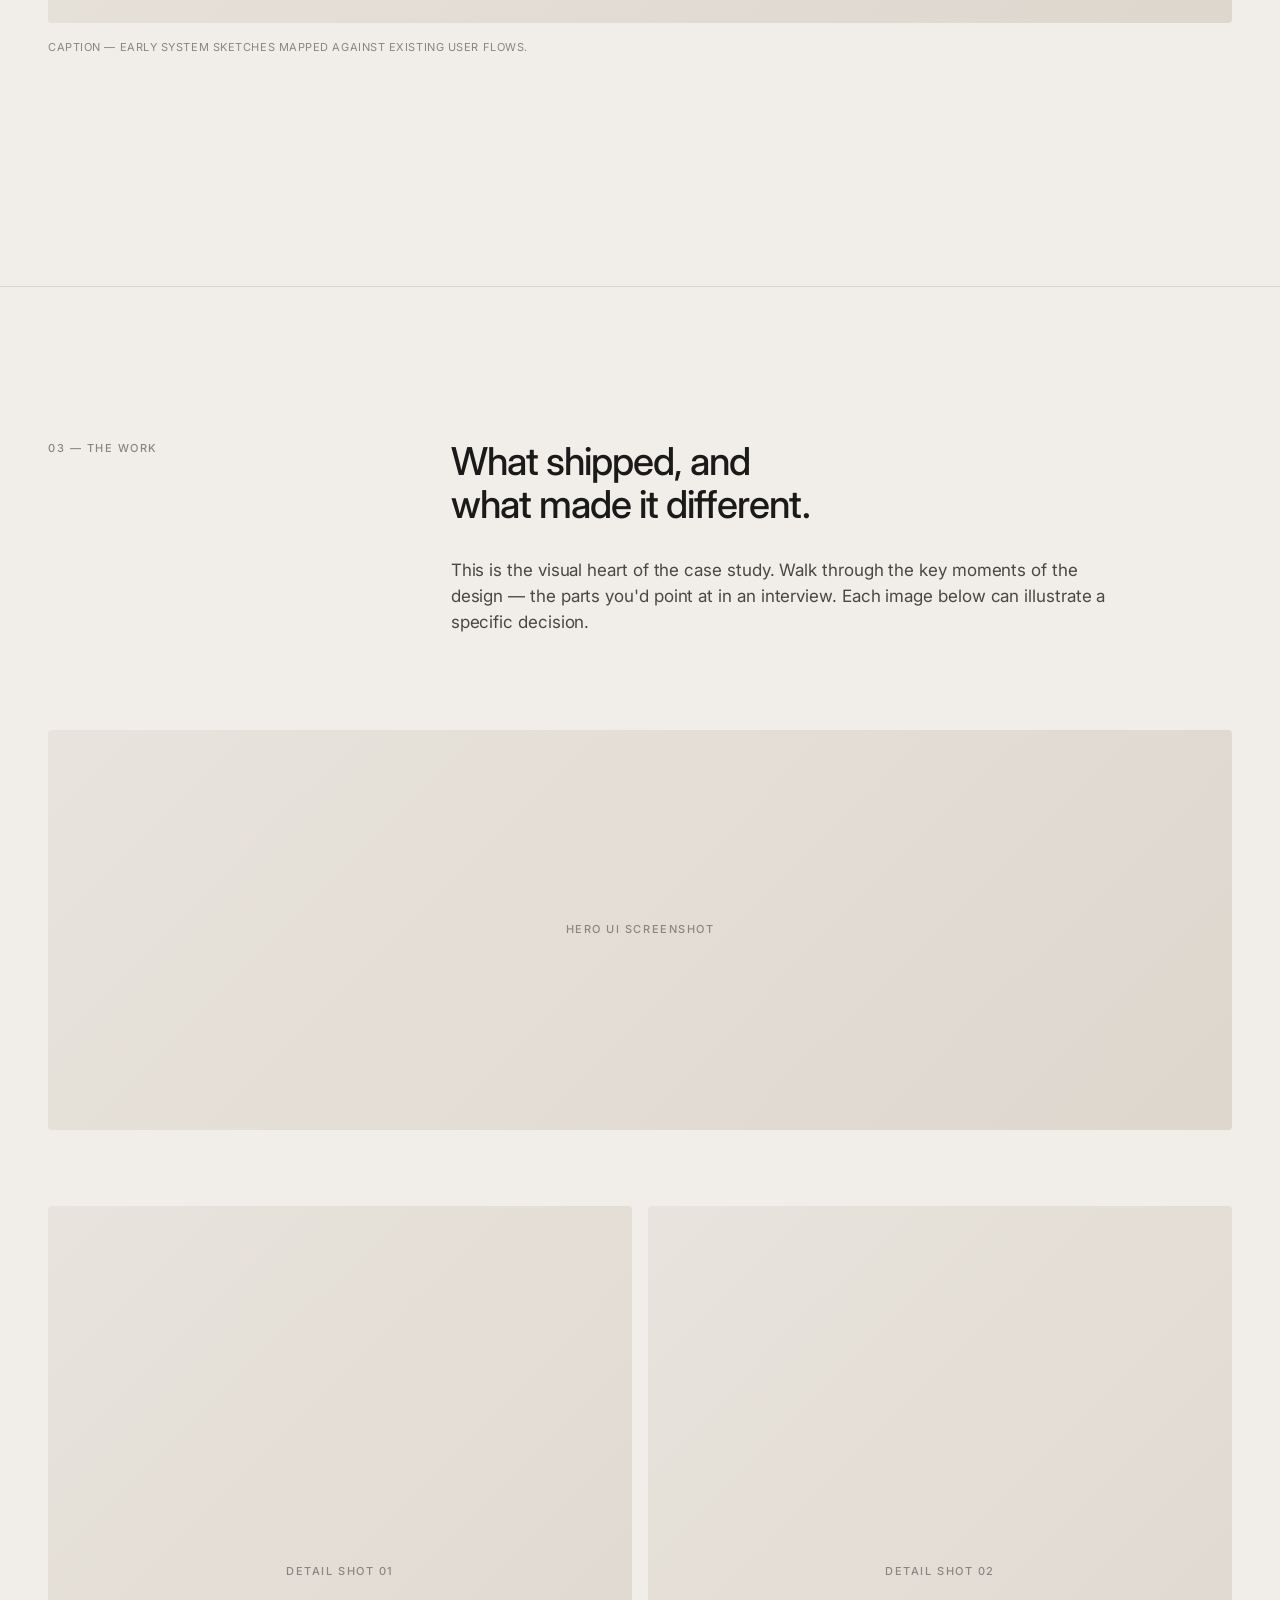
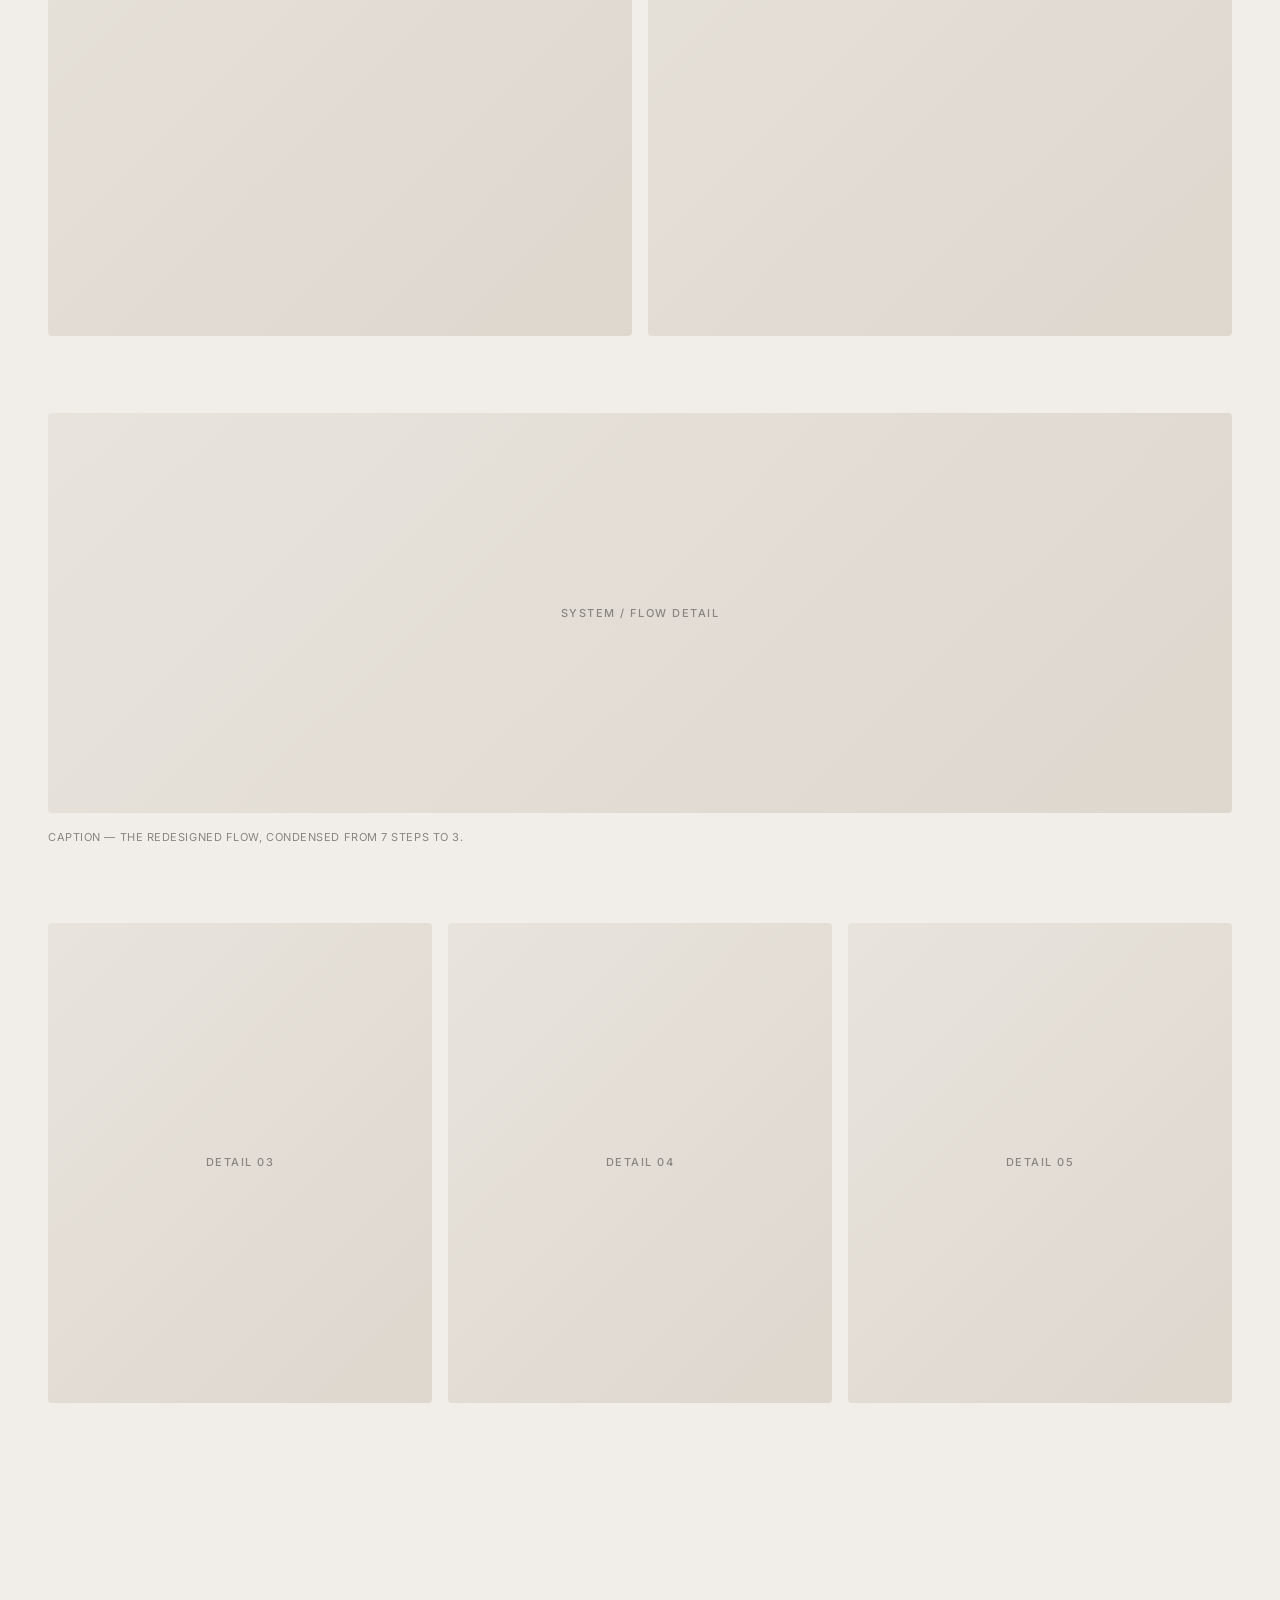
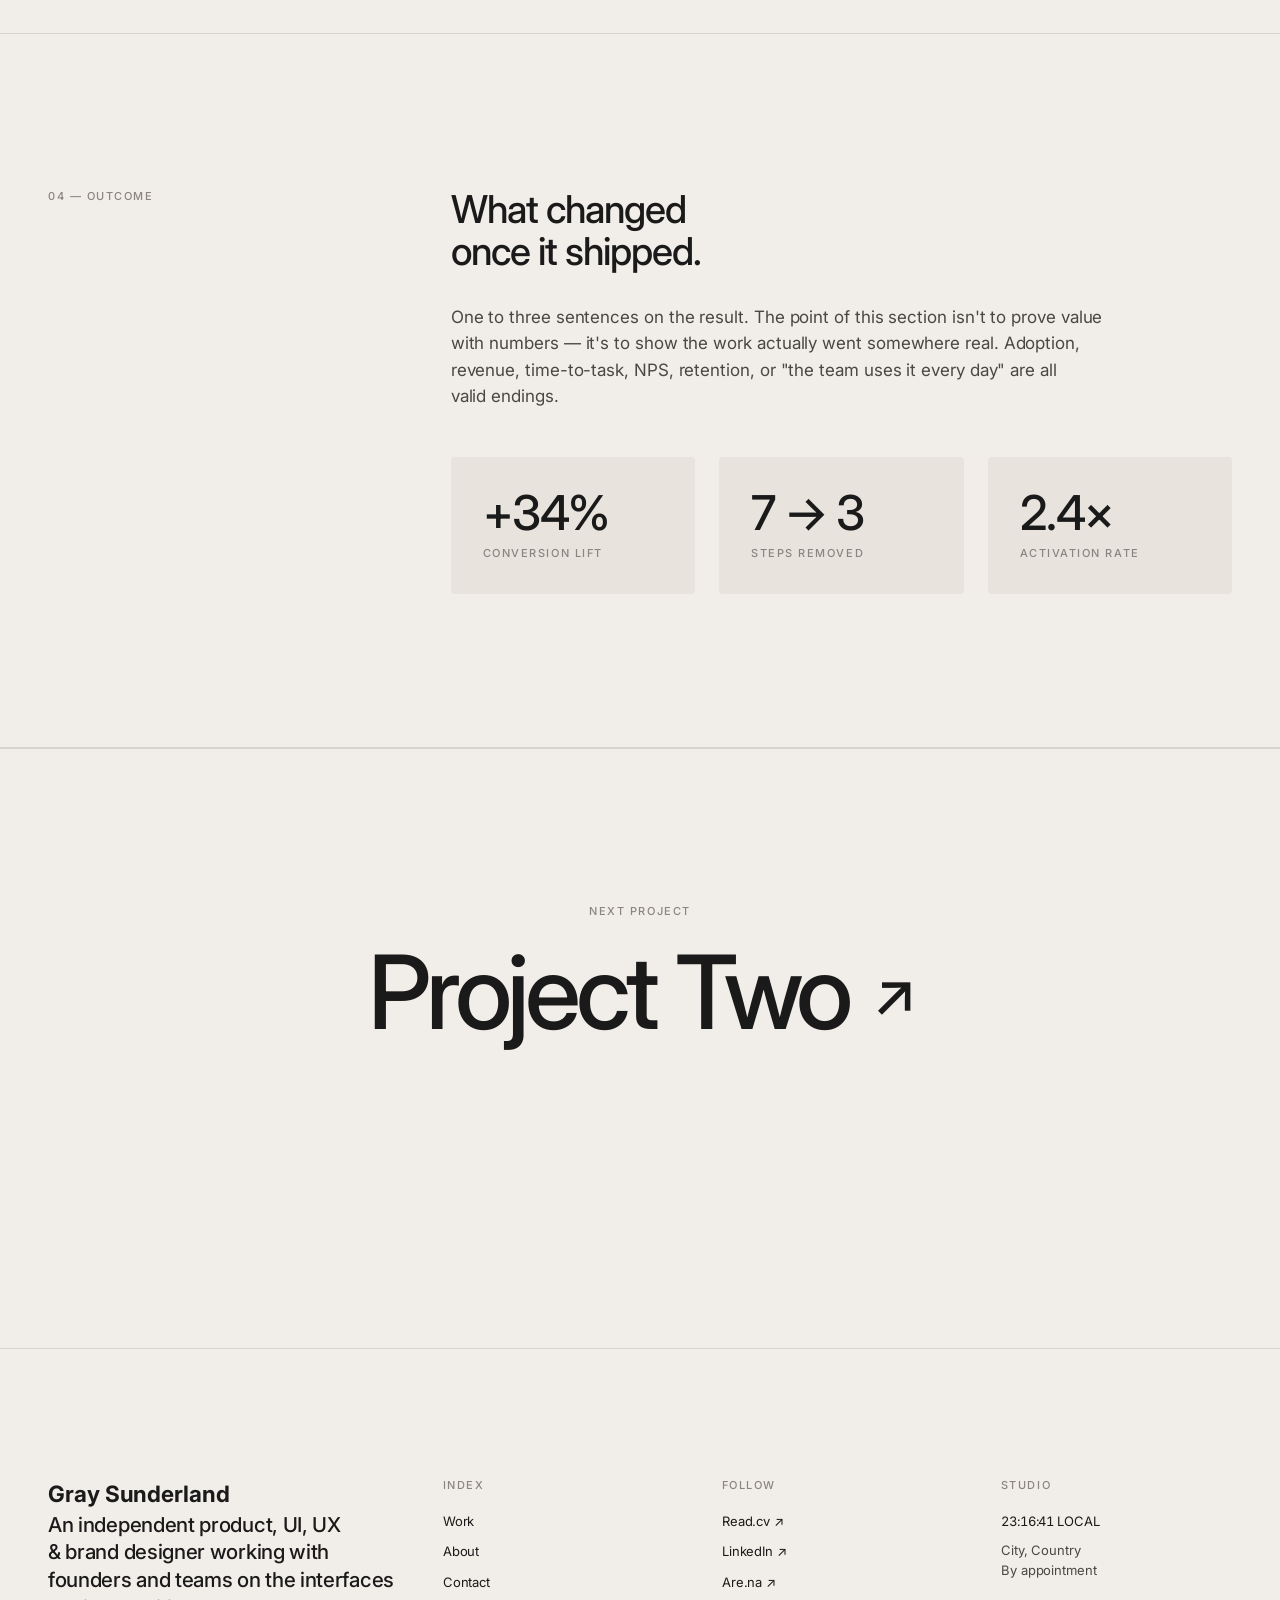
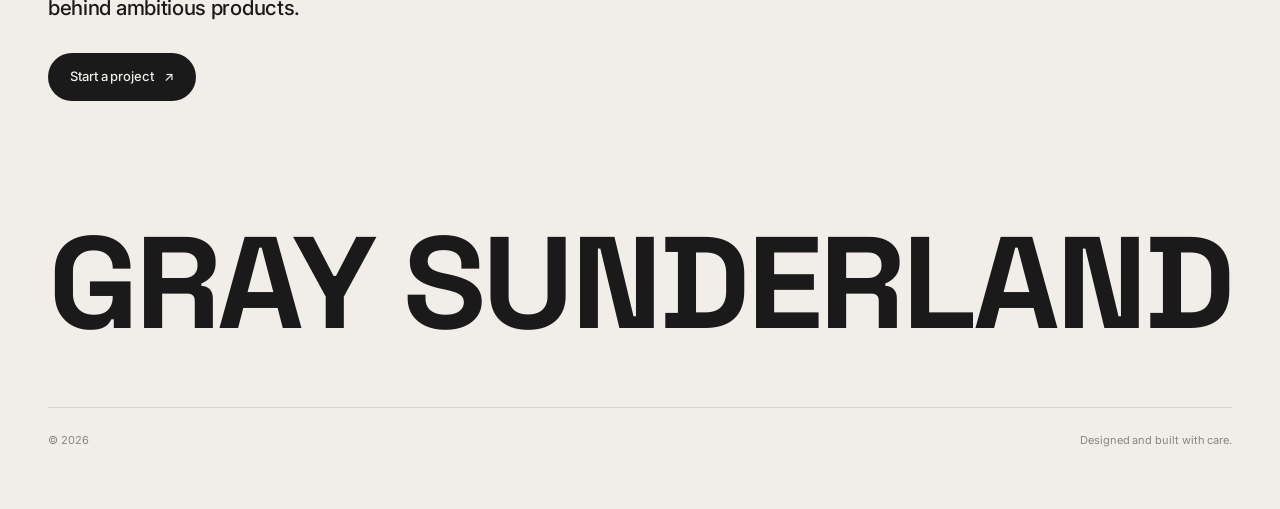
==== commit 67713bd6: "Add files via upload" ====
--- a/projects/project-01.html
+++ b/projects/project-01.html
@@ -14,6 +14,11 @@
   <link rel="stylesheet" href="../css/case-study.css">
 </head>
 <body>
+
+  <!-- ============ CUSTOM CURSOR ============ -->
+  <div class="cursor" aria-hidden="true">
+    <span class="cursor-plus">+</span>
+  </div>
 
   <!-- ============ NAV ============ -->
   <nav class="nav" aria-label="Primary">
--- a/css/main.css
+++ b/css/main.css
@@ -75,10 +75,89 @@
   font-weight: 400;
   letter-spacing: -0.005em;
   overflow-x: hidden;
+  /* Prevent widow words across all paragraph text. Modern browsers only;
+     older ones gracefully fall back to default wrap. */
+  text-wrap: pretty;
+}
+
+/* Headings get balanced wrap so no line is dramatically shorter than the others */
+h1, h2, h3, h4, blockquote, .about-statement p:first-child,
+.clients-intro, .hero-title, .footer-tagline, .footer-brand {
+  text-wrap: balance;
 }
 
 /* Selection */
 ::selection { background: var(--ink); color: var(--bg); }
+
+/* ---- Custom cursor ----
+   Renders only on devices with a real pointer. Hidden on touch.
+   The cursor follows the mouse via JS-applied transform.
+   When hovering a link/button, it gets .is-link which reveals the "+".
+
+   Implementation note: mix-blend-mode: difference with a white base means
+   the cursor appears as the visual inverse of whatever's under it. On the
+   cream background it reads as near-black (matching the spec). On dark
+   imagery (work tiles, footer wordmark) it stays visible as near-white.
+   Best of both, no flicker, no JS-driven color logic. */
+.cursor {
+  position: fixed;
+  top: 0;
+  left: 0;
+  width: 12px;
+  height: 12px;
+  background: #ffffff;
+  border-radius: 50%;
+  pointer-events: none;
+  z-index: 10000;
+  transform: translate3d(-50%, -50%, 0);
+  transition:
+    width 0.3s var(--ease),
+    height 0.3s var(--ease),
+    opacity 0.2s var(--ease);
+  opacity: 0;
+  display: none;
+  mix-blend-mode: difference;
+}
+
+.cursor.is-visible { opacity: 1; }
+
+/* Larger circle + plus icon over interactive elements */
+.cursor.is-link {
+  width: 44px;
+  height: 44px;
+}
+
+.cursor-plus {
+  position: absolute;
+  inset: 0;
+  display: flex;
+  align-items: center;
+  justify-content: center;
+  /* Black on the white cursor — inside the difference-blended region,
+     black stays as the surface color showing through (creates a hole effect). */
+  color: #000000;
+  font-family: var(--font-sans);
+  font-size: 22px;
+  font-weight: 300;
+  line-height: 1;
+  opacity: 0;
+  transform: scale(0.5);
+  transition: opacity 0.25s var(--ease), transform 0.3s var(--ease);
+  user-select: none;
+}
+
+.cursor.is-link .cursor-plus {
+  opacity: 1;
+  transform: scale(1);
+}
+
+/* Only enable the custom cursor on devices with a real pointer (desktop).
+   On touch devices, the cursor element stays hidden and the OS cursor stays. */
+@media (hover: hover) and (pointer: fine) {
+  .cursor { display: block; }
+  html, body { cursor: none; }
+  a, button, [role="button"], .work-tile, .cta, .nav-cta { cursor: none; }
+}
 
 /* ---- Type utilities ---- */
 .eyebrow {
@@ -234,29 +313,38 @@
 }
 
 /* ---- Hero ---- */
+/* The hero fills the viewport between the nav and where the marquee begins.
+   We use min-height for the wrap and center the title in the leftover space
+   after subtracting nav clearance. The marquee then peeks below. */
+/* ---- Hero ----
+   Title sits visually centered between nav (top) and marquee (bottom).
+   We use explicit large padding-top rather than flex-center, because the
+   "visual" centering needs to account for the fixed nav sitting on top of
+   the hero rather than pushing it down. The marquee peeks ~140px below. */
 .hero {
   display: flex;
   flex-direction: column;
-  justify-content: center;
-  padding-top: 140px;
-  padding-bottom: clamp(48px, 6vw, 80px);
+  justify-content: flex-start;
   position: relative;
-  /* Sized so the marquee peeks at the bottom of the initial viewport */
-  min-height: 72svh;
+  min-height: calc(100svh - 140px);
+  /* Push title down to visually center between nav bottom and marquee top */
+  padding-top: clamp(220px, 32vh, 340px);
+  padding-bottom: 40px;
 }
 
 @media (max-width: 960px) {
   .hero {
-    min-height: 60svh;
-    padding-top: 120px;
-    padding-bottom: 48px;
+    min-height: calc(100svh - 120px);
+    padding-top: clamp(180px, 26vh, 260px);
+    padding-bottom: 40px;
   }
 }
 
 @media (max-width: 560px) {
   .hero {
-    min-height: 0;
-    padding-top: 100px;
+    min-height: calc(100svh - 100px);
+    justify-content: center;
+    padding-top: 96px;
     padding-bottom: 40px;
   }
 }
@@ -270,6 +358,15 @@
   max-width: 18ch;
 }
 
+/* On phones, shrink the hero type so the longest typed phrase fits on one line
+   without wrapping. Prevents orphan/widow at narrow widths. */
+@media (max-width: 560px) {
+  .hero-title {
+    font-size: clamp(1.75rem, 7.5vw, 2.5rem);
+    letter-spacing: -0.03em;
+  }
+}
+
 .hero-line {
   display: block;
   color: var(--ink);
@@ -289,8 +386,7 @@
 .hero-typed-text {
   display: inline-block;
   color: var(--ink-soft);
-  font-style: italic;
-  font-weight: 400;
+  font-weight: 500;
 }
 
 .hero-typed-caret {
@@ -310,12 +406,12 @@
   51%, 100% { opacity: 0; }
 }
 
-/* On narrow viewports allow wrap so very long phrases don't overflow */
+/* On narrow viewports keep nowrap so phrases stay on one line at the
+   smaller mobile font size. The smaller hero font (handled in .hero-title
+   media query) ensures even the longest phrase fits. */
 @media (max-width: 560px) {
   .hero-line--typed {
-    white-space: normal;
     min-width: 0;
-    flex-wrap: wrap;
   }
 }
 
@@ -357,7 +453,8 @@
 
 /* ---- Marquee ---- */
 .marquee {
-  padding-block: clamp(40px, 6vw, 80px);
+  padding-top: 0;
+  padding-bottom: clamp(40px, 6vw, 80px);
   overflow: hidden;
   position: relative;
 }
@@ -478,7 +575,7 @@
 
 .work-tile:hover .work-tile-media img,
 .work-tile:hover .work-tile-media video {
-  transform: scale(1.04);
+  transform: scale(1.3);
 }
 
 .work-tile-media.placeholder {
@@ -558,51 +655,45 @@
 .client {
   display: flex;
   align-items: center;
-  min-height: 32px;
-  --brand: var(--ink);
-}
-
-.client-mark {
-  font-size: clamp(1.125rem, 1.5vw, 1.375rem);
-  font-weight: 500;
-  letter-spacing: -0.015em;
-  color: var(--ink);
-  transition: color 0.4s var(--ease), transform 0.4s var(--ease);
-  cursor: default;
-  display: inline-block;
-}
-
-.client:hover .client-mark {
-  color: var(--brand);
+  justify-content: flex-start;
+  min-height: 48px;
+  transition: opacity 0.4s var(--ease), transform 0.4s var(--ease);
+}
+
+.client-logo {
+  /* Force monotone — strips any colour from the source SVG. */
+  filter: brightness(0);
+  /* Wordmark default — wide horizontal logos */
+  height: clamp(20px, 1.8vw, 28px);
+  width: auto;
+  max-width: 100%;
+  object-fit: contain;
+  object-position: left center;
+  opacity: 0.55;
+  transition: opacity 0.4s var(--ease), transform 0.4s var(--ease);
+  display: block;
+}
+
+/* Stacked / icon-led logos (Nike, Cobram, Tommee Tippee) need more vertical
+   space to register at similar visual weight to the wordmarks. */
+.client-logo--mark {
+  height: clamp(36px, 3.2vw, 52px);
+}
+
+a.client:hover .client-logo,
+a.client:focus-visible .client-logo {
+  opacity: 1;
   transform: translateY(-2px);
 }
 
-/* When a real SVG logo replaces the text, this class makes it sit clean */
-.client--svg .client-mark svg {
-  height: clamp(18px, 1.6vw, 26px);
-  width: auto;
-  display: block;
-  fill: var(--ink);
-  transition: fill 0.4s var(--ease), transform 0.4s var(--ease);
-}
-
-.client--svg:hover .client-mark svg {
-  fill: var(--brand);
-  transform: translateY(-2px);
-}
-
-/* Muted "+ more" sentinel */
-.client--more .client-mark {
+/* Muted "+ more" sentinel — stays as text */
+.client--more {
   color: var(--ink-mute);
   font-weight: 400;
   font-family: var(--font-mono);
   font-size: var(--fs-sm);
   letter-spacing: 0;
-}
-
-.client--more:hover .client-mark {
-  color: var(--ink-soft);
-  transform: none;
+  align-self: center;
 }
 
 /* ---- Testimonials ---- */
